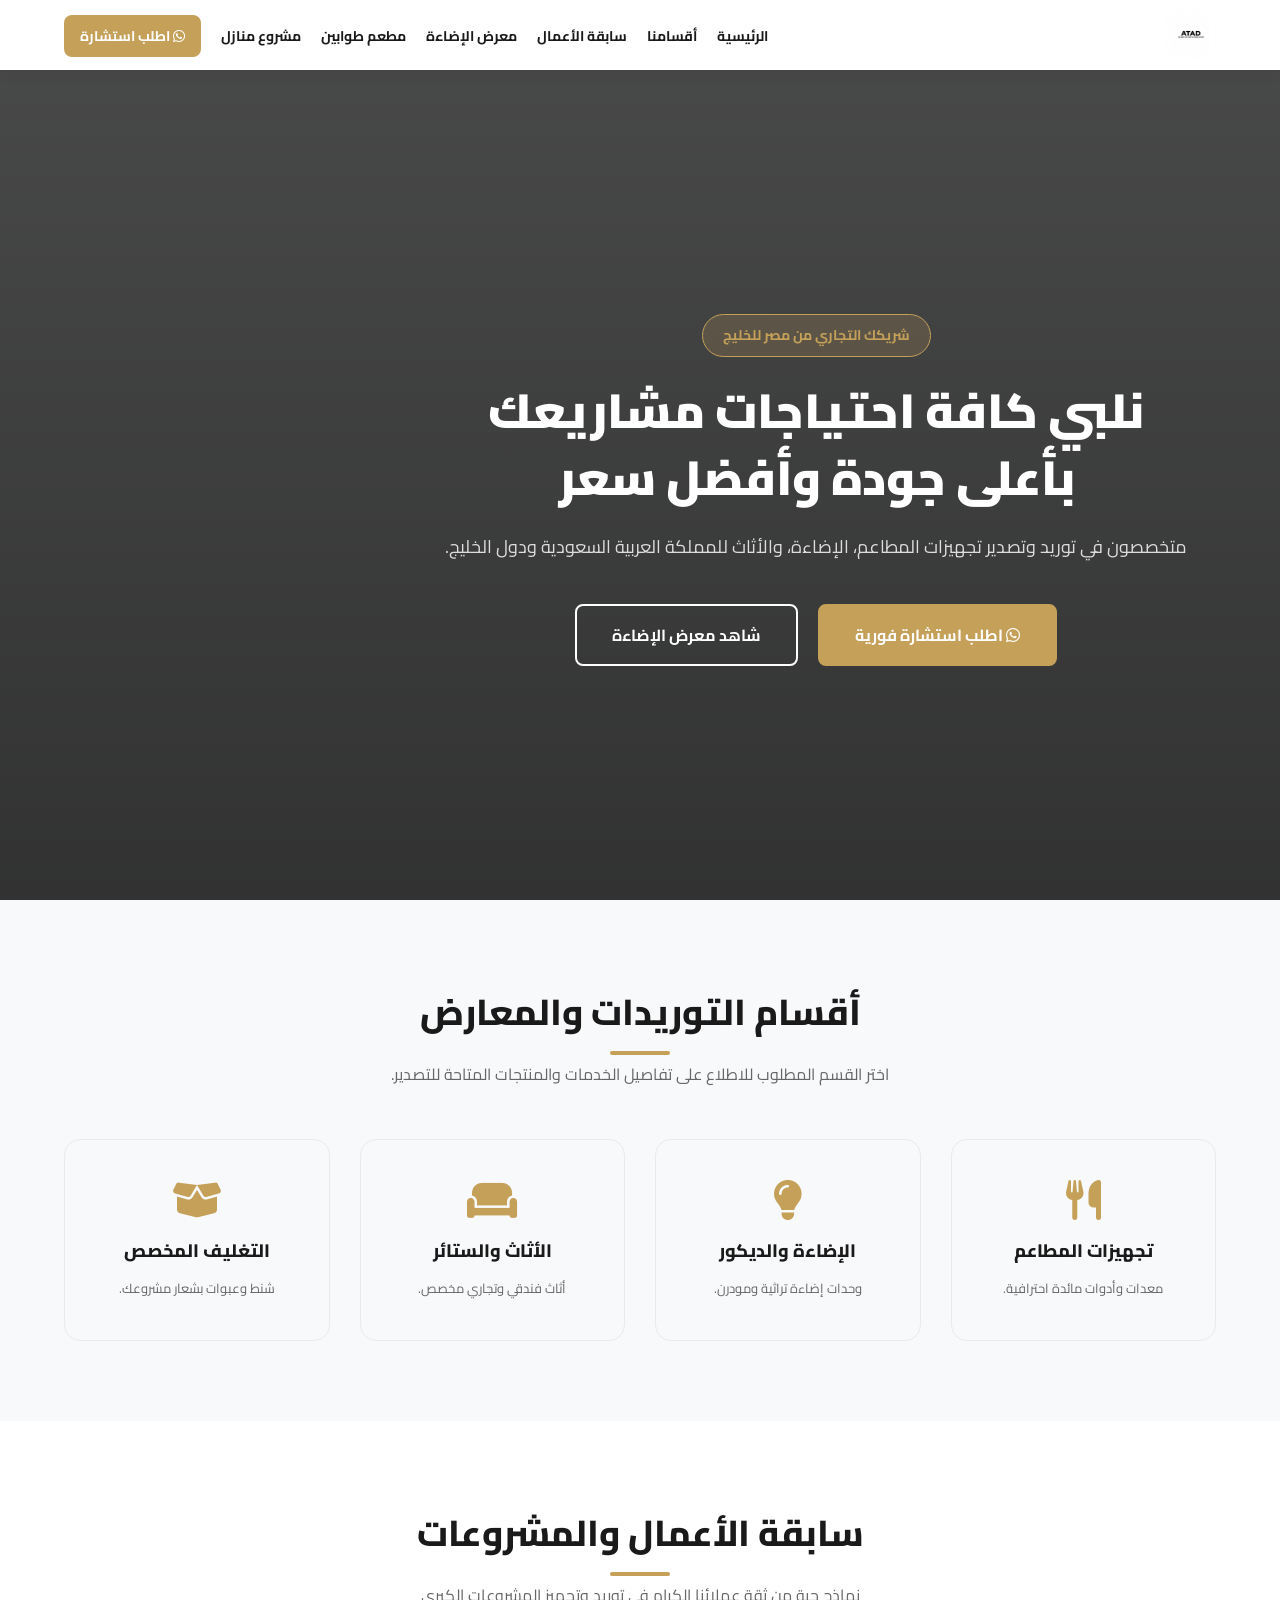
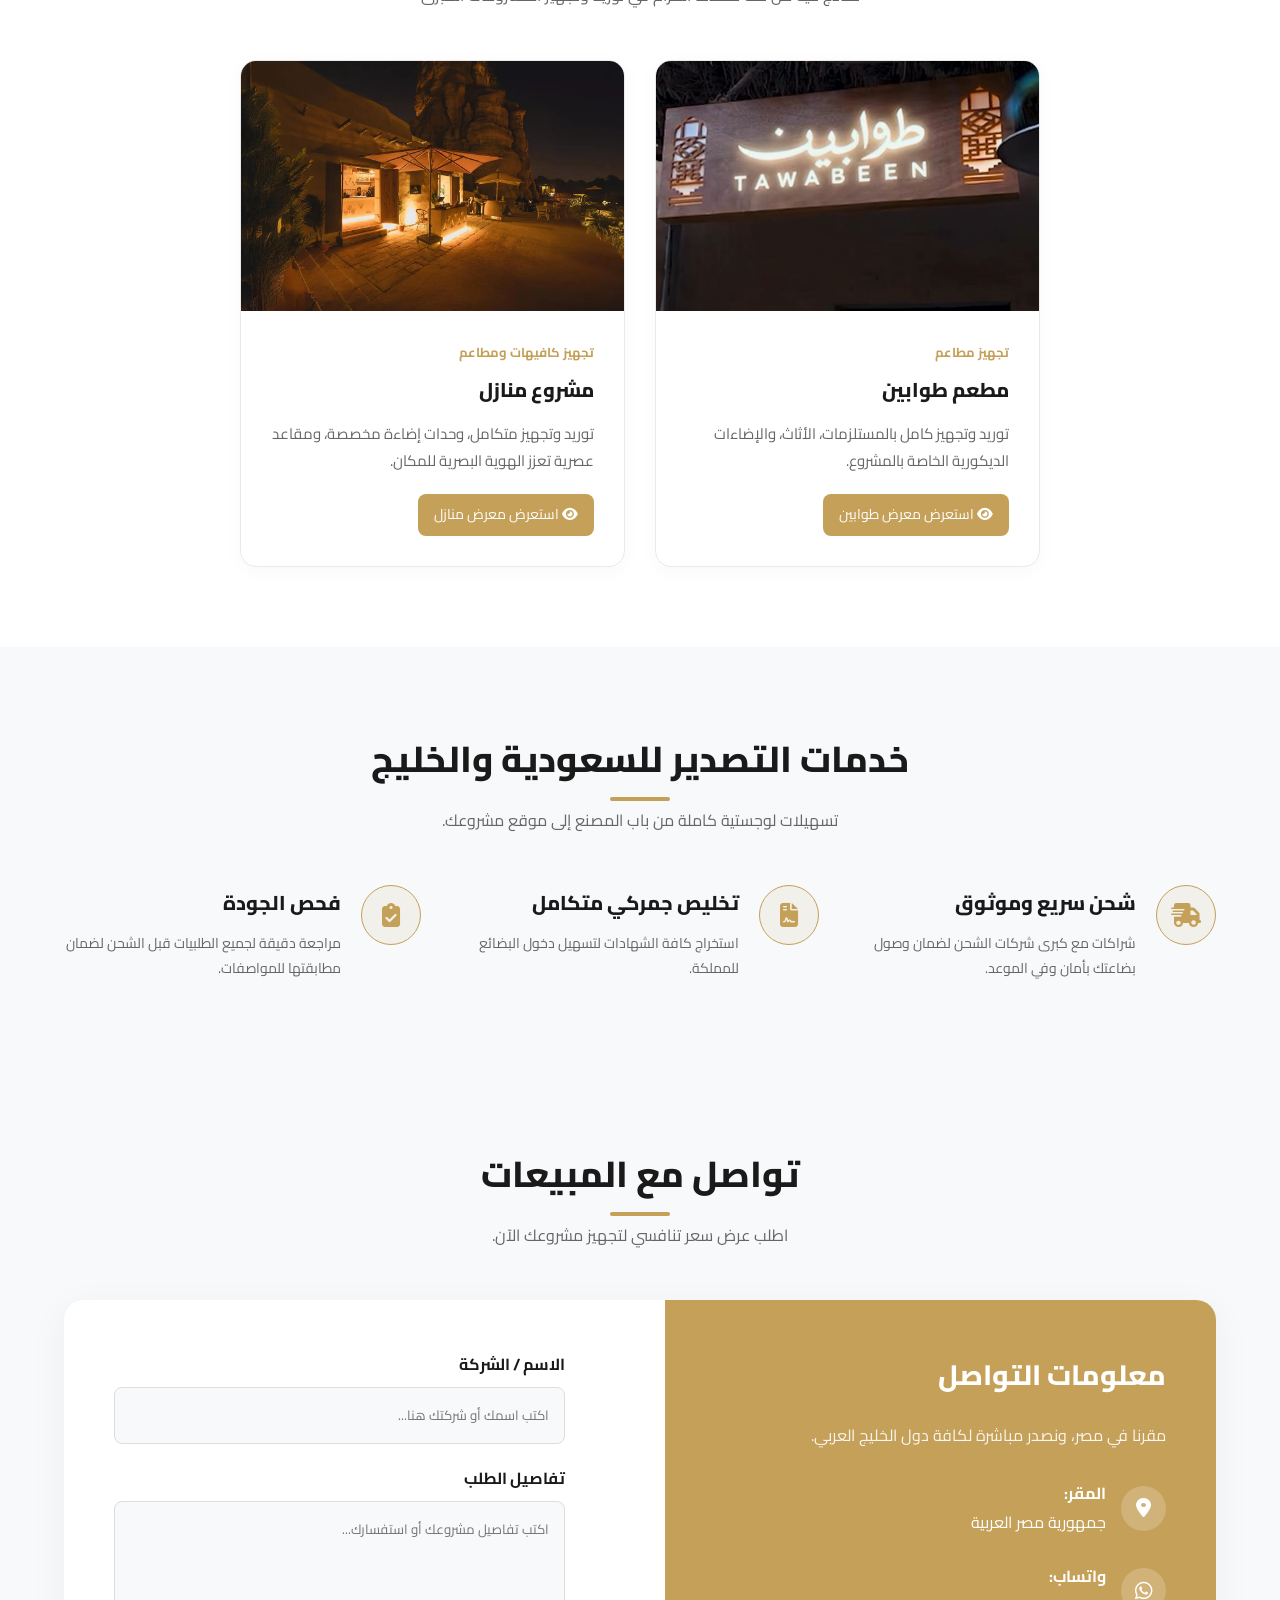
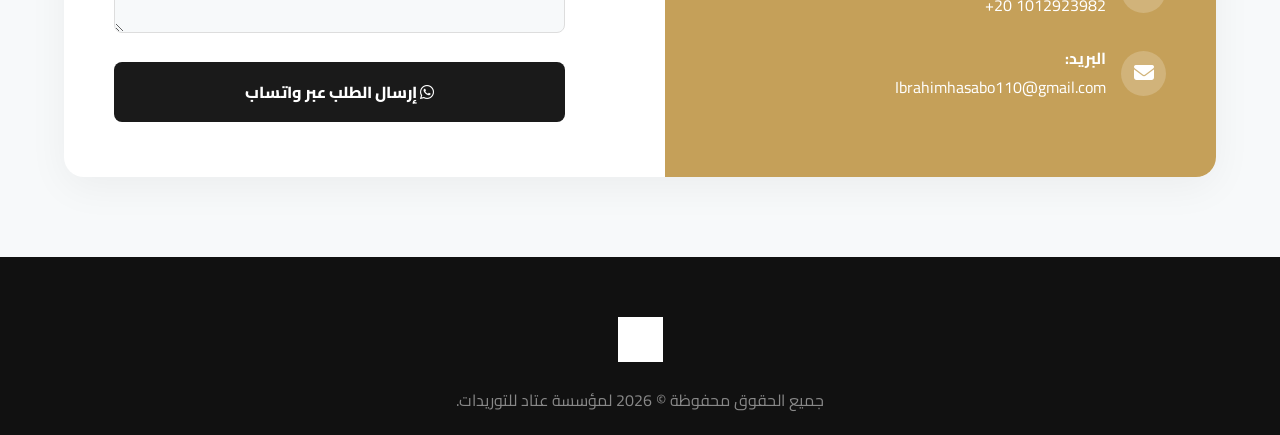
==== index.html @ cd6a816b "Update print statement from 'Hello' to 'Goodbye'" ====
<!DOCTYPE html>
<html lang="ar" dir="rtl">
<head>
    <meta charset="UTF-8">
    <meta name="viewport" content="width=device-width, initial-scale=1.0">
    <title>عتاد للتوريدات - شريكك الموثوق للتوريدات التجارية</title>
    <link href="https://fonts.googleapis.com/css2?family=Cairo:wght@400;500;600;700;800;900&display=swap" rel="stylesheet">
    <link rel="stylesheet" href="https://cdnjs.cloudflare.com/ajax/libs/font-awesome/6.4.0/css/all.min.css">
    
    <style>
        :root {
            --primary-color: #c5a059;
            --primary-dark: #a88746;
            --secondary-color: #1a1a1a;
            --dark-gray: #333333;
            --light-gray: #f7f9fa;
            --border-color: #eaeaea;
            --white: #ffffff;
            --transition: all 0.3s ease-in-out;
        }

        * { box-sizing: border-box; margin: 0; padding: 0; font-family: 'Cairo', sans-serif; scroll-behavior: smooth; }
        body { background-color: var(--light-gray); color: var(--dark-gray); line-height: 1.8; overflow-x: hidden; }
        .container { width: 90%; max-width: 1200px; margin: 0 auto; }
        .section-padding { padding: 80px 0; }

        .section-title { text-align: center; margin-bottom: 50px; }
        .section-title h2 { font-size: 36px; font-weight: 800; color: var(--secondary-color); position: relative; display: inline-block; margin-bottom: 15px; }
        .section-title h2::after { content: ''; position: absolute; bottom: -10px; left: 50%; transform: translateX(-50%); width: 60px; height: 4px; background-color: var(--primary-color); border-radius: 2px; }
        .section-title p { color: #666; font-size: 16px; max-width: 600px; margin: 0 auto; }

        header { background: var(--white); padding: 10px 0; position: fixed; width: 100%; top: 0; z-index: 9999; box-shadow: 0 4px 15px rgba(0,0,0,0.05); transition: var(--transition); }
        header .container { display: flex; justify-content: space-between; align-items: center; }
        
        .logo-img { height: 50px; width: auto; display: block; transition: var(--transition); }
        .logo-img:hover { opacity: 0.9; transform: scale(1.02); }

        nav ul { list-style: none; display: flex; gap: 20px; align-items: center; flex-wrap: wrap; }
        nav ul li a { text-decoration: none; color: var(--secondary-color); font-weight: 700; font-size: 14px; transition: var(--transition); }
        nav ul li a:hover { color: var(--primary-color); }
        .nav-btn { background: var(--primary-color); color: var(--white) !important; padding: 8px 16px; border-radius: 8px; }
        .nav-btn:hover { background: var(--primary-dark); transform: translateY(-2px); }

        .hero { height: 100vh; min-height: 600px; background: linear-gradient(rgba(0,0,0,0.7), rgba(0,0,0,0.8)), url('https://images.unsplash.com/photo-1497366216548-37526070297c?q=80') center/cover no-repeat; display: flex; align-items: center; justify-content: center; text-align: center; color: var(--white); padding-top: 80px; }
        .hero-content { max-width: 800px; padding: 0 15px; }
        .hero-badge { background: rgba(197, 160, 89, 0.2); border: 1px solid var(--primary-color); color: var(--primary-color); padding: 8px 20px; border-radius: 30px; font-size: 14px; font-weight: 700; display: inline-block; margin-bottom: 20px; }
        .hero h1 { font-size: 48px; font-weight: 900; margin-bottom: 20px; line-height: 1.4; }
        .hero p { font-size: 18px; color: #ddd; margin-bottom: 40px; }
        .hero-btns { display: flex; gap: 20px; justify-content: center; flex-wrap: wrap; }
        .btn-primary, .btn-outline { padding: 15px 35px; border-radius: 8px; font-weight: 700; font-size: 16px; text-decoration: none; transition: var(--transition); display: inline-block; text-align: center; }
        .btn-primary { background: var(--primary-color); color: var(--white); border: 2px solid var(--primary-color); }
        .btn-primary:hover { background: transparent; color: var(--primary-color); }
        .btn-outline { background: transparent; color: var(--white); border: 2px solid var(--white); }
        .btn-outline:hover { background: var(--white); color: var(--secondary-color); }

        .services-grid { display: grid; grid-template-columns: repeat(auto-fit, minmax(240px, 1fr)); gap: 30px; }
        .service-card { background: var(--light-gray); padding: 40px 25px; border-radius: 16px; text-align: center; transition: var(--transition); border: 1px solid var(--border-color); position: relative; overflow: hidden; z-index: 1; text-decoration: none; display: block; }
        .service-card::before { content: ''; position: absolute; top: 0; left: 0; width: 100%; height: 0; background: var(--secondary-color); transition: var(--transition); z-index: -1; }
        .service-card:hover::before { height: 100%; }
        .service-card:hover { transform: translateY(-10px); }
        .service-card:hover h3, .service-card:hover p { color: var(--white); }
        .service-card i { font-size: 40px; color: var(--primary-color); margin-bottom: 15px; }
        .service-card h3 { font-size: 18px; font-weight: 800; margin-bottom: 10px; color: var(--secondary-color); }
        .service-card p { font-size: 13px; color: #666; }

        .portfolio-section { background: var(--white); }
        .portfolio-grid { display: grid; grid-template-columns: repeat(auto-fit, minmax(300px, 1fr)); gap: 30px; max-width: 800px; margin: 0 auto; }
        .portfolio-card { background: var(--white); border-radius: 16px; overflow: hidden; border: 1px solid var(--border-color); box-shadow: 0 4px 20px rgba(0,0,0,0.03); }
        .portfolio-img { height: 250px; width: 100%; position: relative; background: #eee; }
        .portfolio-img img { width: 100%; height: 100%; object-fit: cover; }
        .portfolio-body { padding: 30px; }
        .portfolio-tag { color: var(--primary-color); font-size: 13px; font-weight: 700; display: block; margin-bottom: 8px; }
        .portfolio-body h3 { font-size: 20px; font-weight: 800; color: var(--secondary-color); margin-bottom: 12px; }
        .portfolio-body p { color: #666; font-size: 15px; margin-bottom: 20px; }

        .export-features { display: grid; grid-template-columns: repeat(auto-fit, minmax(280px, 1fr)); gap: 40px; }
        .feature-box { display: flex; gap: 20px; align-items: flex-start; }
        .feature-icon { width: 60px; height: 60px; background: rgba(197, 160, 89, 0.1); border: 1px solid var(--primary-color); border-radius: 50%; display: flex; align-items: center; justify-content: center; font-size: 24px; color: var(--primary-color); flex-shrink: 0; }
        .feature-text h3 { font-size: 20px; margin-bottom: 10px; color: var(--secondary-color); font-weight: 800; }
        .feature-text p { color: #666; font-size: 14px; }

        .contact-wrapper { display: grid; grid-template-columns: 1fr 1fr; gap: 50px; background: var(--white); border-radius: 20px; overflow: hidden; box-shadow: 0 10px 40px rgba(0,0,0,0.05); }
        .contact-info { background: var(--primary-color); color: var(--white); padding: 50px; }
        .contact-info h3 { font-size: 28px; margin-bottom: 20px; font-weight: 800; }
        .info-item { display: flex; align-items: center; gap: 15px; margin-bottom: 25px; font-size: 16px; word-break: break-word; }
        .info-item i { font-size: 20px; background: rgba(255,255,255,0.2); width: 45px; height: 45px; display: flex; align-items: center; justify-content: center; border-radius: 50%; flex-shrink: 0; }
        .contact-form { padding: 50px; }
        .input-group { margin-bottom: 20px; }
        .input-group label { display: block; margin-bottom: 8px; font-weight: 700; color: var(--secondary-color); }
        .input-group input, .input-group textarea { width: 100%; padding: 15px; border: 1px solid #ddd; border-radius: 8px; background: var(--light-gray); font-family: 'Cairo', sans-serif; }
        .submit-btn { background: var(--secondary-color); color: var(--white); border: none; width: 100%; padding: 15px; border-radius: 8px; font-size: 16px; font-weight: 800; cursor: pointer; transition: var(--transition); }
        .submit-btn:hover { background: var(--primary-color); }

        footer { background: #111; color: #888; padding: 60px 0 20px; text-align: center; }
        .footer-logo-img { height: 45px; width: auto; margin-bottom: 15px; filter: brightness(0) invert(1); display: inline-block; }

        /* Media Queries للتجاوب التام مع كل الشاشات (موبايل، تابلت، آيباد، لابتوب) */
        @media (max-width: 992px) {
            .contact-wrapper { grid-template-columns: 1fr; }
            .hero h1 { font-size: 38px; }
        }

        @media (max-width: 768px) {
            header .container { flex-direction: column; gap: 10px; padding: 10px 0; }
            nav ul { justify-content: center; gap: 12px; }
            nav ul li a { font-size: 13px; }
            .hero { height: auto; padding: 140px 0 80px; }
            .hero h1 { font-size: 30px; }
            .hero p { font-size: 16px; }
            .section-padding { padding: 50px 0; }
            .section-title h2 { font-size: 28px; }
            .contact-info, .contact-form { padding: 30px 20px; }
        }
    </style>
</head>
<body>

    <header>
        <div class="container">
            <a href="index.html">
                <img src="logo.png" alt="ATAD Logo" class="logo-img">
            </a>
            <nav>
                <ul>
                    <li><a href="index.html#home">الرئيسية</a></li>
                    <li><a href="index.html#services">أقسامنا</a></li>
                    <li><a href="index.html#portfolio">سابقة الأعمال</a></li>
                    <li><a href="lighting.html">معرض الإضاءة</a></li>
                    <li><a href="tawabin.html">مطعم طوابين</a></li>
                    <li><a href="manazil.html">مشروع منازل</a></li>
                    <li><a href="https://wa.me/201012345678" target="_blank" class="nav-btn"><i class="fa-brands fa-whatsapp"></i> اطلب استشارة</a></li>
                </ul>
            </nav>
        </div>
    </header>

    <section id="home" class="hero">
        <div class="container">
            <div class="hero-content">
                <span class="hero-badge">شريكك التجاري من مصر للخليج</span>
                <h1>نلبي كافة احتياجات مشاريعك بأعلى جودة وأفضل سعر</h1>
                <p>متخصصون في توريد وتصدير تجهيزات المطاعم، الإضاءة، والأثاث للمملكة العربية السعودية ودول الخليج.</p>
                <div class="hero-btns">
                    <a href="https://wa.me/201012345678" target="_blank" class="btn-primary"><i class="fa-brands fa-whatsapp"></i> اطلب استشارة فورية</a>
                    <a href="lighting.html" class="btn-outline">شاهد معرض الإضاءة</a>
                </div>
            </div>
        </div>
    </section>

    <!-- الأقسام الأساسية -->
    <section id="services" class="section-padding">
        <div class="container">
            <div class="section-title">
                <h2>أقسام التوريدات والمعارض</h2>
                <p>اختر القسم المطلوب للاطلاع على تفاصيل الخدمات والمنتجات المتاحة للتصدير.</p>
            </div>
            <div class="services-grid">
                <a href="restaurants.html" class="service-card">
                    <i class="fa-solid fa-utensils"></i>
                    <h3>تجهيزات المطاعم</h3>
                    <p>معدات وأدوات مائدة احترافية.</p>
                </a>
                <a href="lighting.html" class="service-card">
                    <i class="fa-solid fa-lightbulb"></i>
                    <h3>الإضاءة والديكور</h3>
                    <p>وحدات إضاءة تراثية ومودرن.</p>
                </a>
                <a href="furniture.html" class="service-card">
                    <i class="fa-solid fa-couch"></i>
                    <h3>الأثاث والستائر</h3>
                    <p>أثاث فندقي وتجاري مخصص.</p>
                </a>
                <a href="wrapping.html" class="service-card">
                    <i class="fa-solid fa-box-open"></i>
                    <h3>التغليف المخصص</h3>
                    <p>شنط وعبوات بشعار مشروعك.</p>
                </a>
            </div>
        </div>
    </section>

    <!-- سابقة الأعمال -->
    <section id="portfolio" class="portfolio-section section-padding">
        <div class="container">
            <div class="section-title">
                <h2>سابقة الأعمال والمشروعات</h2>
                <p>نماذج حية من ثقة عملائنا الكرام في توريد وتجهيز المشروعات الكبرى</p>
            </div>
            <div class="portfolio-grid">
                <!-- مطعم طوابين -->
                <div class="portfolio-card">
                    <div class="portfolio-img">
                        <img src="tawabin/cover.jpeg" alt="مطعم طوابين" onerror="this.src='https://images.unsplash.com/photo-1555396273-367ea4eb4db5?w=500&q=80'">
                    </div>
                    <div class="portfolio-body">
                        <span class="portfolio-tag">تجهيز مطاعم</span>
                        <h3>مطعم طوابين</h3>
                        <p>توريد وتجهيز كامل بالمستلزمات، الأثاث، والإضاءات الديكورية الخاصة بالمشروع.</p>
                        <a href="tawabin.html" class="nav-btn" style="display:inline-block; text-decoration:none; font-size:14px;"><i class="fa-solid fa-eye"></i> استعرض معرض طوابين</a>
                    </div>
                </div>

                <!-- مشروع منازل -->
                <div class="portfolio-card">
                    <div class="portfolio-img">
                        <img src="manazil/cover.jpg" alt="مشروع منازل" onerror="this.src='https://images.unsplash.com/photo-1501339847302-ac426a4a7cbb?w=500&q=80'">
                    </div>
                    <div class="portfolio-body">
                        <span class="portfolio-tag">تجهيز كافيهات ومطاعم</span>
                        <h3>مشروع منازل</h3>
                        <p>توريد وتجهيز متكامل، وحدات إضاءة مخصصة، ومقاعد عصرية تعزز الهوية البصرية للمكان.</p>
                        <a href="manazil.html" class="nav-btn" style="display:inline-block; text-decoration:none; font-size:14px;"><i class="fa-solid fa-eye"></i> استعرض معرض منازل</a>
                    </div>
                </div>
            </div>
        </div>
    </section>

    <section id="export" class="section-padding">
        <div class="container">
            <div class="section-title">
                <h2>خدمات التصدير للسعودية والخليج</h2>
                <p>تسهيلات لوجستية كاملة من باب المصنع إلى موقع مشروعك.</p>
            </div>
            <div class="export-features">
                <div class="feature-box">
                    <div class="feature-icon"><i class="fa-solid fa-truck-fast"></i></div>
                    <div class="feature-text">
                        <h3>شحن سريع وموثوق</h3>
                        <p>شراكات مع كبرى شركات الشحن لضمان وصول بضاعتك بأمان وفي الموعد.</p>
                    </div>
                </div>
                <div class="feature-box">
                    <div class="feature-icon"><i class="fa-solid fa-file-contract"></i></div>
                    <div class="feature-text">
                        <h3>تخليص جمركي متكامل</h3>
                        <p>استخراج كافة الشهادات لتسهيل دخول البضائع للمملكة.</p>
                    </div>
                </div>
                <div class="feature-box">
                    <div class="feature-icon"><i class="fa-solid fa-clipboard-check"></i></div>
                    <div class="feature-text">
                        <h3>فحص الجودة</h3>
                        <p>مراجعة دقيقة لجميع الطلبيات قبل الشحن لضمان مطابقتها للمواصفات.</p>
                    </div>
                </div>
            </div>
        </div>
    </section>

    <section id="contact" class="section-padding" style="background: var(--light-gray);">
        <div class="container">
            <div class="section-title">
                <h2>تواصل مع المبيعات</h2>
                <p>اطلب عرض سعر تنافسي لتجهيز مشروعك الآن.</p>
            </div>
            <div class="contact-wrapper">
                <div class="contact-info">
                    <h3>معلومات التواصل</h3>
                    <p style="margin-bottom: 30px; opacity: 0.9;">مقرنا في مصر، ونصدر مباشرة لكافة دول الخليج العربي.</p>
                    <div class="info-item"><i class="fa-solid fa-location-dot"></i><div><strong>المقر:</strong><br>جمهورية مصر العربية</div></div>
                    <div class="info-item"><i class="fa-brands fa-whatsapp"></i><div><strong>واتساب:</strong><br><span dir="ltr">+20 1012923982</span></div></div>
                    <div class="info-item"><i class="fa-solid fa-envelope"></i><div><strong>البريد:</strong><br>Ibrahimhasabo110@gmail.com</div></div>
                </div>
                <div class="contact-form">
                    <form action="https://wa.me/+201012923982" method="get" target="_blank">
                        <div class="input-group"><label>الاسم / الشركة</label><input type="text" name="text" placeholder="اكتب اسمك أو شركتك هنا..." required></div>
                        <div class="input-group"><label>تفاصيل الطلب</label><textarea rows="4" name="text" placeholder="اكتب تفاصيل مشروعك أو استفسارك..." required></textarea></div>
                        <button type="submit" class="submit-btn"><i class="fa-brands fa-whatsapp"></i> إرسال الطلب عبر واتساب</button>
                    </form>
                </div>
            </div>
        </div>
    </section>

    <footer>
        <div class="container">
            <a href="index.html">
                <img src="logo.png" alt="ATAD Logo" class="footer-logo-img">
            </a>
            <p>جميع الحقوق محفوظة © 2026 لمؤسسة عتاد للتوريدات.</p>
        </div>
    </footer>

    <script>
        window.addEventListener('scroll', function() {
            var header = document.querySelector('header');
            if (window.scrollY > 50) {
                header.style.padding = '8px 0';
                header.style.boxShadow = '0 4px 20px rgba(0,0,0,0.1)';
            } else {
                header.style.padding = '10px 0';
                header.style.boxShadow = '0 4px 15px rgba(0,0,0,0.05)';
            }
        });
    </script>
</body>
</html>
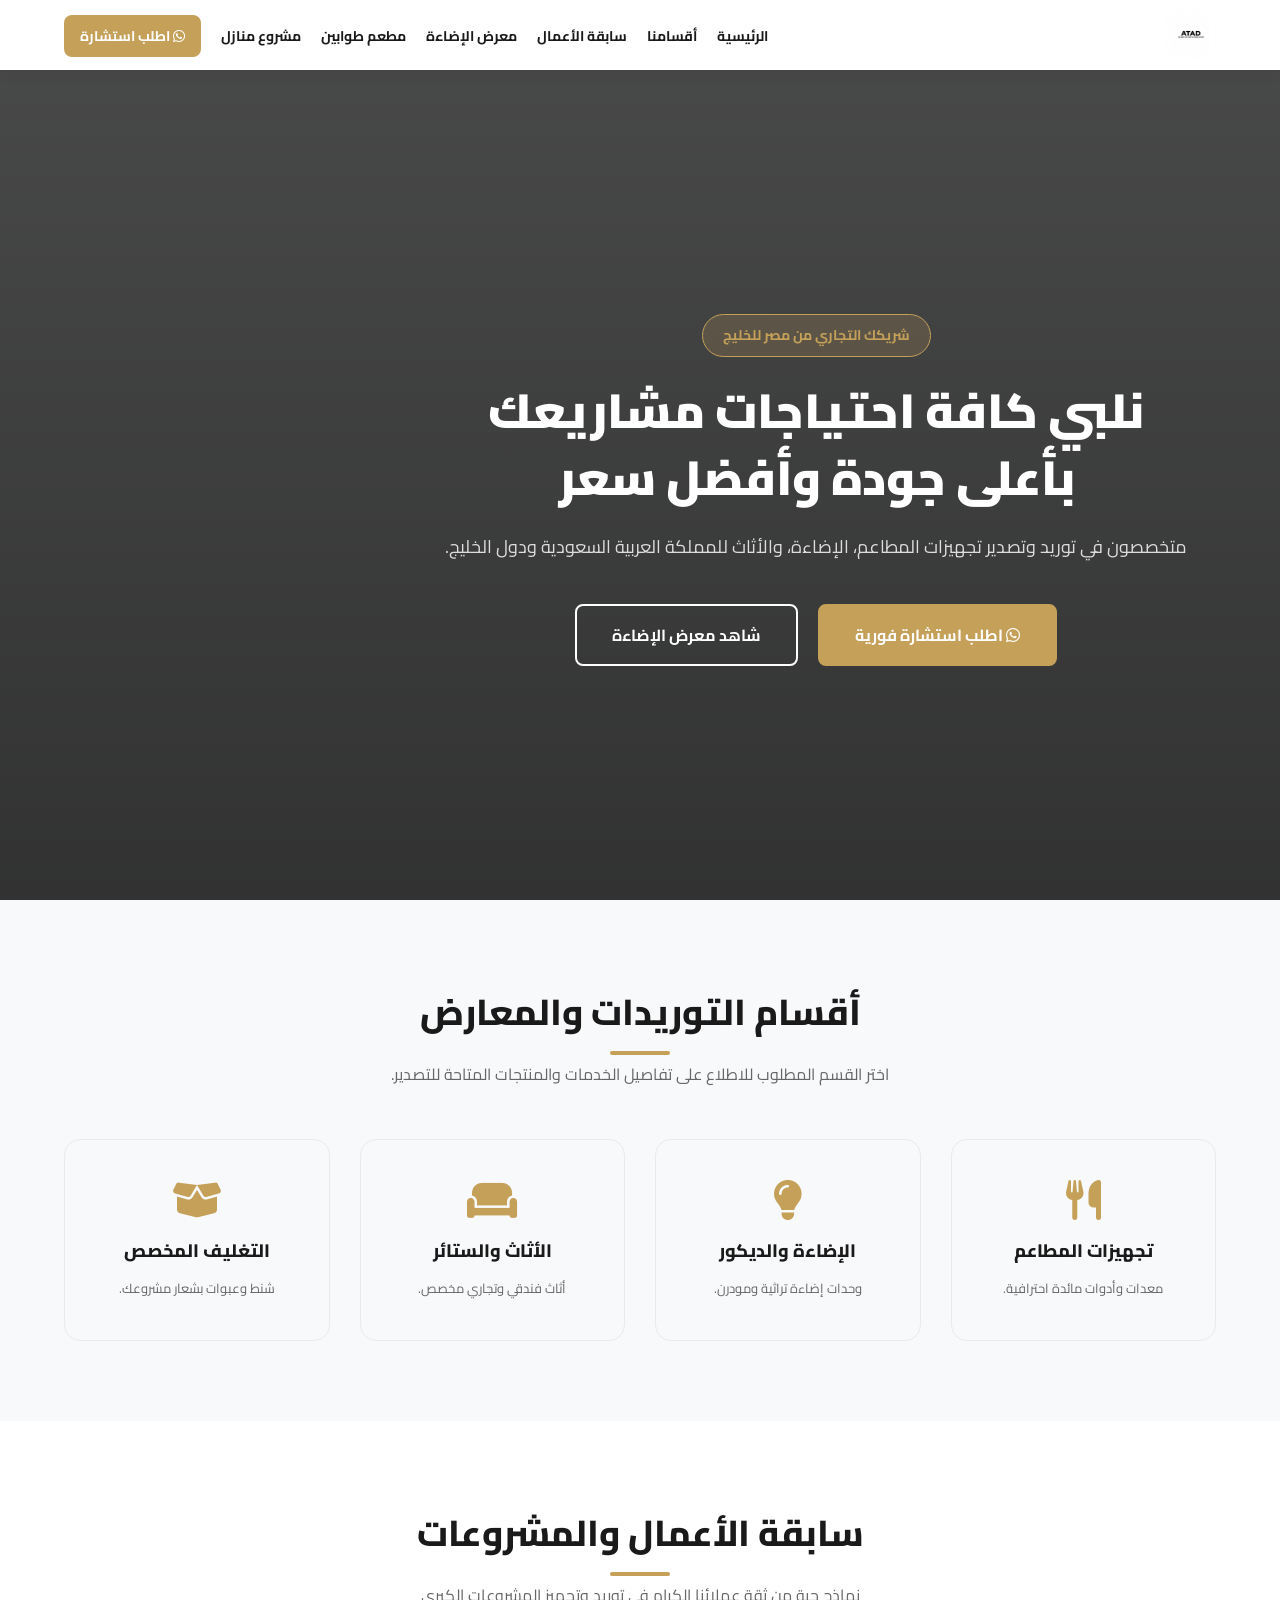
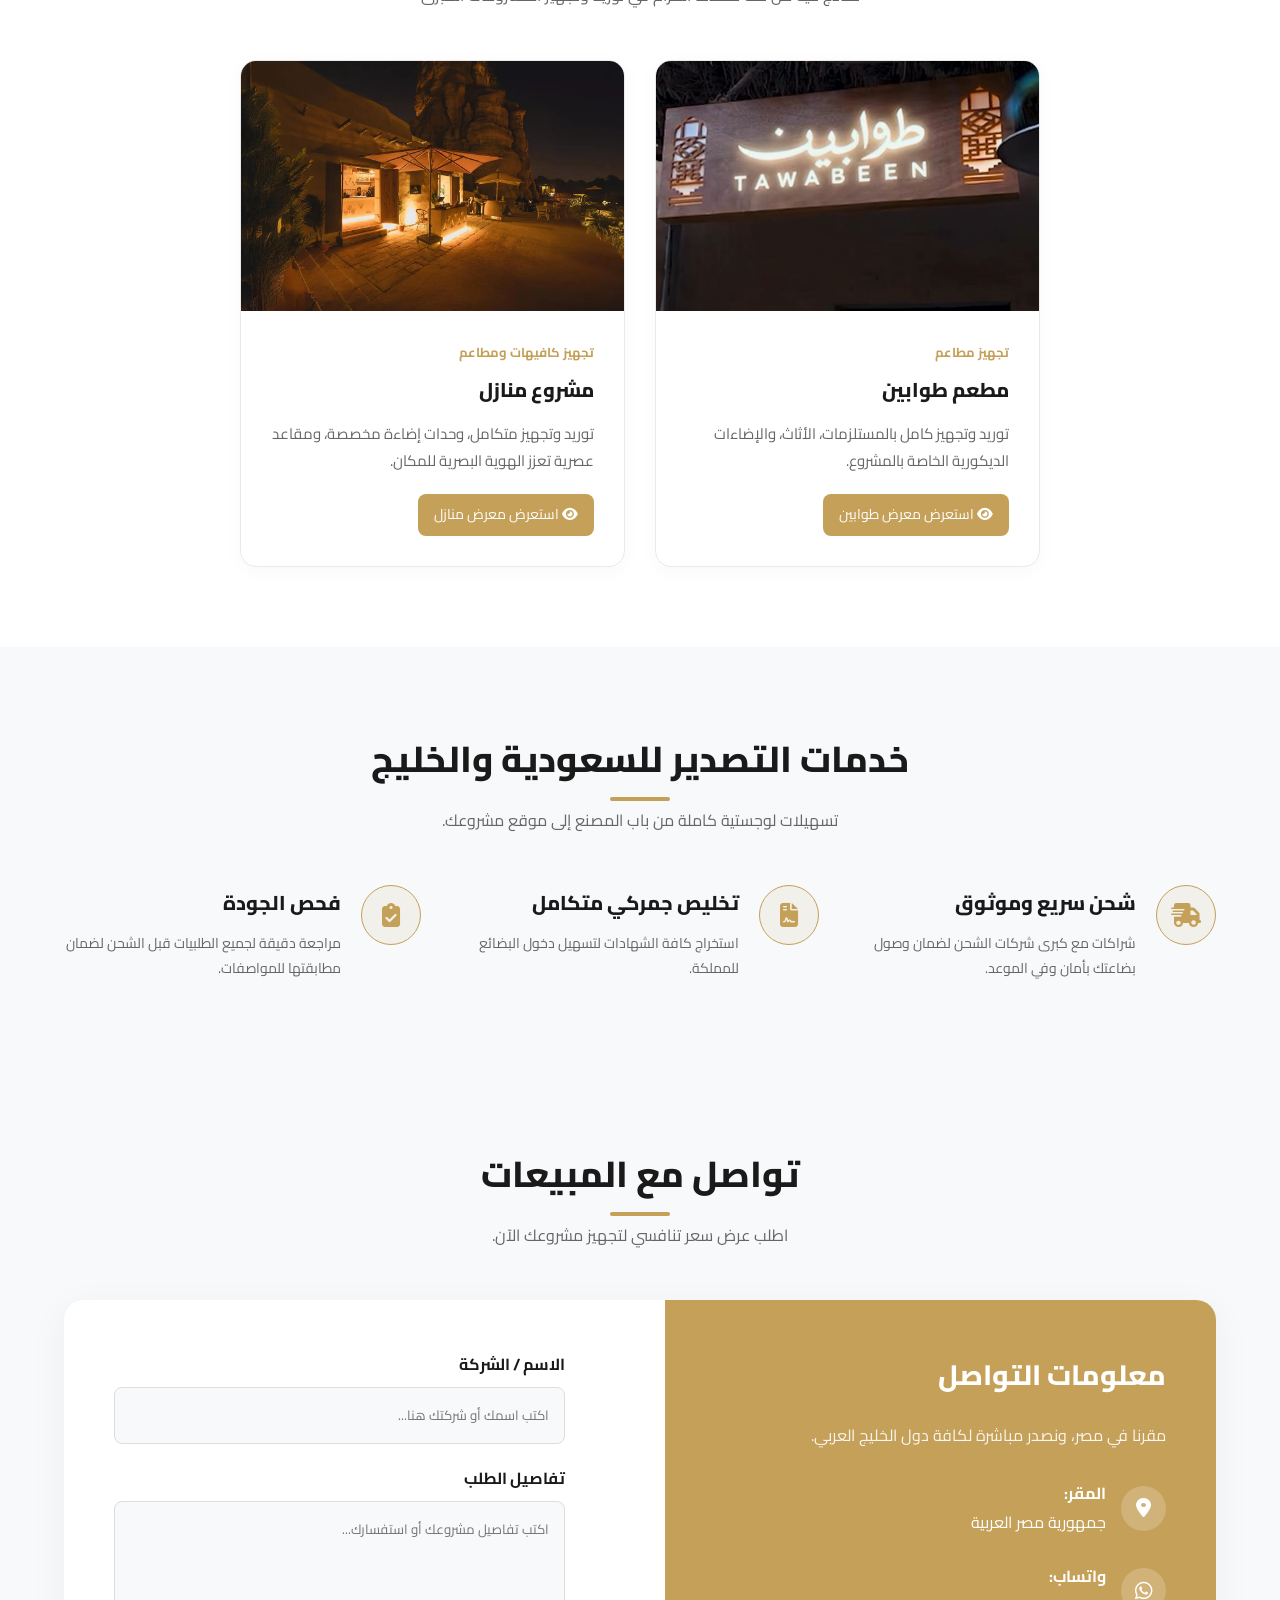
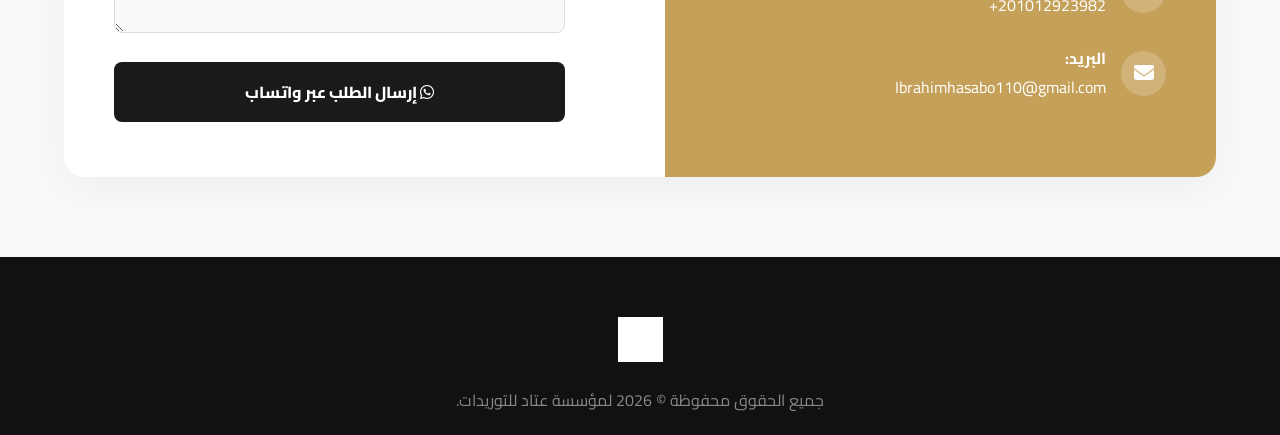
==== commit 94957e0c: "Update fmt.Println message from 'Hello' to 'Goodbye'" ====
--- a/index.html
+++ b/index.html
@@ -1,6 +1,7 @@
 <!DOCTYPE html>
 <html lang="ar" dir="rtl">
 <head>
+    <link rel="icon" type="image/png" href="images/logo1.png">
     <meta charset="UTF-8">
     <meta name="viewport" content="width=device-width, initial-scale=1.0">
     <title>عتاد للتوريدات - شريكك الموثوق للتوريدات التجارية</title>
@@ -260,7 +261,7 @@
                     <h3>معلومات التواصل</h3>
                     <p style="margin-bottom: 30px; opacity: 0.9;">مقرنا في مصر، ونصدر مباشرة لكافة دول الخليج العربي.</p>
                     <div class="info-item"><i class="fa-solid fa-location-dot"></i><div><strong>المقر:</strong><br>جمهورية مصر العربية</div></div>
-                    <div class="info-item"><i class="fa-brands fa-whatsapp"></i><div><strong>واتساب:</strong><br><span dir="ltr">+20 1012923982</span></div></div>
+                    <div class="info-item"><i class="fa-brands fa-whatsapp"></i><div><strong>واتساب:</strong><br><span dir="ltr">+201012923982</span></div></div>
                     <div class="info-item"><i class="fa-solid fa-envelope"></i><div><strong>البريد:</strong><br>Ibrahimhasabo110@gmail.com</div></div>
                 </div>
                 <div class="contact-form">
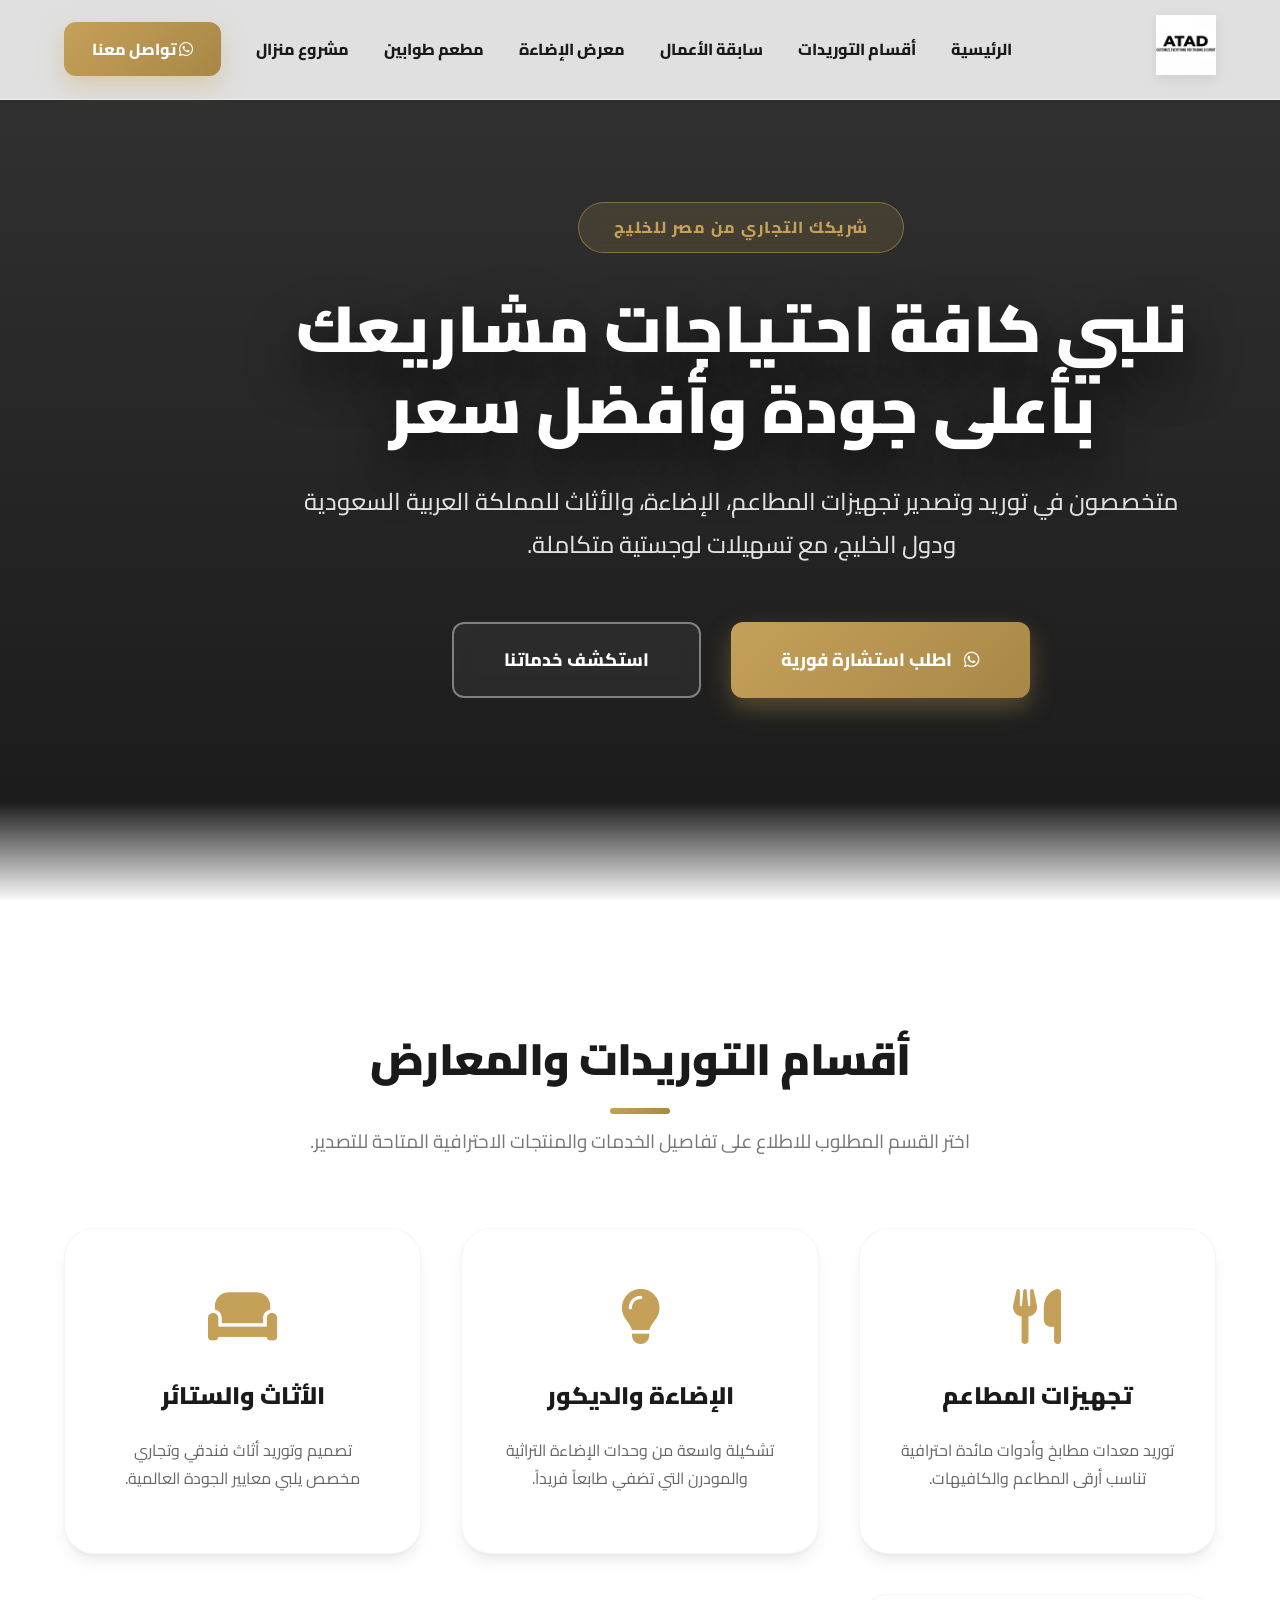
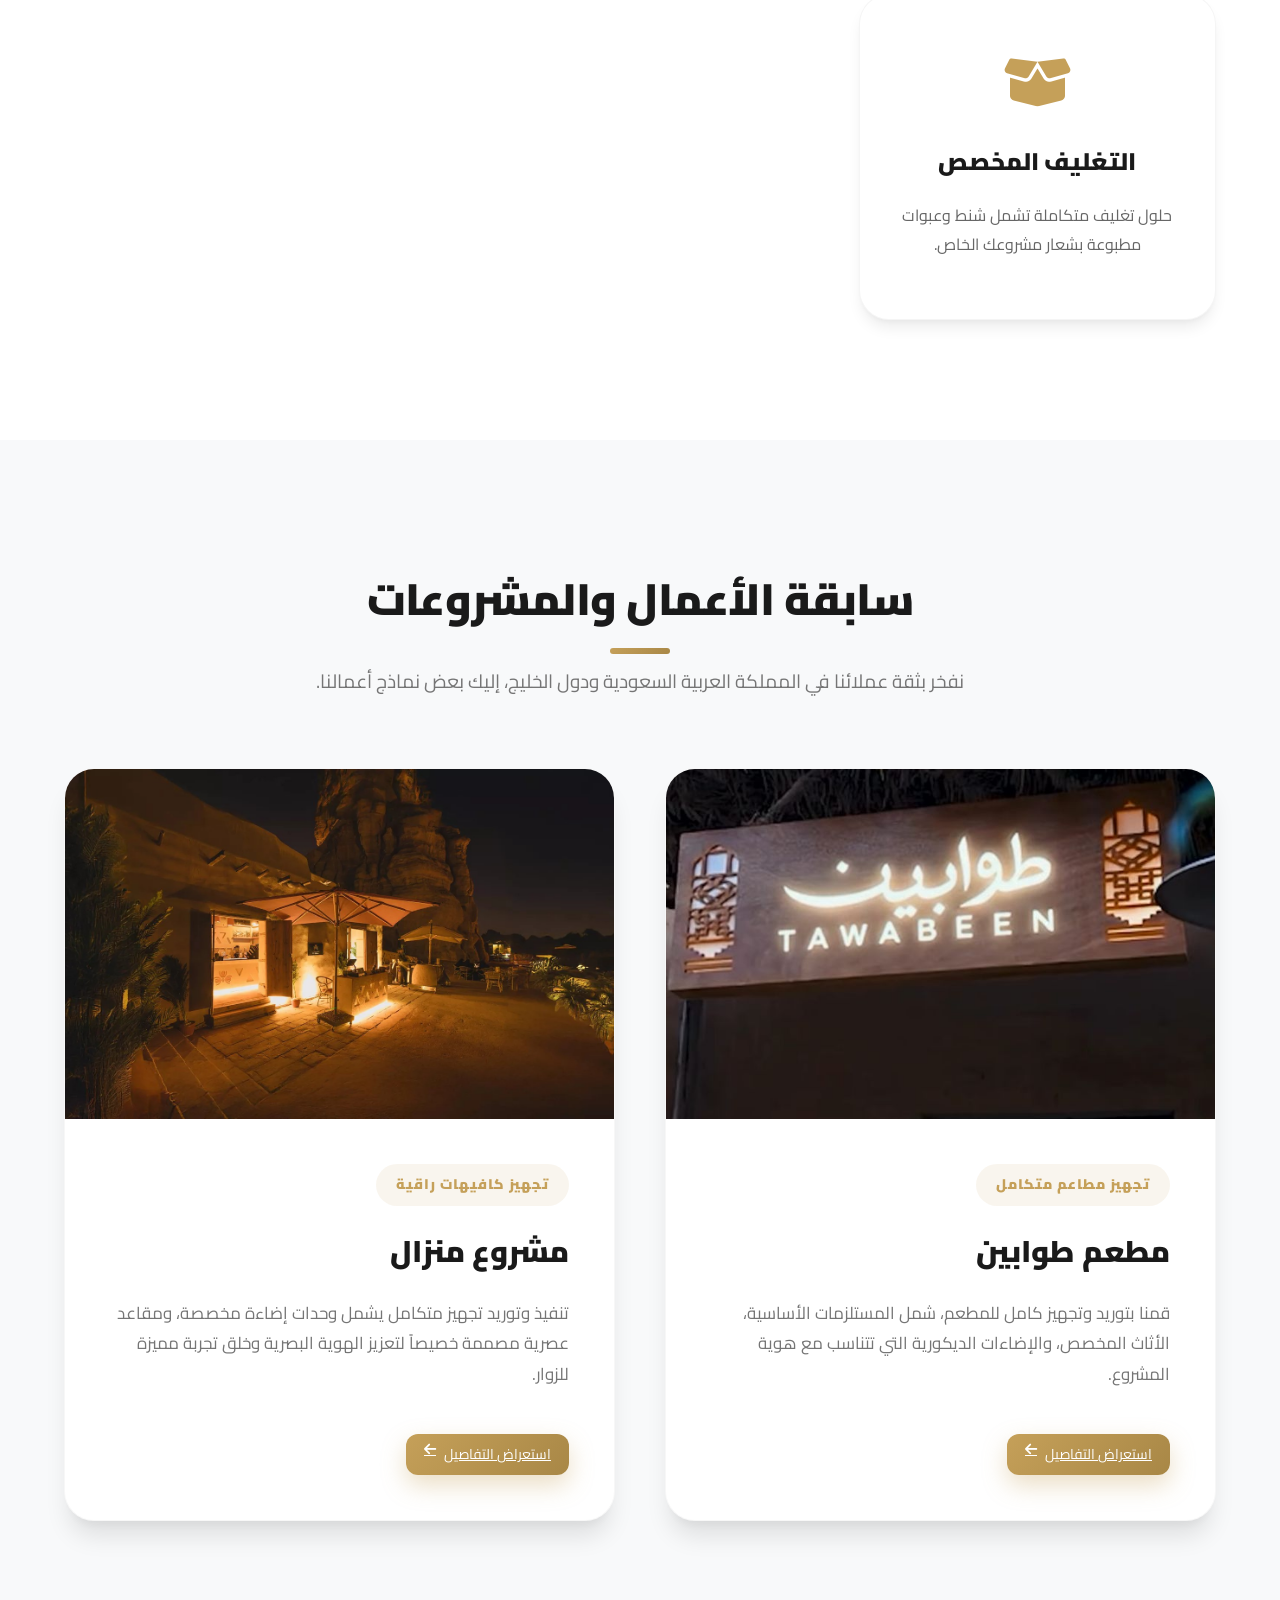
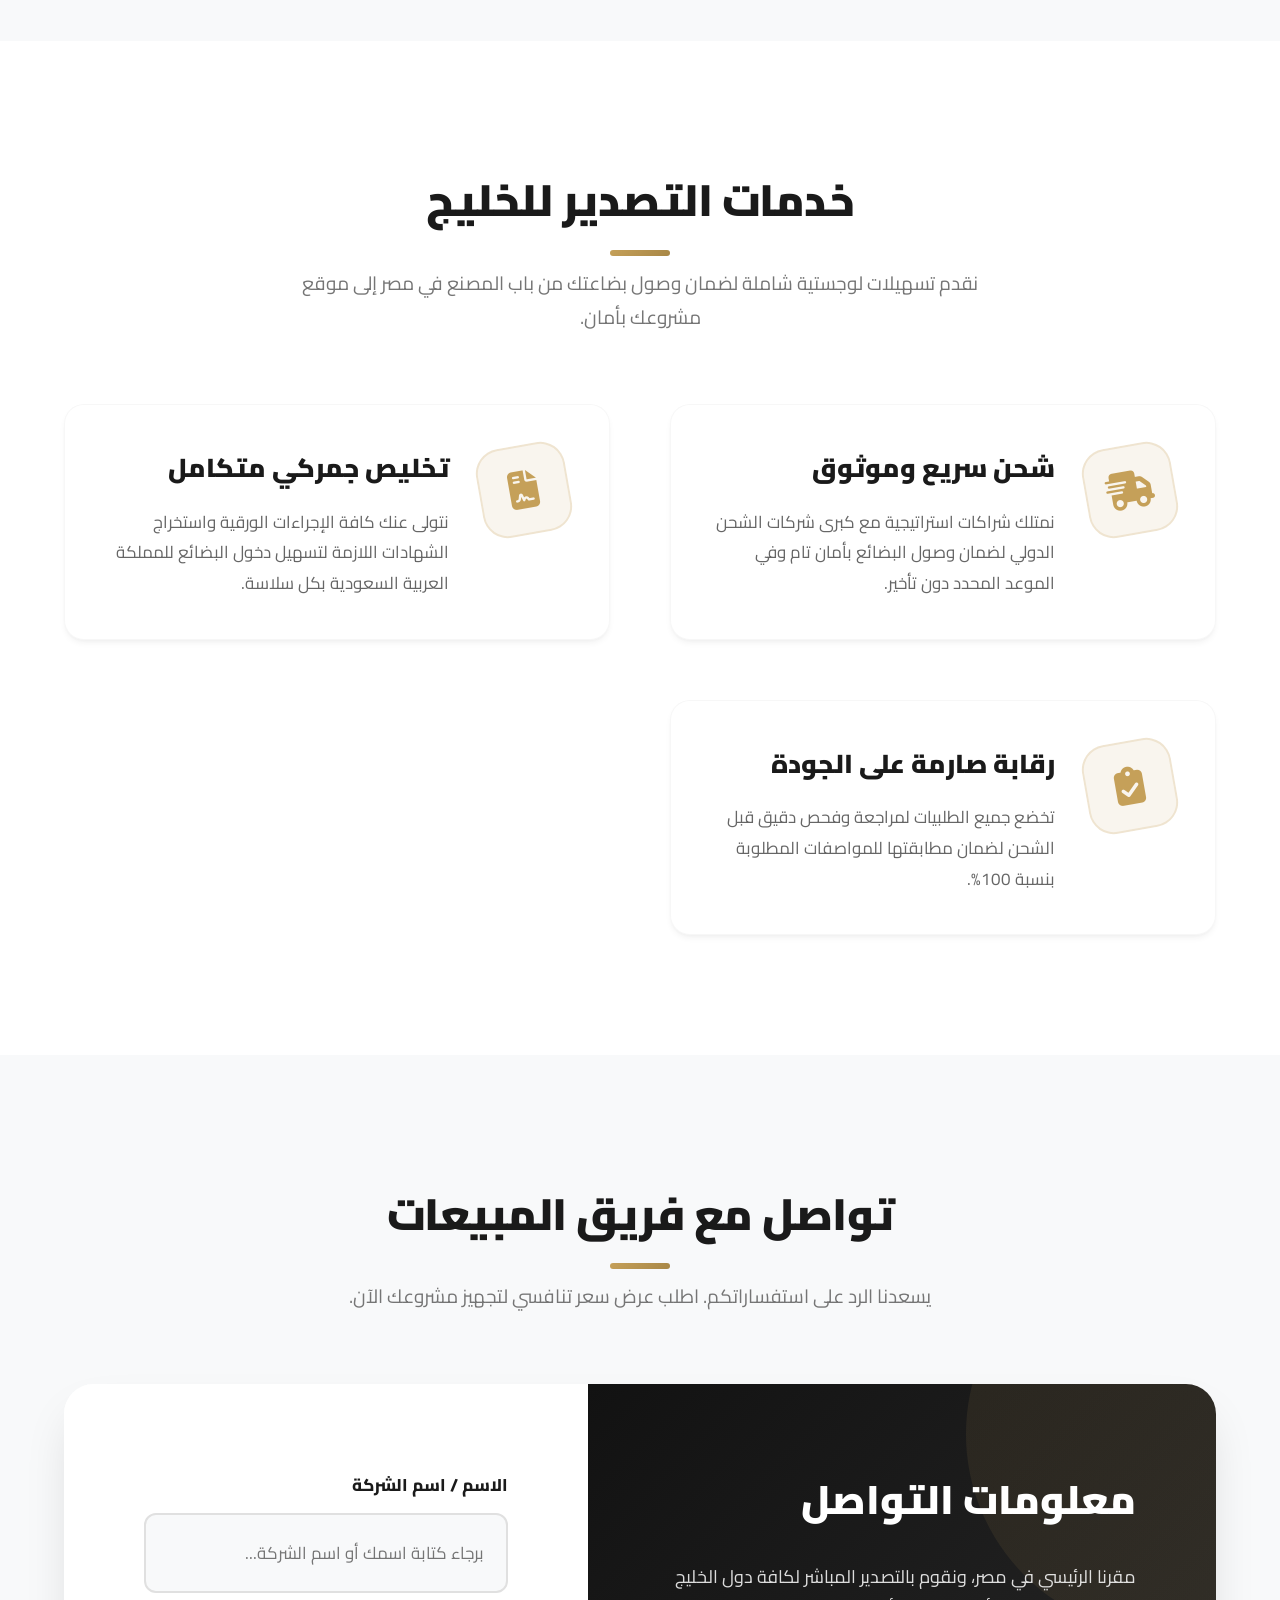
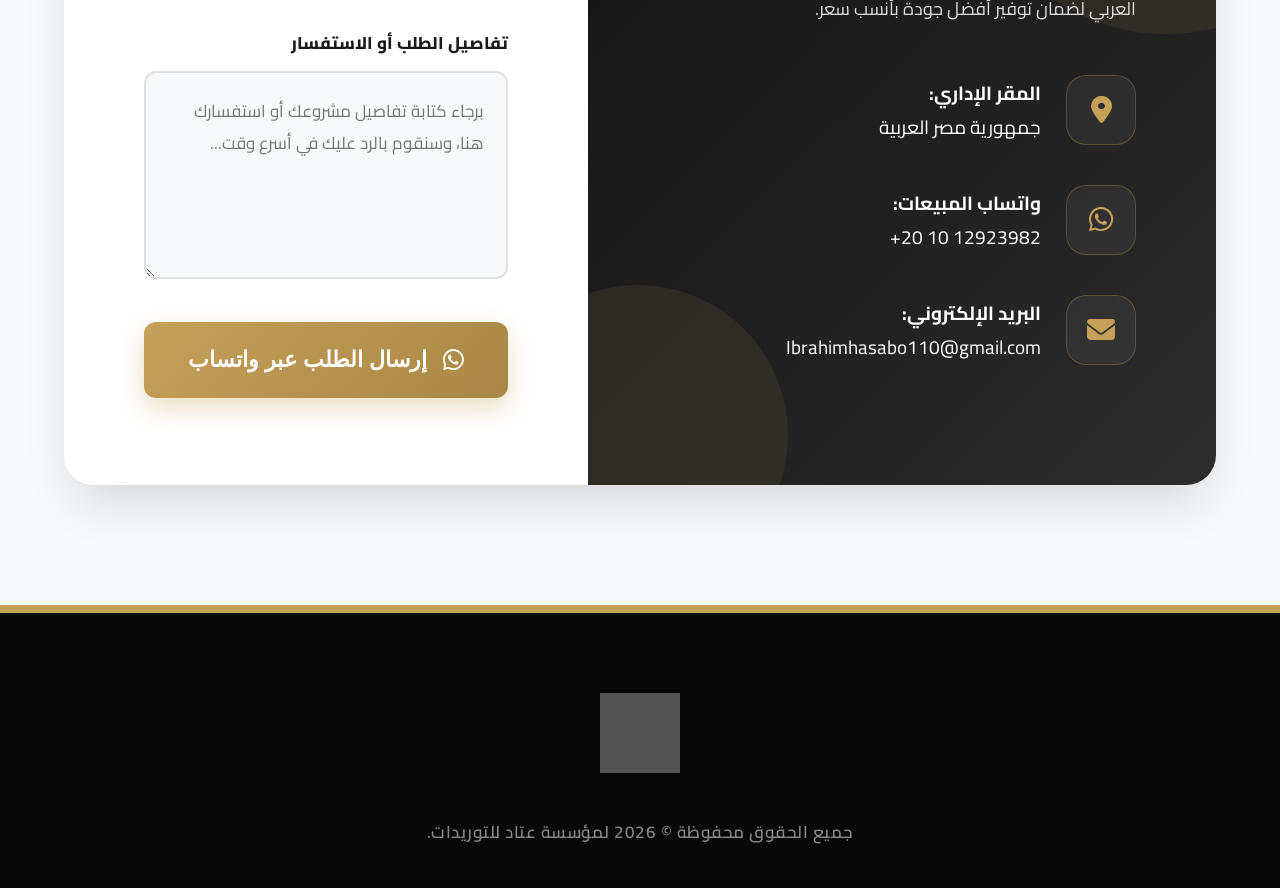
==== commit 44a046ad: "Add files via upload" ====
--- a/index.html
+++ b/index.html
@@ -1,300 +1,284 @@
 <!DOCTYPE html>
 <html lang="ar" dir="rtl">
 <head>
+    <meta charset="UTF-8">
+    <!-- إعدادات الموبايل والتجاوب -->
+    <meta name="viewport" content="width=device-width, initial-scale=1.0, maximum-scale=5.0">
+    <meta name="theme-color" content="#c5a059"> <!-- لون شريط المتصفح في الموبايل -->
+    
+    <!-- تحسين محركات البحث (SEO) الاحترافي -->
+    <title>عتاد للتوريدات | شريكك الموثوق لتجهيزات المطاعم والمشاريع التجارية</title>
+    <meta name="description" content="شركة عتاد للتوريدات - نلبي كافة احتياجات مشاريعك بأعلى جودة. متخصصون في توريد وتصدير تجهيزات المطاعم، الإضاءة، والأثاث من مصر للمملكة العربية السعودية ودول الخليج.">
+    <meta name="keywords" content="عتاد للتوريدات, تجهيزات مطاعم, أثاث فندقي, وحدات إضاءة, تصدير السعودية, توريدات تجارية, مطعم طوابين, مشروع منزال">
+    <meta name="author" content="عتاد للتوريدات">
+    <meta name="robots" content="index, follow">
+    
+    <!-- أيقونة الموقع (Favicon) -->
     <link rel="icon" type="image/png" href="images/logo1.png">
-    <meta charset="UTF-8">
-    <meta name="viewport" content="width=device-width, initial-scale=1.0">
-    <title>عتاد للتوريدات - شريكك الموثوق للتوريدات التجارية</title>
-    <link href="https://fonts.googleapis.com/css2?family=Cairo:wght@400;500;600;700;800;900&display=swap" rel="stylesheet">
-    <link rel="stylesheet" href="https://cdnjs.cloudflare.com/ajax/libs/font-awesome/6.4.0/css/all.min.css">
-    
-    <style>
-        :root {
-            --primary-color: #c5a059;
-            --primary-dark: #a88746;
-            --secondary-color: #1a1a1a;
-            --dark-gray: #333333;
-            --light-gray: #f7f9fa;
-            --border-color: #eaeaea;
-            --white: #ffffff;
-            --transition: all 0.3s ease-in-out;
-        }
-
-        * { box-sizing: border-box; margin: 0; padding: 0; font-family: 'Cairo', sans-serif; scroll-behavior: smooth; }
-        body { background-color: var(--light-gray); color: var(--dark-gray); line-height: 1.8; overflow-x: hidden; }
-        .container { width: 90%; max-width: 1200px; margin: 0 auto; }
-        .section-padding { padding: 80px 0; }
-
-        .section-title { text-align: center; margin-bottom: 50px; }
-        .section-title h2 { font-size: 36px; font-weight: 800; color: var(--secondary-color); position: relative; display: inline-block; margin-bottom: 15px; }
-        .section-title h2::after { content: ''; position: absolute; bottom: -10px; left: 50%; transform: translateX(-50%); width: 60px; height: 4px; background-color: var(--primary-color); border-radius: 2px; }
-        .section-title p { color: #666; font-size: 16px; max-width: 600px; margin: 0 auto; }
-
-        header { background: var(--white); padding: 10px 0; position: fixed; width: 100%; top: 0; z-index: 9999; box-shadow: 0 4px 15px rgba(0,0,0,0.05); transition: var(--transition); }
-        header .container { display: flex; justify-content: space-between; align-items: center; }
-        
-        .logo-img { height: 50px; width: auto; display: block; transition: var(--transition); }
-        .logo-img:hover { opacity: 0.9; transform: scale(1.02); }
-
-        nav ul { list-style: none; display: flex; gap: 20px; align-items: center; flex-wrap: wrap; }
-        nav ul li a { text-decoration: none; color: var(--secondary-color); font-weight: 700; font-size: 14px; transition: var(--transition); }
-        nav ul li a:hover { color: var(--primary-color); }
-        .nav-btn { background: var(--primary-color); color: var(--white) !important; padding: 8px 16px; border-radius: 8px; }
-        .nav-btn:hover { background: var(--primary-dark); transform: translateY(-2px); }
-
-        .hero { height: 100vh; min-height: 600px; background: linear-gradient(rgba(0,0,0,0.7), rgba(0,0,0,0.8)), url('https://images.unsplash.com/photo-1497366216548-37526070297c?q=80') center/cover no-repeat; display: flex; align-items: center; justify-content: center; text-align: center; color: var(--white); padding-top: 80px; }
-        .hero-content { max-width: 800px; padding: 0 15px; }
-        .hero-badge { background: rgba(197, 160, 89, 0.2); border: 1px solid var(--primary-color); color: var(--primary-color); padding: 8px 20px; border-radius: 30px; font-size: 14px; font-weight: 700; display: inline-block; margin-bottom: 20px; }
-        .hero h1 { font-size: 48px; font-weight: 900; margin-bottom: 20px; line-height: 1.4; }
-        .hero p { font-size: 18px; color: #ddd; margin-bottom: 40px; }
-        .hero-btns { display: flex; gap: 20px; justify-content: center; flex-wrap: wrap; }
-        .btn-primary, .btn-outline { padding: 15px 35px; border-radius: 8px; font-weight: 700; font-size: 16px; text-decoration: none; transition: var(--transition); display: inline-block; text-align: center; }
-        .btn-primary { background: var(--primary-color); color: var(--white); border: 2px solid var(--primary-color); }
-        .btn-primary:hover { background: transparent; color: var(--primary-color); }
-        .btn-outline { background: transparent; color: var(--white); border: 2px solid var(--white); }
-        .btn-outline:hover { background: var(--white); color: var(--secondary-color); }
-
-        .services-grid { display: grid; grid-template-columns: repeat(auto-fit, minmax(240px, 1fr)); gap: 30px; }
-        .service-card { background: var(--light-gray); padding: 40px 25px; border-radius: 16px; text-align: center; transition: var(--transition); border: 1px solid var(--border-color); position: relative; overflow: hidden; z-index: 1; text-decoration: none; display: block; }
-        .service-card::before { content: ''; position: absolute; top: 0; left: 0; width: 100%; height: 0; background: var(--secondary-color); transition: var(--transition); z-index: -1; }
-        .service-card:hover::before { height: 100%; }
-        .service-card:hover { transform: translateY(-10px); }
-        .service-card:hover h3, .service-card:hover p { color: var(--white); }
-        .service-card i { font-size: 40px; color: var(--primary-color); margin-bottom: 15px; }
-        .service-card h3 { font-size: 18px; font-weight: 800; margin-bottom: 10px; color: var(--secondary-color); }
-        .service-card p { font-size: 13px; color: #666; }
-
-        .portfolio-section { background: var(--white); }
-        .portfolio-grid { display: grid; grid-template-columns: repeat(auto-fit, minmax(300px, 1fr)); gap: 30px; max-width: 800px; margin: 0 auto; }
-        .portfolio-card { background: var(--white); border-radius: 16px; overflow: hidden; border: 1px solid var(--border-color); box-shadow: 0 4px 20px rgba(0,0,0,0.03); }
-        .portfolio-img { height: 250px; width: 100%; position: relative; background: #eee; }
-        .portfolio-img img { width: 100%; height: 100%; object-fit: cover; }
-        .portfolio-body { padding: 30px; }
-        .portfolio-tag { color: var(--primary-color); font-size: 13px; font-weight: 700; display: block; margin-bottom: 8px; }
-        .portfolio-body h3 { font-size: 20px; font-weight: 800; color: var(--secondary-color); margin-bottom: 12px; }
-        .portfolio-body p { color: #666; font-size: 15px; margin-bottom: 20px; }
-
-        .export-features { display: grid; grid-template-columns: repeat(auto-fit, minmax(280px, 1fr)); gap: 40px; }
-        .feature-box { display: flex; gap: 20px; align-items: flex-start; }
-        .feature-icon { width: 60px; height: 60px; background: rgba(197, 160, 89, 0.1); border: 1px solid var(--primary-color); border-radius: 50%; display: flex; align-items: center; justify-content: center; font-size: 24px; color: var(--primary-color); flex-shrink: 0; }
-        .feature-text h3 { font-size: 20px; margin-bottom: 10px; color: var(--secondary-color); font-weight: 800; }
-        .feature-text p { color: #666; font-size: 14px; }
-
-        .contact-wrapper { display: grid; grid-template-columns: 1fr 1fr; gap: 50px; background: var(--white); border-radius: 20px; overflow: hidden; box-shadow: 0 10px 40px rgba(0,0,0,0.05); }
-        .contact-info { background: var(--primary-color); color: var(--white); padding: 50px; }
-        .contact-info h3 { font-size: 28px; margin-bottom: 20px; font-weight: 800; }
-        .info-item { display: flex; align-items: center; gap: 15px; margin-bottom: 25px; font-size: 16px; word-break: break-word; }
-        .info-item i { font-size: 20px; background: rgba(255,255,255,0.2); width: 45px; height: 45px; display: flex; align-items: center; justify-content: center; border-radius: 50%; flex-shrink: 0; }
-        .contact-form { padding: 50px; }
-        .input-group { margin-bottom: 20px; }
-        .input-group label { display: block; margin-bottom: 8px; font-weight: 700; color: var(--secondary-color); }
-        .input-group input, .input-group textarea { width: 100%; padding: 15px; border: 1px solid #ddd; border-radius: 8px; background: var(--light-gray); font-family: 'Cairo', sans-serif; }
-        .submit-btn { background: var(--secondary-color); color: var(--white); border: none; width: 100%; padding: 15px; border-radius: 8px; font-size: 16px; font-weight: 800; cursor: pointer; transition: var(--transition); }
-        .submit-btn:hover { background: var(--primary-color); }
-
-        footer { background: #111; color: #888; padding: 60px 0 20px; text-align: center; }
-        .footer-logo-img { height: 45px; width: auto; margin-bottom: 15px; filter: brightness(0) invert(1); display: inline-block; }
-
-        /* Media Queries للتجاوب التام مع كل الشاشات (موبايل، تابلت، آيباد، لابتوب) */
-        @media (max-width: 992px) {
-            .contact-wrapper { grid-template-columns: 1fr; }
-            .hero h1 { font-size: 38px; }
-        }
-
-        @media (max-width: 768px) {
-            header .container { flex-direction: column; gap: 10px; padding: 10px 0; }
-            nav ul { justify-content: center; gap: 12px; }
-            nav ul li a { font-size: 13px; }
-            .hero { height: auto; padding: 140px 0 80px; }
-            .hero h1 { font-size: 30px; }
-            .hero p { font-size: 16px; }
-            .section-padding { padding: 50px 0; }
-            .section-title h2 { font-size: 28px; }
-            .contact-info, .contact-form { padding: 30px 20px; }
-        }
-    </style>
+    <link rel="apple-touch-icon" href="images/logo1.png"> <!-- لأجهزة أبل -->
+    
+    <!-- تحميل الخطوط والأيقونات بشكل أسرع -->
+    <link rel="preconnect" href="https://fonts.googleapis.com">
+    <link rel="preconnect" href="https://fonts.gstatic.com" crossorigin>
+    <link href="https://fonts.googleapis.com/css2?family=Cairo:wght@400;500;600;700;800;900&display=swap" rel="stylesheet" media="print" onload="this.media='all'">
+    <noscript><link rel="stylesheet" href="https://fonts.googleapis.com/css2?family=Cairo:wght@400;500;600;700;800;900&display=swap"></noscript>
+    
+    <link rel="stylesheet" href="https://cdnjs.cloudflare.com/ajax/libs/font-awesome/6.4.0/css/all.min.css" media="print" onload="this.media='all'">
+    <noscript><link rel="stylesheet" href="https://cdnjs.cloudflare.com/ajax/libs/font-awesome/6.4.0/css/all.min.css"></noscript>
+    
+    <!-- ربط ملف التنسيقات المتطور -->
+    <link rel="stylesheet" href="style.css">
 </head>
 <body>
 
-    <header>
-        <div class="container">
-            <a href="index.html">
-                <img src="logo.png" alt="ATAD Logo" class="logo-img">
+    <!-- ================= القائمة العلوية ================= -->
+    <header id="main-header">
+        <div class="container">
+            <a href="index.html" aria-label="الرئيسية - عتاد للتوريدات">
+                <img src="images/logo1.png" alt="شعار شركة عتاد للتوريدات" class="logo-img" loading="lazy" onerror="this.src='logo.png'">
             </a>
-            <nav>
+            <nav aria-label="القائمة الرئيسية">
                 <ul>
-                    <li><a href="index.html#home">الرئيسية</a></li>
-                    <li><a href="index.html#services">أقسامنا</a></li>
-                    <li><a href="index.html#portfolio">سابقة الأعمال</a></li>
+                    <li><a href="#home">الرئيسية</a></li>
+                    <li><a href="#services">أقسام التوريدات</a></li>
+                    <li><a href="#portfolio">سابقة الأعمال</a></li>
                     <li><a href="lighting.html">معرض الإضاءة</a></li>
                     <li><a href="tawabin.html">مطعم طوابين</a></li>
-                    <li><a href="manazil.html">مشروع منازل</a></li>
-                    <li><a href="https://wa.me/201012345678" target="_blank" class="nav-btn"><i class="fa-brands fa-whatsapp"></i> اطلب استشارة</a></li>
+                    <li><a href="manazil.html">مشروع منزال</a></li>
+                    <li><a href="https://wa.me/201012923982" target="_blank" rel="noopener noreferrer" class="nav-btn"><i class="fa-brands fa-whatsapp"></i> تواصل معنا</a></li>
                 </ul>
             </nav>
         </div>
     </header>
 
+    <!-- ================= القسم الرئيسي (Hero) ================= -->
     <section id="home" class="hero">
         <div class="container">
             <div class="hero-content">
                 <span class="hero-badge">شريكك التجاري من مصر للخليج</span>
                 <h1>نلبي كافة احتياجات مشاريعك بأعلى جودة وأفضل سعر</h1>
-                <p>متخصصون في توريد وتصدير تجهيزات المطاعم، الإضاءة، والأثاث للمملكة العربية السعودية ودول الخليج.</p>
+                <p>متخصصون في توريد وتصدير تجهيزات المطاعم، الإضاءة، والأثاث للمملكة العربية السعودية ودول الخليج، مع تسهيلات لوجستية متكاملة.</p>
                 <div class="hero-btns">
-                    <a href="https://wa.me/201012345678" target="_blank" class="btn-primary"><i class="fa-brands fa-whatsapp"></i> اطلب استشارة فورية</a>
-                    <a href="lighting.html" class="btn-outline">شاهد معرض الإضاءة</a>
-                </div>
-            </div>
-        </div>
-    </section>
-
-    <!-- الأقسام الأساسية -->
+                    <a href="https://wa.me/201012923982" target="_blank" rel="noopener noreferrer" class="btn-primary"><i class="fa-brands fa-whatsapp"></i> اطلب استشارة فورية</a>
+                    <a href="#services" class="btn-outline">استكشف خدماتنا</a>
+                </div>
+            </div>
+        </div>
+    </section>
+
+    <!-- ================= أقسام الخدمات والتوريدات ================= -->
     <section id="services" class="section-padding">
         <div class="container">
             <div class="section-title">
                 <h2>أقسام التوريدات والمعارض</h2>
-                <p>اختر القسم المطلوب للاطلاع على تفاصيل الخدمات والمنتجات المتاحة للتصدير.</p>
+                <p>اختر القسم المطلوب للاطلاع على تفاصيل الخدمات والمنتجات الاحترافية المتاحة للتصدير.</p>
             </div>
             <div class="services-grid">
-                <a href="restaurants.html" class="service-card">
+                <a href="restaurants.html" class="service-card" aria-label="قسم تجهيزات المطاعم">
                     <i class="fa-solid fa-utensils"></i>
                     <h3>تجهيزات المطاعم</h3>
-                    <p>معدات وأدوات مائدة احترافية.</p>
-                </a>
-                <a href="lighting.html" class="service-card">
+                    <p>توريد معدات مطابخ وأدوات مائدة احترافية تناسب أرقى المطاعم والكافيهات.</p>
+                </a>
+                <a href="lighting.html" class="service-card" aria-label="قسم الإضاءة والديكور">
                     <i class="fa-solid fa-lightbulb"></i>
                     <h3>الإضاءة والديكور</h3>
-                    <p>وحدات إضاءة تراثية ومودرن.</p>
-                </a>
-                <a href="furniture.html" class="service-card">
+                    <p>تشكيلة واسعة من وحدات الإضاءة التراثية والمودرن التي تضفي طابعاً فريداً.</p>
+                </a>
+                <a href="furniture.html" class="service-card" aria-label="قسم الأثاث والستائر">
                     <i class="fa-solid fa-couch"></i>
                     <h3>الأثاث والستائر</h3>
-                    <p>أثاث فندقي وتجاري مخصص.</p>
-                </a>
-                <a href="wrapping.html" class="service-card">
+                    <p>تصميم وتوريد أثاث فندقي وتجاري مخصص يلبي معايير الجودة العالمية.</p>
+                </a>
+                <a href="wrapping.html" class="service-card" aria-label="قسم التغليف المخصص">
                     <i class="fa-solid fa-box-open"></i>
                     <h3>التغليف المخصص</h3>
-                    <p>شنط وعبوات بشعار مشروعك.</p>
-                </a>
-            </div>
-        </div>
-    </section>
-
-    <!-- سابقة الأعمال -->
+                    <p>حلول تغليف متكاملة تشمل شنط وعبوات مطبوعة بشعار مشروعك الخاص.</p>
+                </a>
+            </div>
+        </div>
+    </section>
+
+    <!-- ================= سابقة الأعمال والمشاريع ================= -->
     <section id="portfolio" class="portfolio-section section-padding">
         <div class="container">
             <div class="section-title">
                 <h2>سابقة الأعمال والمشروعات</h2>
-                <p>نماذج حية من ثقة عملائنا الكرام في توريد وتجهيز المشروعات الكبرى</p>
+                <p>نفخر بثقة عملائنا في المملكة العربية السعودية ودول الخليج، إليك بعض نماذج أعمالنا.</p>
             </div>
             <div class="portfolio-grid">
-                <!-- مطعم طوابين -->
-                <div class="portfolio-card">
+                
+                <!-- مشروع مطعم طوابين -->
+                <article class="portfolio-card">
                     <div class="portfolio-img">
-                        <img src="tawabin/cover.jpeg" alt="مطعم طوابين" onerror="this.src='https://images.unsplash.com/photo-1555396273-367ea4eb4db5?w=500&q=80'">
+                        <!-- مسار الصورة القديم الصحيح -->
+                        <img src="tawabin/cover.jpeg" alt="تجهيزات مطعم طوابين" loading="lazy" onerror="this.src='https://images.unsplash.com/photo-1555396273-367ea4eb4db5?w=500&q=80'">
+                        <div class="portfolio-overlay">
+                            <i class="fa-solid fa-link"></i>
+                        </div>
                     </div>
                     <div class="portfolio-body">
-                        <span class="portfolio-tag">تجهيز مطاعم</span>
+                        <span class="portfolio-tag">تجهيز مطاعم متكامل</span>
                         <h3>مطعم طوابين</h3>
-                        <p>توريد وتجهيز كامل بالمستلزمات، الأثاث، والإضاءات الديكورية الخاصة بالمشروع.</p>
-                        <a href="tawabin.html" class="nav-btn" style="display:inline-block; text-decoration:none; font-size:14px;"><i class="fa-solid fa-eye"></i> استعرض معرض طوابين</a>
-                    </div>
-                </div>
-
-                <!-- مشروع منازل -->
-                <div class="portfolio-card">
+                        <p>قمنا بتوريد وتجهيز كامل للمطعم، شمل المستلزمات الأساسية، الأثاث المخصص، والإضاءات الديكورية التي تتناسب مع هوية المشروع.</p>
+                        <a href="tawabin.html" class="nav-btn" style="display:inline-flex; font-size:14px; padding: 8px 18px; margin-top: 10px;">استعراض التفاصيل <i class="fa-solid fa-arrow-left" style="margin-right: 8px;"></i></a>
+                    </div>
+                </article>
+
+                <!-- مشروع منزال -->
+                <article class="portfolio-card">
                     <div class="portfolio-img">
-                        <img src="manazil/cover.jpg" alt="مشروع منازل" onerror="this.src='https://images.unsplash.com/photo-1501339847302-ac426a4a7cbb?w=500&q=80'">
+                        <!-- مسار الصورة القديم الصحيح -->
+                        <img src="manazil/cover.jpg" alt="تجهيزات مشروع منزال" loading="lazy" onerror="this.src='https://images.unsplash.com/photo-1501339847302-ac426a4a7cbb?w=500&q=80'">
+                        <div class="portfolio-overlay">
+                            <i class="fa-solid fa-link"></i>
+                        </div>
                     </div>
                     <div class="portfolio-body">
-                        <span class="portfolio-tag">تجهيز كافيهات ومطاعم</span>
-                        <h3>مشروع منازل</h3>
-                        <p>توريد وتجهيز متكامل، وحدات إضاءة مخصصة، ومقاعد عصرية تعزز الهوية البصرية للمكان.</p>
-                        <a href="manazil.html" class="nav-btn" style="display:inline-block; text-decoration:none; font-size:14px;"><i class="fa-solid fa-eye"></i> استعرض معرض منازل</a>
-                    </div>
-                </div>
-            </div>
-        </div>
-    </section>
-
+                        <span class="portfolio-tag">تجهيز كافيهات راقية</span>
+                        <h3>مشروع منزال</h3>
+                        <p>تنفيذ وتوريد تجهيز متكامل يشمل وحدات إضاءة مخصصة، ومقاعد عصرية مصممة خصيصاً لتعزيز الهوية البصرية وخلق تجربة مميزة للزوار.</p>
+                        <a href="manazil.html" class="nav-btn" style="display:inline-flex; font-size:14px; padding: 8px 18px; margin-top: 10px;">استعراض التفاصيل <i class="fa-solid fa-arrow-left" style="margin-right: 8px;"></i></a>
+                    </div>
+                </article>
+
+            </div>
+        </div>
+    </section>
+
+    <!-- ================= مميزات التصدير والخدمات اللوجستية ================= -->
     <section id="export" class="section-padding">
         <div class="container">
             <div class="section-title">
-                <h2>خدمات التصدير للسعودية والخليج</h2>
-                <p>تسهيلات لوجستية كاملة من باب المصنع إلى موقع مشروعك.</p>
+                <h2>خدمات التصدير للخليج</h2>
+                <p>نقدم تسهيلات لوجستية شاملة لضمان وصول بضاعتك من باب المصنع في مصر إلى موقع مشروعك بأمان.</p>
             </div>
             <div class="export-features">
                 <div class="feature-box">
                     <div class="feature-icon"><i class="fa-solid fa-truck-fast"></i></div>
                     <div class="feature-text">
                         <h3>شحن سريع وموثوق</h3>
-                        <p>شراكات مع كبرى شركات الشحن لضمان وصول بضاعتك بأمان وفي الموعد.</p>
+                        <p>نمتلك شراكات استراتيجية مع كبرى شركات الشحن الدولي لضمان وصول البضائع بأمان تام وفي الموعد المحدد دون تأخير.</p>
                     </div>
                 </div>
                 <div class="feature-box">
                     <div class="feature-icon"><i class="fa-solid fa-file-contract"></i></div>
                     <div class="feature-text">
                         <h3>تخليص جمركي متكامل</h3>
-                        <p>استخراج كافة الشهادات لتسهيل دخول البضائع للمملكة.</p>
+                        <p>نتولى عنك كافة الإجراءات الورقية واستخراج الشهادات اللازمة لتسهيل دخول البضائع للمملكة العربية السعودية بكل سلاسة.</p>
                     </div>
                 </div>
                 <div class="feature-box">
                     <div class="feature-icon"><i class="fa-solid fa-clipboard-check"></i></div>
                     <div class="feature-text">
-                        <h3>فحص الجودة</h3>
-                        <p>مراجعة دقيقة لجميع الطلبيات قبل الشحن لضمان مطابقتها للمواصفات.</p>
-                    </div>
-                </div>
-            </div>
-        </div>
-    </section>
-
-    <section id="contact" class="section-padding" style="background: var(--light-gray);">
-        <div class="container">
-            <div class="section-title">
-                <h2>تواصل مع المبيعات</h2>
-                <p>اطلب عرض سعر تنافسي لتجهيز مشروعك الآن.</p>
+                        <h3>رقابة صارمة على الجودة</h3>
+                        <p>تخضع جميع الطلبيات لمراجعة وفحص دقيق قبل الشحن لضمان مطابقتها للمواصفات المطلوبة بنسبة 100%.</p>
+                    </div>
+                </div>
+            </div>
+        </div>
+    </section>
+
+    <!-- ================= قسم التواصل والمبيعات ================= -->
+    <section id="contact" class="section-padding" style="background-color: var(--light-gray);">
+        <div class="container">
+            <div class="section-title">
+                <h2>تواصل مع فريق المبيعات</h2>
+                <p>يسعدنا الرد على استفساراتكم. اطلب عرض سعر تنافسي لتجهيز مشروعك الآن.</p>
             </div>
             <div class="contact-wrapper">
+                
+                <!-- معلومات التواصل -->
                 <div class="contact-info">
                     <h3>معلومات التواصل</h3>
-                    <p style="margin-bottom: 30px; opacity: 0.9;">مقرنا في مصر، ونصدر مباشرة لكافة دول الخليج العربي.</p>
-                    <div class="info-item"><i class="fa-solid fa-location-dot"></i><div><strong>المقر:</strong><br>جمهورية مصر العربية</div></div>
-                    <div class="info-item"><i class="fa-brands fa-whatsapp"></i><div><strong>واتساب:</strong><br><span dir="ltr">+201012923982</span></div></div>
-                    <div class="info-item"><i class="fa-solid fa-envelope"></i><div><strong>البريد:</strong><br>Ibrahimhasabo110@gmail.com</div></div>
-                </div>
+                    <p>مقرنا الرئيسي في مصر، ونقوم بالتصدير المباشر لكافة دول الخليج العربي لضمان توفير أفضل جودة بأنسب سعر.</p>
+                    
+                    <div class="info-item">
+                        <i class="fa-solid fa-location-dot"></i>
+                        <div>
+                            <strong>المقر الإداري:</strong><br>
+                            جمهورية مصر العربية
+                        </div>
+                    </div>
+                    <div class="info-item">
+                        <i class="fa-brands fa-whatsapp"></i>
+                        <div>
+                            <strong>واتساب المبيعات:</strong><br>
+                            <span dir="ltr">+20 10 12923982</span>
+                        </div>
+                    </div>
+                    <div class="info-item">
+                        <i class="fa-solid fa-envelope"></i>
+                        <div>
+                            <strong>البريد الإلكتروني:</strong><br>
+                            <a href="mailto:Ibrahimhasabo110@gmail.com" style="color: white; text-decoration: none;">Ibrahimhasabo110@gmail.com</a>
+                        </div>
+                    </div>
+                </div>
+                
+                <!-- نموذج التواصل عبر الواتساب -->
                 <div class="contact-form">
-                    <form action="https://wa.me/+201012923982" method="get" target="_blank">
-                        <div class="input-group"><label>الاسم / الشركة</label><input type="text" name="text" placeholder="اكتب اسمك أو شركتك هنا..." required></div>
-                        <div class="input-group"><label>تفاصيل الطلب</label><textarea rows="4" name="text" placeholder="اكتب تفاصيل مشروعك أو استفسارك..." required></textarea></div>
-                        <button type="submit" class="submit-btn"><i class="fa-brands fa-whatsapp"></i> إرسال الطلب عبر واتساب</button>
+                    <form id="whatsappForm" onsubmit="sendWhatsApp(event)">
+                        <div class="input-group">
+                            <label for="clientName">الاسم / اسم الشركة</label>
+                            <input type="text" id="clientName" placeholder="برجاء كتابة اسمك أو اسم الشركة..." required>
+                        </div>
+                        <div class="input-group">
+                            <label for="clientMessage">تفاصيل الطلب أو الاستفسار</label>
+                            <textarea id="clientMessage" rows="5" placeholder="برجاء كتابة تفاصيل مشروعك أو استفسارك هنا، وسنقوم بالرد عليك في أسرع وقت..." required></textarea>
+                        </div>
+                        <button type="submit" class="submit-btn">
+                            <i class="fa-brands fa-whatsapp" style="font-size: 24px;"></i> 
+                            إرسال الطلب عبر واتساب
+                        </button>
                     </form>
                 </div>
-            </div>
-        </div>
-    </section>
-
+                
+            </div>
+        </div>
+    </section>
+
+    <!-- ================= تذييل الصفحة (Footer) ================= -->
     <footer>
         <div class="container">
-            <a href="index.html">
-                <img src="logo.png" alt="ATAD Logo" class="footer-logo-img">
+            <a href="index.html" aria-label="الرئيسية">
+                <img src="images/logo1.png" alt="ATAD Logo" class="footer-logo-img" loading="lazy" onerror="this.src='logo.png'">
             </a>
-            <p>جميع الحقوق محفوظة © 2026 لمؤسسة عتاد للتوريدات.</p>
+            <p>جميع الحقوق محفوظة &copy; 2026 لمؤسسة عتاد للتوريدات.</p>
         </div>
     </footer>
 
+    <!-- ================= سكربتات الموقع ================= -->
     <script>
+        // تأثير الشفافية للهيدر عند التمرير لأسفل
         window.addEventListener('scroll', function() {
-            var header = document.querySelector('header');
+            var header = document.getElementById('main-header');
             if (window.scrollY > 50) {
-                header.style.padding = '8px 0';
-                header.style.boxShadow = '0 4px 20px rgba(0,0,0,0.1)';
+                header.style.padding = '10px 0';
+                header.style.boxShadow = '0 10px 30px rgba(0,0,0,0.1)';
             } else {
-                header.style.padding = '10px 0';
-                header.style.boxShadow = '0 4px 15px rgba(0,0,0,0.05)';
+                header.style.padding = '15px 0';
+                header.style.boxShadow = 'var(--shadow-sm)';
             }
         });
+
+        // وظيفة إرسال نموذج التواصل إلى واتساب
+        function sendWhatsApp(event) {
+            event.preventDefault(); // منع إعادة تحميل الصفحة
+            
+            // تم تحديث الرقم بناءً على طلبك
+            const phoneNumber = "201012923982"; 
+            
+            // جلب البيانات من النموذج
+            const name = document.getElementById('clientName').value;
+            const message = document.getElementById('clientMessage').value;
+            
+            // تجهيز الرسالة
+            const text = `مرحباً عتاد للتوريدات،%0A%0A*الاسم / الشركة:* ${name}%0A*الاستفسار:* ${message}`;
+            
+            // إنشاء الرابط وفتحه في نافذة جديدة
+            const whatsappUrl = `https://wa.me/${phoneNumber}?text=${text}`;
+            window.open(whatsappUrl, '_blank');
+        }
     </script>
 </body>
-</html>
+</html>
--- a/style.css
+++ b/style.css
@@ -0,0 +1,1007 @@
+/* ==========================================================================
+   عتاد للتوريدات - ملف التنسيقات الشامل والاحترافي (Master Stylesheet)
+   الإصدار: 3.0 (نسخة متقدمة للشركات B2B)
+========================================================================== */
+
+/* =========================================
+   1. المتغيرات العامة (CSS Custom Properties)
+========================================= */
+:root {
+    /* الألوان الأساسية والهوية */
+    --primary-color: #c5a059;
+    --primary-dark: #a88746;
+    --primary-light: #d4b57a;
+    --primary-gradient: linear-gradient(135deg, #c5a059, #a88746);
+    --primary-shimmer: linear-gradient(90deg, transparent, rgba(255,255,255,0.4), transparent);
+    
+    /* الألوان الداكنة والخلفيات */
+    --dark-gradient: linear-gradient(135deg, #121212, #2c2c2c);
+    --overlay-gradient: linear-gradient(to top, rgba(0,0,0,0.9) 0%, rgba(0,0,0,0) 100%);
+    --secondary-color: #1a1a1a;
+    --dark-gray: #333333;
+    --medium-gray: #666666;
+    --light-gray: #f8f9fa;
+    --bg-color: #ffffff;
+    
+    /* ألوان التنبيهات والنماذج */
+    --success-color: #2e7d32;
+    --error-color: #d32f2f;
+    --border-color: #e0e0e0;
+    --border-hover: #bdbdbd;
+    --white: #ffffff;
+    --text-main: #212121;
+    --text-muted: #757575;
+
+    /* إعدادات الحركة والسرعة */
+    --transition-fast: all 0.2s ease-in-out;
+    --transition: all 0.4s cubic-bezier(0.25, 0.8, 0.25, 1);
+    --transition-slow: all 0.6s cubic-bezier(0.25, 0.8, 0.25, 1);
+    --transition-bounce: all 0.5s cubic-bezier(0.68, -0.55, 0.265, 1.55);
+    
+    /* الظلال المتقدمة (Box Shadows) */
+    --shadow-sm: 0 4px 6px -1px rgba(0,0,0,0.05), 0 2px 4px -1px rgba(0,0,0,0.03);
+    --shadow-md: 0 10px 15px -3px rgba(0,0,0,0.08), 0 4px 6px -2px rgba(0,0,0,0.04);
+    --shadow-lg: 0 20px 25px -5px rgba(0,0,0,0.1), 0 10px 10px -5px rgba(0,0,0,0.04);
+    --shadow-xl: 0 25px 50px -12px rgba(0,0,0,0.15);
+    --shadow-gold: 0 10px 25px rgba(197, 160, 89, 0.35);
+    --shadow-gold-hover: 0 15px 35px rgba(197, 160, 89, 0.5);
+    
+    /* انحناء الحواف (Border Radius) */
+    --radius-sm: 6px;
+    --radius-md: 12px;
+    --radius-lg: 20px;
+    --radius-xl: 30px;
+    --radius-full: 9999px;
+    
+    /* أبعاد المسافات */
+    --section-spacing: 120px;
+}
+
+/* =========================================
+   2. إعادة الضبط وتخصيص المتصفح (Reset)
+========================================= */
+*, *::before, *::after { 
+    box-sizing: border-box; 
+    margin: 0; 
+    padding: 0; 
+}
+
+html {
+    scroll-behavior: smooth;
+    font-size: 16px;
+    -webkit-text-size-adjust: 100%;
+}
+
+body { 
+    background-color: var(--bg-color); 
+    color: var(--text-main); 
+    font-family: 'Cairo', sans-serif; 
+    line-height: 1.8; 
+    overflow-x: hidden; 
+    -webkit-font-smoothing: antialiased;
+    -moz-osx-font-smoothing: grayscale;
+    text-rendering: optimizeLegibility;
+}
+
+/* تخصيص لون تحديد النص */
+::selection {
+    background-color: var(--primary-color);
+    color: var(--white);
+    text-shadow: none;
+}
+::-moz-selection {
+    background-color: var(--primary-color);
+    color: var(--white);
+    text-shadow: none;
+}
+
+/* تخصيص شريط التمرير الجانبي (Scrollbar) */
+::-webkit-scrollbar {
+    width: 12px;
+}
+::-webkit-scrollbar-track {
+    background: #f1f1f1;
+    border-left: 1px solid var(--border-color);
+}
+::-webkit-scrollbar-thumb {
+    background: var(--primary-color);
+    border-radius: 6px;
+    border: 3px solid #f1f1f1;
+}
+::-webkit-scrollbar-thumb:hover {
+    background: var(--primary-dark);
+}
+
+/* =========================================
+   3. تأثيرات حركية متقدمة (Keyframes)
+========================================= */
+@keyframes fadeInUp {
+    0% { opacity: 0; transform: translateY(40px); }
+    100% { opacity: 1; transform: translateY(0); }
+}
+
+@keyframes slideInDown {
+    0% { opacity: 0; transform: translateY(-50px); }
+    100% { opacity: 1; transform: translateY(0); }
+}
+
+@keyframes pulseGold {
+    0% { box-shadow: 0 0 0 0 rgba(197, 160, 89, 0.7); }
+    70% { box-shadow: 0 0 0 25px rgba(197, 160, 89, 0); }
+    100% { box-shadow: 0 0 0 0 rgba(197, 160, 89, 0); }
+}
+
+@keyframes float {
+    0% { transform: translateY(0px); }
+    50% { transform: translateY(-12px); }
+    100% { transform: translateY(0px); }
+}
+
+@keyframes floatRotate {
+    0% { transform: translateY(0px) rotate(0deg); }
+    50% { transform: translateY(-10px) rotate(3deg); }
+    100% { transform: translateY(0px) rotate(0deg); }
+}
+
+@keyframes shimmer {
+    0% { transform: translateX(-100%) skewX(-15deg); }
+    100% { transform: translateX(200%) skewX(-15deg); }
+}
+
+@keyframes scaleIn {
+    0% { opacity: 0; transform: scale(0.85); }
+    100% { opacity: 1; transform: scale(1); }
+}
+
+@keyframes revealOverlay {
+    0% { height: 100%; top: 0; }
+    100% { height: 0; top: 100%; }
+}
+
+/* =========================================
+   4. الفئات المساعدة (Utility Classes)
+========================================= */
+.text-gradient {
+    background: var(--primary-gradient);
+    -webkit-background-clip: text;
+    -webkit-text-fill-color: transparent;
+    background-clip: text;
+}
+
+.bg-light { background-color: var(--light-gray); }
+.bg-dark { background-color: var(--secondary-color); color: var(--white); }
+
+.badge-ribbon {
+    position: absolute;
+    top: 20px;
+    right: -35px;
+    background: var(--primary-gradient);
+    color: var(--white);
+    padding: 5px 40px;
+    font-size: 13px;
+    font-weight: 800;
+    transform: rotate(45deg);
+    box-shadow: var(--shadow-md);
+    z-index: 10;
+    letter-spacing: 1px;
+}
+
+/* =========================================
+   5. العناصر الهيكلية الأساسية (Layout)
+========================================= */
+.container { 
+    width: 90%; 
+    max-width: 1250px; 
+    margin: 0 auto; 
+    position: relative;
+    z-index: 2;
+}
+
+.section-padding { 
+    padding: var(--section-spacing) 0; 
+    position: relative;
+    overflow: hidden;
+}
+
+/* عناوين الأقسام */
+.section-title { 
+    text-align: center; 
+    margin-bottom: 70px; 
+    animation: fadeInUp 1s ease both; 
+}
+
+.section-title h2 { 
+    font-size: 44px; 
+    font-weight: 900; 
+    color: var(--secondary-color); 
+    position: relative; 
+    display: inline-block; 
+    margin-bottom: 25px; 
+    letter-spacing: -0.5px; 
+}
+
+.section-title h2::after { 
+    content: ''; 
+    position: absolute; 
+    bottom: -15px; 
+    left: 50%; 
+    transform: translateX(-50%); 
+    width: 60px; 
+    height: 6px; 
+    background: var(--primary-gradient); 
+    border-radius: var(--radius-full); 
+    transition: var(--transition-bounce); 
+}
+
+.section-title:hover h2::after { 
+    width: 150px; 
+}
+
+.section-title p { 
+    color: var(--text-muted); 
+    font-size: 19px; 
+    max-width: 700px; 
+    margin: 0 auto; 
+    line-height: 1.8; 
+}
+
+/* =========================================
+   6. الهيدر والقائمة العلوية (Navbar)
+========================================= */
+header { 
+    background: rgba(255, 255, 255, 0.85); 
+    backdrop-filter: blur(20px); 
+    -webkit-backdrop-filter: blur(20px);
+    padding: 15px 0; 
+    position: fixed; 
+    width: 100%; 
+    top: 0; 
+    z-index: 9999; 
+    border-bottom: 1px solid rgba(255,255,255,0.5);
+    box-shadow: var(--shadow-sm); 
+    transition: var(--transition); 
+    animation: slideInDown 0.8s ease;
+}
+
+header .container { 
+    display: flex; 
+    justify-content: space-between; 
+    align-items: center; 
+}
+
+.logo-img { 
+    height: 60px; 
+    width: auto; 
+    transition: var(--transition-bounce); 
+    filter: drop-shadow(0 4px 6px rgba(0,0,0,0.08));
+}
+
+.logo-img:hover { 
+    transform: scale(1.08) rotate(-3deg); 
+}
+
+nav ul { 
+    list-style: none; 
+    display: flex; 
+    gap: 35px; 
+    align-items: center; 
+    flex-wrap: wrap; 
+}
+
+nav ul li a { 
+    text-decoration: none; 
+    color: var(--secondary-color); 
+    font-weight: 800; 
+    font-size: 16px; 
+    transition: var(--transition); 
+    position: relative; 
+    padding: 8px 0;
+}
+
+nav ul li a::after { 
+    content: ''; 
+    position: absolute; 
+    bottom: 0; 
+    left: 50%; 
+    transform: translateX(-50%);
+    width: 0; 
+    height: 3px; 
+    background: var(--primary-gradient); 
+    transition: var(--transition-bounce); 
+    border-radius: var(--radius-full);
+}
+
+nav ul li a:hover::after { 
+    width: 100%; 
+}
+
+nav ul li a:hover { 
+    color: var(--primary-color); 
+}
+
+/* زر القائمة (دعوة للإجراء) */
+.nav-btn { 
+    background: var(--primary-gradient); 
+    color: var(--white) !important; 
+    padding: 12px 28px; 
+    border-radius: var(--radius-md); 
+    box-shadow: var(--shadow-gold); 
+    border: none; 
+    position: relative;
+    overflow: hidden;
+}
+
+.nav-btn::after { display: none; }
+
+.nav-btn:hover { 
+    transform: translateY(-4px); 
+    box-shadow: var(--shadow-gold-hover); 
+}
+
+/* لمعة الزرار */
+.nav-btn::before {
+    content: '';
+    position: absolute;
+    top: 0; left: -100%;
+    width: 50%; height: 100%;
+    background: var(--primary-shimmer);
+    animation: shimmer 3s infinite;
+}
+
+/* =========================================
+   7. القسم الرئيسي (Hero Section)
+========================================= */
+.hero { 
+    height: 100vh; 
+    min-height: 800px; 
+    background: linear-gradient(rgba(0,0,0,0.8), rgba(0,0,0,0.9)), url('https://images.unsplash.com/photo-1497366216548-37526070297c?q=80') center/cover no-repeat; 
+    background-attachment: fixed; 
+    display: flex; 
+    align-items: center; 
+    justify-content: center; 
+    text-align: center; 
+    color: var(--white); 
+    position: relative;
+}
+
+.hero::after {
+    content: '';
+    position: absolute;
+    bottom: -2px; left: 0; width: 100%; height: 100px;
+    background: linear-gradient(to top, var(--bg-color), transparent);
+    z-index: 1;
+}
+
+.hero-content { 
+    max-width: 950px; 
+    padding: 0 20px; 
+    animation: scaleIn 1.5s cubic-bezier(0.2, 0.8, 0.2, 1); 
+    position: relative;
+    z-index: 2;
+}
+
+.hero-badge { 
+    background: rgba(197, 160, 89, 0.15); 
+    border: 1px solid rgba(197, 160, 89, 0.5); 
+    color: var(--primary-color); 
+    padding: 10px 35px; 
+    border-radius: var(--radius-full); 
+    font-size: 16px; 
+    font-weight: 800; 
+    display: inline-block; 
+    margin-bottom: 35px; 
+    letter-spacing: 1.5px; 
+    backdrop-filter: blur(8px); 
+}
+
+.hero h1 { 
+    font-size: 65px; 
+    font-weight: 900; 
+    margin-bottom: 30px; 
+    line-height: 1.25; 
+    text-shadow: 0 20px 50px rgba(0,0,0,0.8); 
+}
+
+.hero p { 
+    font-size: 24px; 
+    color: #e0e0e0; 
+    margin-bottom: 55px; 
+    font-weight: 500; 
+    line-height: 1.8;
+}
+
+.hero-btns { 
+    display: flex; 
+    gap: 30px; 
+    justify-content: center; 
+    flex-wrap: wrap; 
+}
+
+.btn-primary, .btn-outline { 
+    padding: 20px 50px; 
+    border-radius: var(--radius-md); 
+    font-weight: 800; 
+    font-size: 18px; 
+    text-decoration: none; 
+    transition: var(--transition-bounce); 
+    display: inline-flex; 
+    align-items: center;
+    justify-content: center;
+    gap: 12px;
+    position: relative;
+    overflow: hidden;
+}
+
+.btn-primary { 
+    background: var(--primary-gradient); 
+    color: var(--white); 
+    border: none; 
+    box-shadow: var(--shadow-gold); 
+    animation: pulseGold 3s infinite; 
+}
+
+.btn-primary:hover { 
+    transform: translateY(-8px) scale(1.02); 
+    box-shadow: var(--shadow-gold-hover); 
+    animation: none; 
+}
+
+.btn-outline { 
+    background: rgba(255,255,255,0.05); 
+    color: var(--white); 
+    border: 2px solid rgba(255,255,255,0.4); 
+    backdrop-filter: blur(10px); 
+}
+
+.btn-outline:hover { 
+    background: var(--white); 
+    color: var(--secondary-color); 
+    border-color: var(--white); 
+    transform: translateY(-8px); 
+    box-shadow: var(--shadow-lg);
+}
+
+/* =========================================
+   8. الأقسام (الخدمات والتوريدات)
+========================================= */
+.services-grid { 
+    display: grid; 
+    grid-template-columns: repeat(auto-fit, minmax(280px, 1fr)); 
+    gap: 40px; 
+}
+
+.service-card { 
+    background: var(--white); 
+    padding: 60px 40px; 
+    border-radius: var(--radius-xl); 
+    text-align: center; 
+    transition: var(--transition); 
+    border: 1px solid rgba(0,0,0,0.04); 
+    box-shadow: var(--shadow-md); 
+    position: relative; 
+    overflow: hidden; 
+    z-index: 1; 
+    text-decoration: none; 
+    display: block; 
+    animation: fadeInUp 1s ease both; 
+}
+
+.service-card::before { 
+    content: ''; 
+    position: absolute; 
+    top: 0; left: 0; width: 100%; height: 0; 
+    background: var(--dark-gradient); 
+    transition: var(--transition-slow); 
+    z-index: -1; 
+}
+
+.service-card:hover::before { 
+    height: 100%; 
+}
+
+.service-card:hover { 
+    transform: translateY(-20px); 
+    box-shadow: var(--shadow-xl); 
+    border-color: transparent; 
+}
+
+.service-card i { 
+    font-size: 55px; 
+    color: var(--primary-color); 
+    margin-bottom: 30px; 
+    transition: var(--transition); 
+    animation: floatRotate 5s ease-in-out infinite; 
+    display: inline-block;
+}
+
+.service-card:hover h3, .service-card:hover p, .service-card:hover i { 
+    color: var(--white); 
+}
+
+.service-card:hover i { 
+    transform: scale(1.3) translateY(-10px); 
+    animation: none; 
+}
+
+.service-card h3 { 
+    font-size: 24px; 
+    font-weight: 900; 
+    margin-bottom: 18px; 
+    color: var(--secondary-color); 
+    transition: var(--transition); 
+}
+
+.service-card p { 
+    font-size: 16px; 
+    color: var(--medium-gray); 
+    transition: var(--transition); 
+    line-height: 1.8;
+}
+
+/* =========================================
+   9. سابقة الأعمال والمشروعات (Portfolio)
+========================================= */
+.portfolio-section {
+    background-color: var(--light-gray);
+}
+
+.portfolio-grid { 
+    display: grid; 
+    grid-template-columns: repeat(auto-fit, minmax(400px, 1fr)); 
+    gap: 50px; 
+    max-width: 1200px; 
+    margin: 0 auto; 
+}
+
+.portfolio-card { 
+    background: var(--white); 
+    border-radius: var(--radius-xl); 
+    overflow: hidden; 
+    box-shadow: var(--shadow-lg); 
+    transition: var(--transition); 
+    animation: fadeInUp 1s ease both; 
+    border: 1px solid rgba(0,0,0,0.03); 
+    position: relative;
+}
+
+.portfolio-card:hover { 
+    transform: translateY(-15px); 
+    box-shadow: var(--shadow-xl); 
+}
+
+/* تأثير التغطية للصور (Image Hover Overlay) */
+.portfolio-img { 
+    height: 350px; 
+    width: 100%; 
+    position: relative; 
+    overflow: hidden; 
+}
+
+.portfolio-img img { 
+    width: 100%; 
+    height: 100%; 
+    object-fit: cover; 
+    transition: var(--transition-slow); 
+}
+
+.portfolio-overlay {
+    position: absolute;
+    top: 0; left: 0; width: 100%; height: 100%;
+    background: var(--overlay-gradient);
+    display: flex;
+    align-items: center;
+    justify-content: center;
+    opacity: 0;
+    transition: var(--transition);
+}
+
+.portfolio-overlay i {
+    font-size: 40px;
+    color: var(--white);
+    transform: translateY(30px);
+    transition: var(--transition-bounce);
+}
+
+.portfolio-card:hover .portfolio-img img { 
+    transform: scale(1.1) rotate(2deg); 
+}
+
+.portfolio-card:hover .portfolio-overlay {
+    opacity: 1;
+}
+
+.portfolio-card:hover .portfolio-overlay i {
+    transform: translateY(0);
+}
+
+.portfolio-body { 
+    padding: 45px; 
+}
+
+.portfolio-tag { 
+    color: var(--primary-color); 
+    font-size: 14px; 
+    font-weight: 900; 
+    display: inline-block; 
+    margin-bottom: 18px; 
+    background: rgba(197,160,89,0.1); 
+    padding: 8px 20px; 
+    border-radius: var(--radius-full); 
+    text-transform: uppercase;
+    letter-spacing: 1px;
+}
+
+.portfolio-body h3 { 
+    font-size: 30px; 
+    font-weight: 900; 
+    color: var(--secondary-color); 
+    margin-bottom: 20px; 
+}
+
+.portfolio-body p { 
+    color: var(--text-muted); 
+    font-size: 17px; 
+    margin-bottom: 35px; 
+    line-height: 1.8; 
+}
+
+/* =========================================
+   10. مميزات التصدير (Export Features)
+========================================= */
+.export-features { 
+    display: grid; 
+    grid-template-columns: repeat(auto-fit, minmax(350px, 1fr)); 
+    gap: 60px; 
+}
+
+.feature-box { 
+    display: flex; 
+    gap: 30px; 
+    align-items: flex-start; 
+    padding: 40px; 
+    border-radius: var(--radius-lg); 
+    background: var(--white);
+    box-shadow: var(--shadow-sm);
+    transition: var(--transition); 
+    border: 1px solid rgba(0,0,0,0.03);
+    position: relative;
+}
+
+.feature-box:hover { 
+    box-shadow: var(--shadow-lg); 
+    transform: translateX(-15px) translateY(-5px); 
+    border-color: rgba(197,160,89,0.3);
+}
+
+.feature-icon { 
+    width: 90px; 
+    height: 90px; 
+    background: rgba(197, 160, 89, 0.1); 
+    border: 2px solid rgba(197, 160, 89, 0.2); 
+    border-radius: 25px; 
+    display: flex; 
+    align-items: center; 
+    justify-content: center; 
+    font-size: 38px; 
+    color: var(--primary-color); 
+    flex-shrink: 0; 
+    transition: var(--transition-bounce); 
+    transform: rotate(-10deg); 
+}
+
+.feature-box:hover .feature-icon { 
+    background: var(--primary-gradient); 
+    color: var(--white); 
+    transform: rotate(15deg) scale(1.15); 
+    border-color: transparent; 
+    box-shadow: var(--shadow-gold);
+}
+
+.feature-text h3 { 
+    font-size: 26px; 
+    margin-bottom: 15px; 
+    color: var(--secondary-color); 
+    font-weight: 900; 
+}
+
+.feature-text p { 
+    color: var(--medium-gray); 
+    font-size: 17px; 
+    line-height: 1.8; 
+}
+
+/* =========================================
+   11. قسم التواصل والنماذج (Contact & Forms)
+========================================= */
+.contact-wrapper { 
+    display: grid; 
+    grid-template-columns: 1.2fr 1fr; 
+    background: var(--white); 
+    border-radius: var(--radius-xl); 
+    overflow: hidden; 
+    box-shadow: var(--shadow-xl); 
+}
+
+.contact-info { 
+    background: var(--dark-gradient); 
+    color: var(--white); 
+    padding: 80px; 
+    position: relative; 
+    overflow: hidden; 
+}
+
+/* دوائر الديكور في الخلفية */
+.contact-info::before, .contact-info::after { 
+    content: ''; 
+    position: absolute; 
+    border-radius: 50%; 
+    background: var(--primary-gradient); 
+    opacity: 0.1; 
+    transition: var(--transition-slow);
+}
+.contact-info::before { top: -150px; right: -150px; width: 400px; height: 400px; }
+.contact-info::after { bottom: -100px; left: -100px; width: 300px; height: 300px; }
+.contact-info:hover::before { transform: scale(1.1); opacity: 0.15; }
+.contact-info:hover::after { transform: scale(1.2); opacity: 0.15; }
+
+.contact-info h3 { 
+    font-size: 40px; 
+    margin-bottom: 25px; 
+    font-weight: 900; 
+    position: relative; z-index: 2; 
+}
+
+.contact-info p { 
+    opacity: 0.85; 
+    margin-bottom: 50px; 
+    font-size: 18px; 
+    position: relative; z-index: 2; 
+    line-height: 1.8;
+}
+
+.info-item { 
+    display: flex; 
+    align-items: center; 
+    gap: 25px; 
+    margin-bottom: 40px; 
+    font-size: 19px; 
+    position: relative; z-index: 2; 
+    transition: var(--transition); 
+}
+
+.info-item:hover { 
+    transform: translateX(-15px); 
+    color: var(--primary-light);
+}
+
+.info-item i { 
+    font-size: 28px; 
+    color: var(--primary-color); 
+    background: rgba(255,255,255,0.05); 
+    width: 70px; 
+    height: 70px; 
+    display: flex; 
+    align-items: center; 
+    justify-content: center; 
+    border-radius: 20px; 
+    flex-shrink: 0; 
+    border: 1px solid rgba(197, 160, 89, 0.3); 
+    backdrop-filter: blur(8px); 
+    transition: var(--transition-bounce);
+}
+.info-item:hover i {
+    background: var(--primary-gradient);
+    color: var(--white);
+    transform: scale(1.1) rotate(5deg);
+}
+
+/* تنسيق حقول الإدخال الاحترافية */
+.contact-form { 
+    padding: 80px; 
+    background: var(--white); 
+    display: flex;
+    flex-direction: column;
+    justify-content: center;
+}
+
+.input-group { 
+    margin-bottom: 35px; 
+    position: relative;
+}
+
+.input-group label { 
+    display: block; 
+    margin-bottom: 12px; 
+    font-weight: 800; 
+    color: var(--secondary-color); 
+    font-size: 17px; 
+}
+
+.input-group input, .input-group textarea { 
+    width: 100%; 
+    padding: 22px; 
+    border: 2px solid var(--border-color); 
+    border-radius: var(--radius-md); 
+    background: var(--light-gray); 
+    font-family: 'Cairo', sans-serif; 
+    font-size: 17px; 
+    color: var(--text-main);
+    transition: var(--transition); 
+}
+
+/* تأثير الفوكس وصحة البيانات */
+.input-group input:focus, .input-group textarea:focus { 
+    outline: none; 
+    border-color: var(--primary-color); 
+    background: var(--white); 
+    box-shadow: 0 10px 25px rgba(197, 160, 89, 0.15); 
+    transform: translateY(-4px); 
+}
+
+.input-group input:not(:placeholder-shown):valid, 
+.input-group textarea:not(:placeholder-shown):valid {
+    border-color: var(--success-color);
+}
+
+.submit-btn { 
+    background: var(--primary-gradient); 
+    color: var(--white); 
+    border: none; 
+    width: 100%; 
+    padding: 25px; 
+    border-radius: var(--radius-md); 
+    font-size: 22px; 
+    font-weight: 900; 
+    cursor: pointer; 
+    transition: var(--transition-bounce); 
+    display: flex; 
+    align-items: center; 
+    justify-content: center; 
+    gap: 15px; 
+    box-shadow: var(--shadow-gold); 
+    margin-top: 20px;
+}
+
+.submit-btn:hover { 
+    transform: translateY(-6px); 
+    box-shadow: var(--shadow-gold-hover); 
+    letter-spacing: 1.5px; 
+}
+
+/* =========================================
+   12. الفوتر (Footer)
+========================================= */
+footer { 
+    background: #080808; 
+    color: #888888; 
+    padding: 80px 0 40px; 
+    text-align: center; 
+    border-top: 8px solid var(--primary-color); 
+    position: relative;
+}
+
+.footer-logo-img { 
+    height: 80px; 
+    width: auto; 
+    margin-bottom: 35px; 
+    filter: brightness(0) invert(1); 
+    display: inline-block; 
+    opacity: 0.3; 
+    transition: var(--transition); 
+}
+
+.footer-logo-img:hover { 
+    opacity: 1; 
+    transform: scale(1.1) translateY(-5px); 
+}
+
+footer p { 
+    font-size: 17px; 
+    font-weight: 600; 
+    letter-spacing: 0.5px; 
+}
+
+/* =========================================
+   13. إعدادات الطباعة للشركات (Print Styles)
+========================================= */
+@media print {
+    header, .hero, .submit-btn, footer {
+        display: none !important;
+    }
+    body {
+        background: #fff !important;
+        color: #000 !important;
+    }
+    .container {
+        width: 100% !important;
+        max-width: none !important;
+    }
+    .service-card, .portfolio-card, .contact-info {
+        border: 1px solid #000;
+        box-shadow: none !important;
+        break-inside: avoid;
+    }
+    .section-title h2 {
+        color: #000 !important;
+    }
+}
+
+/* =========================================
+   14. دعم وصول ذوي الاحتياجات (Accessibility)
+========================================= */
+@media (prefers-reduced-motion: reduce) {
+    *, ::before, ::after {
+        animation-duration: 0.01ms !important;
+        animation-iteration-count: 1 !important;
+        transition-duration: 0.01ms !important;
+        scroll-behavior: auto !important;
+    }
+}
+
+/* =========================================
+   15. التجاوب مع الشاشات (Media Queries)
+========================================= */
+
+/* شاشات اللابتوب المتوسطة */
+@media (max-width: 1199px) {
+    .hero h1 { font-size: 56px; }
+    .contact-wrapper { grid-template-columns: 1fr; max-width: 900px; margin: 0 auto; }
+}
+
+/* التابلت والأجهزة اللوحية */
+@media (max-width: 992px) {
+    .section-padding { padding: 90px 0; }
+    .hero h1 { font-size: 48px; }
+    .contact-info, .contact-form { padding: 60px 40px; }
+    .feature-box { flex-direction: column; text-align: center; align-items: center; }
+    .feature-box:hover { transform: translateY(-10px); }
+    .portfolio-grid { grid-template-columns: repeat(auto-fit, minmax(300px, 1fr)); }
+}
+
+/* الموبايلات العريضة (Landscape) */
+@media (max-width: 768px) {
+    header { padding: 12px 0; background: rgba(255, 255, 255, 0.98); }
+    header .container { flex-direction: column; gap: 15px; }
+    nav ul { justify-content: center; gap: 15px; }
+    nav ul li a { font-size: 15px; }
+    
+    .hero { height: auto; padding: 200px 0 120px; background-attachment: scroll; }
+    .hero h1 { font-size: 40px; }
+    .hero p { font-size: 19px; margin-bottom: 40px; }
+    
+    .section-title h2 { font-size: 36px; }
+    
+    .services-grid, .portfolio-grid, .export-features { grid-template-columns: 1fr; }
+    
+    .hero-btns { flex-direction: column; width: 100%; max-width: 380px; margin: 0 auto; }
+    .btn-primary, .btn-outline { width: 100%; text-align: center; }
+    
+    .info-item:hover { transform: none; }
+}
+
+/* الموبايلات العادية */
+@media (max-width: 576px) {
+    .hero h1 { font-size: 34px; line-height: 1.3; }
+    .hero p { font-size: 17px; }
+    .section-title h2 { font-size: 30px; }
+    
+    .contact-info, .contact-form { padding: 40px 20px; }
+    .contact-info h3 { font-size: 32px; }
+    .info-item { font-size: 16px; }
+    
+    nav ul { gap: 12px; }
+    nav ul li a { font-size: 14px; }
+    .logo-img { height: 50px; }
+    
+    .feature-icon { width: 70px; height: 70px; font-size: 30px; }
+    .service-card i { font-size: 45px; }
+}
+
+/* الشاشات الصغيرة جداً */
+@media (max-width: 400px) {
+    .hero h1 { font-size: 28px; }
+    .hero-badge { font-size: 13px; padding: 8px 20px; }
+    .btn-primary, .btn-outline { padding: 18px 25px; font-size: 16px; }
+    .contact-info h3 { font-size: 26px; }
+    .info-item i { width: 50px; height: 50px; font-size: 20px; }
+}
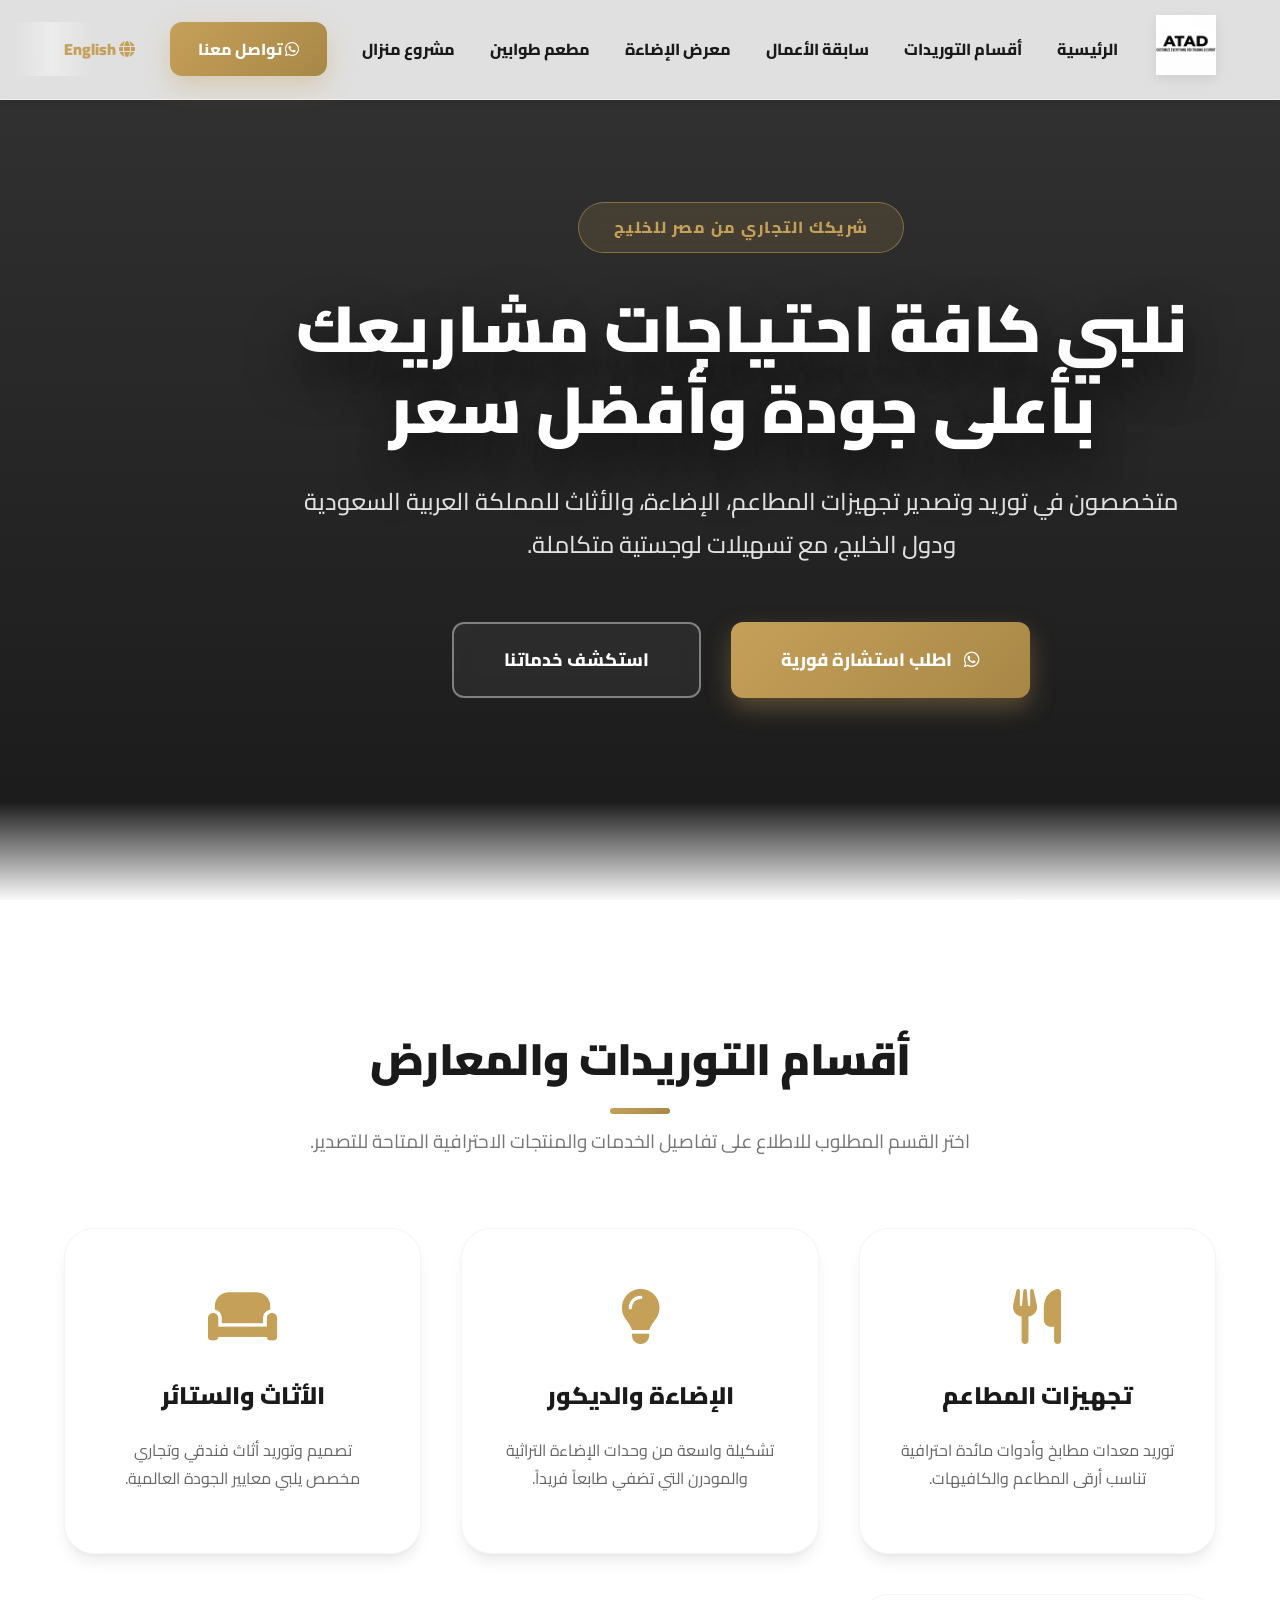
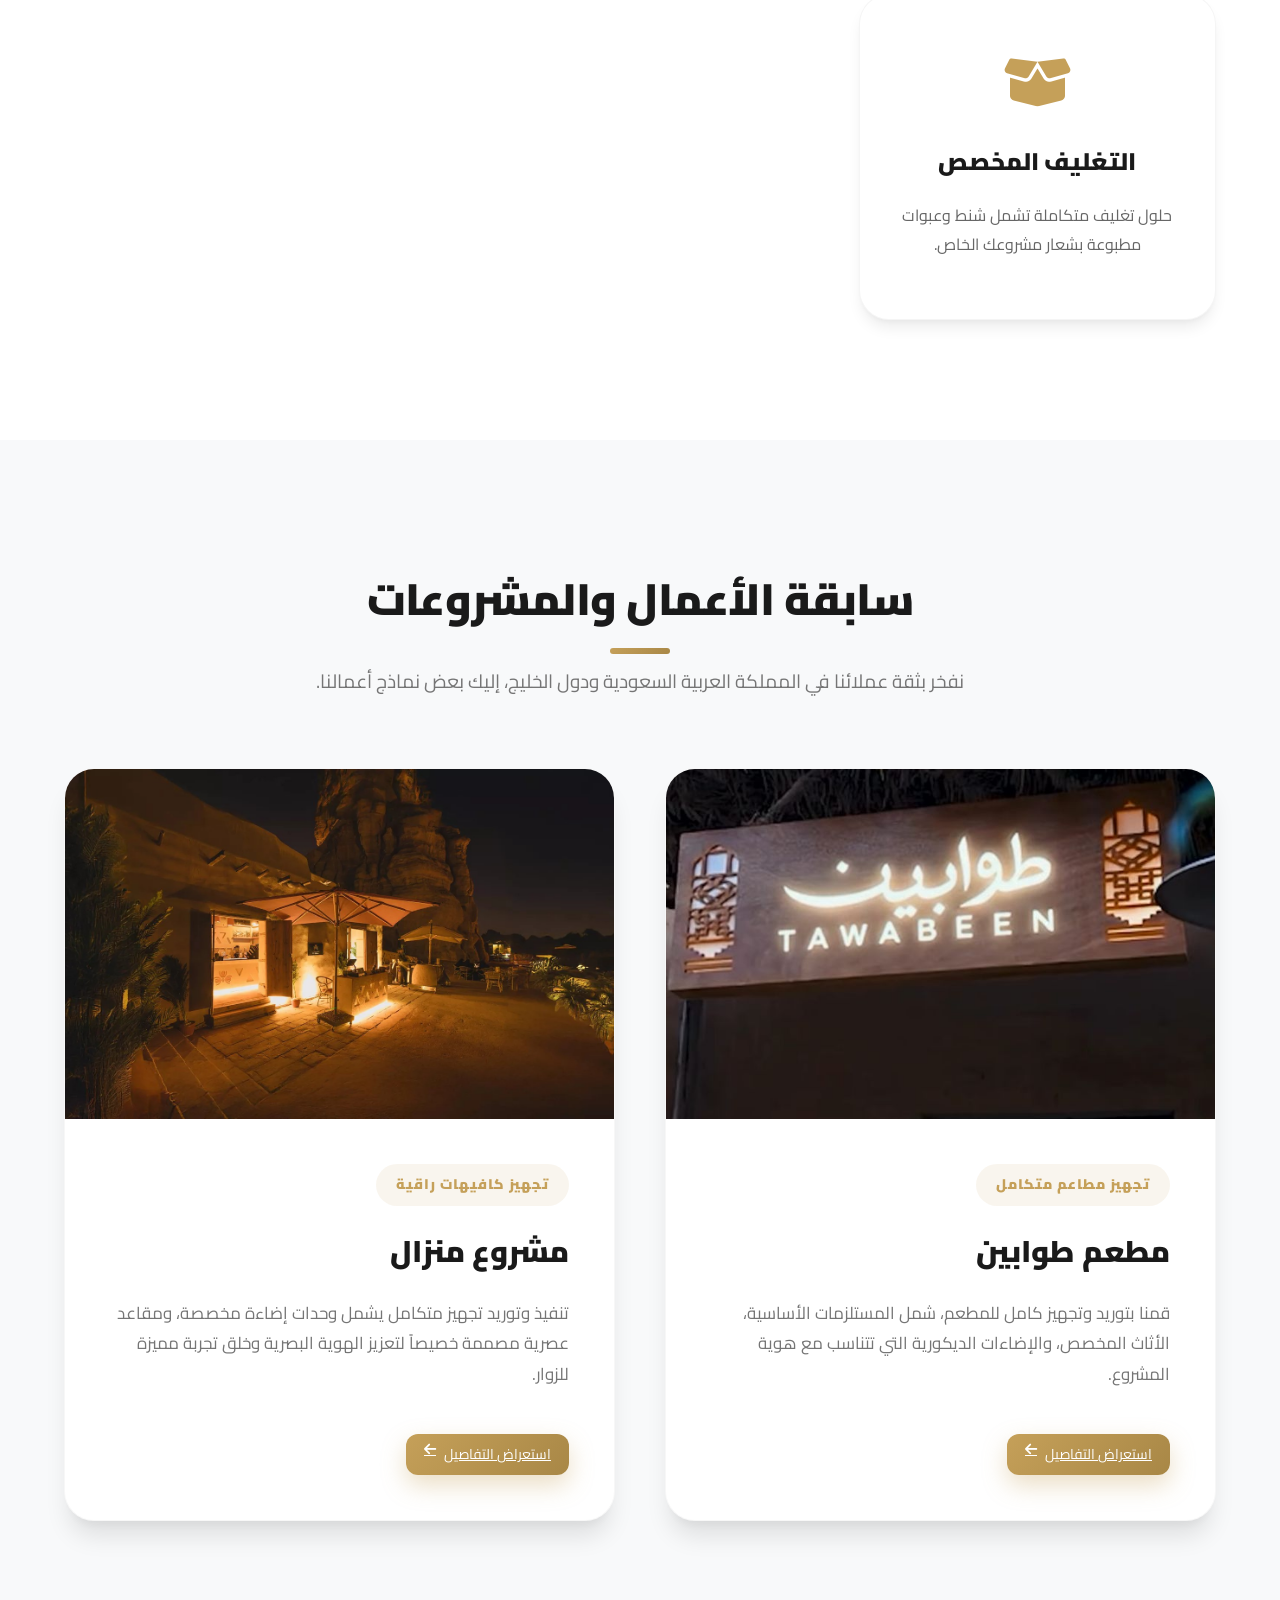
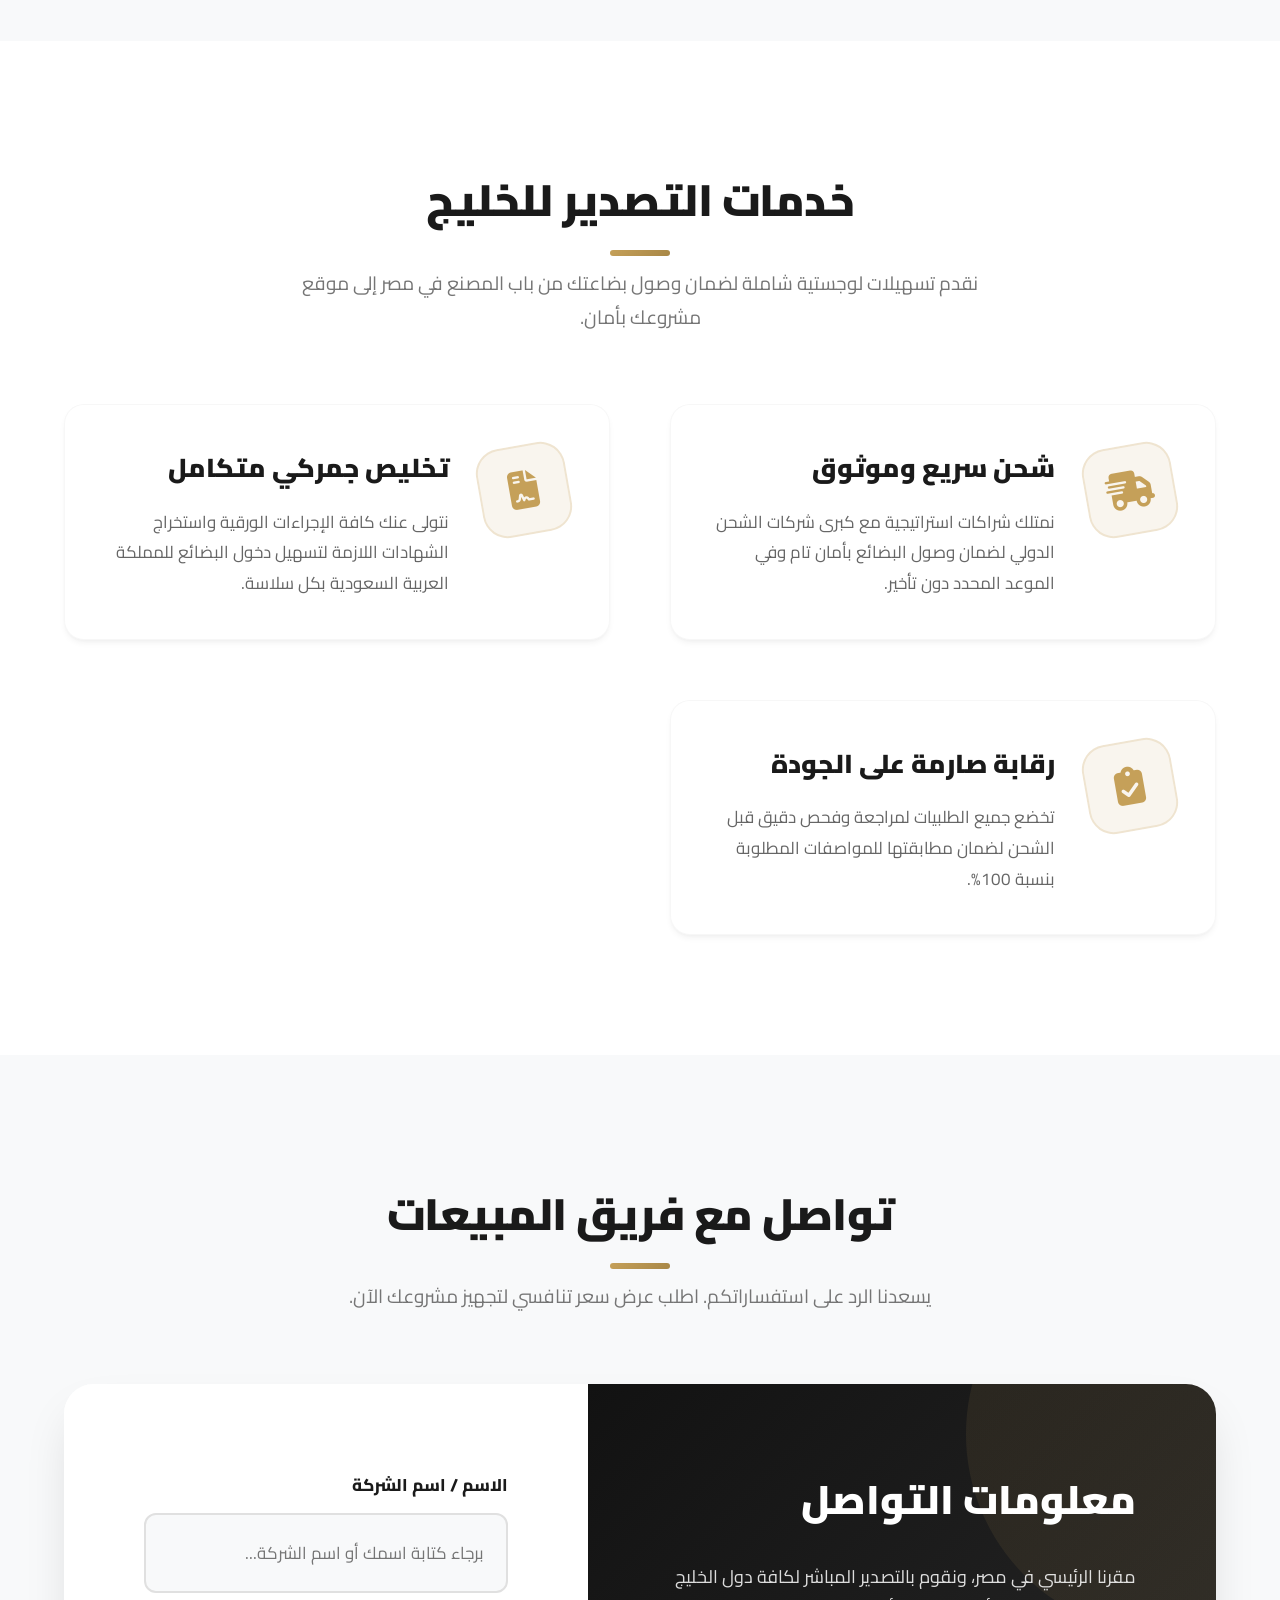
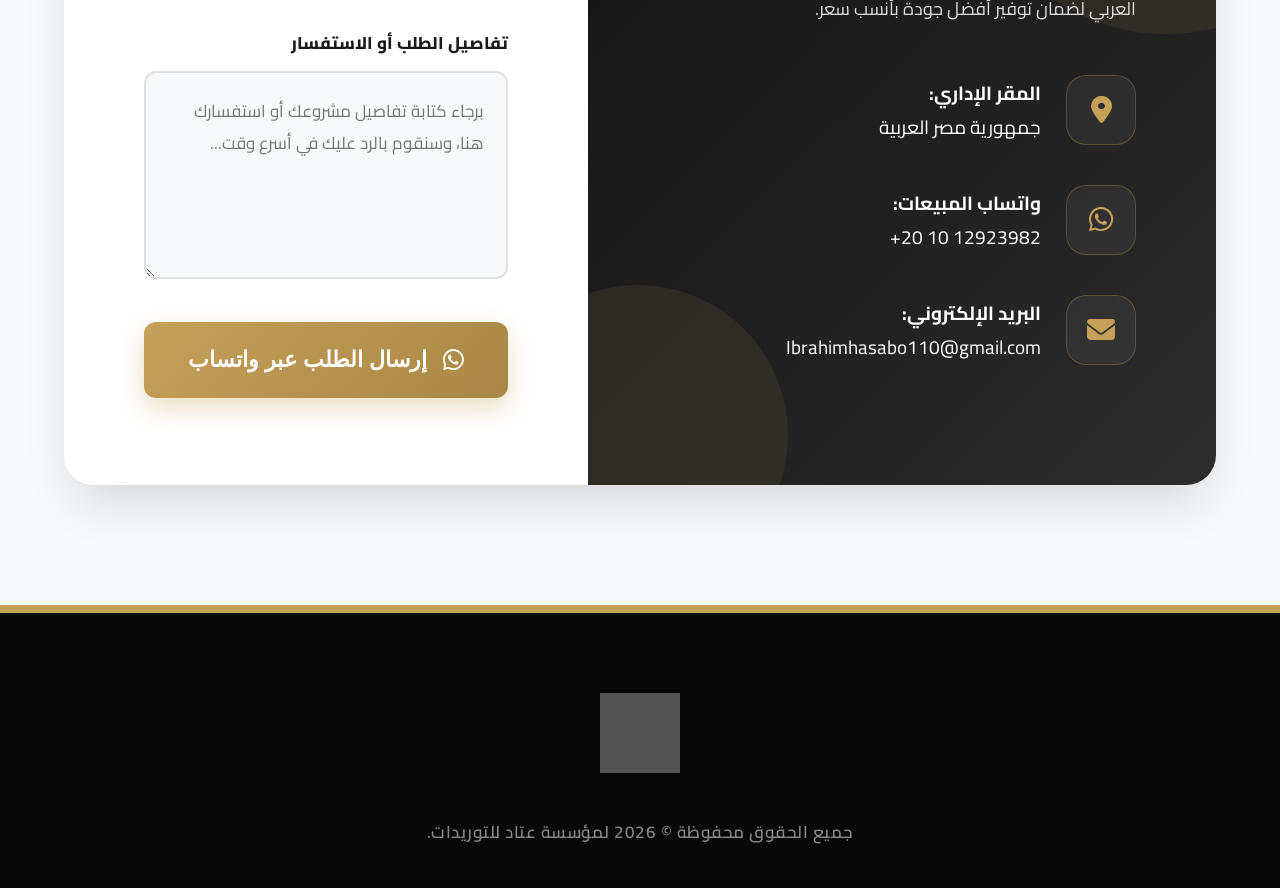
==== commit c046f85c: "Add files via upload" ====
--- a/index.html
+++ b/index.html
@@ -46,6 +46,8 @@
                     <li><a href="tawabin.html">مطعم طوابين</a></li>
                     <li><a href="manazil.html">مشروع منزال</a></li>
                     <li><a href="https://wa.me/201012923982" target="_blank" rel="noopener noreferrer" class="nav-btn"><i class="fa-brands fa-whatsapp"></i> تواصل معنا</a></li>
+                    <!-- زرار تحويل اللغة للإنجليزية -->
+                    <li><a href="en.html" style="color: var(--primary-color); font-weight: 900; font-size: 16px;"><i class="fa-solid fa-globe"></i> English</a></li>
                 </ul>
             </nav>
         </div>
@@ -265,7 +267,6 @@
         function sendWhatsApp(event) {
             event.preventDefault(); // منع إعادة تحميل الصفحة
             
-            // تم تحديث الرقم بناءً على طلبك
             const phoneNumber = "201012923982"; 
             
             // جلب البيانات من النموذج
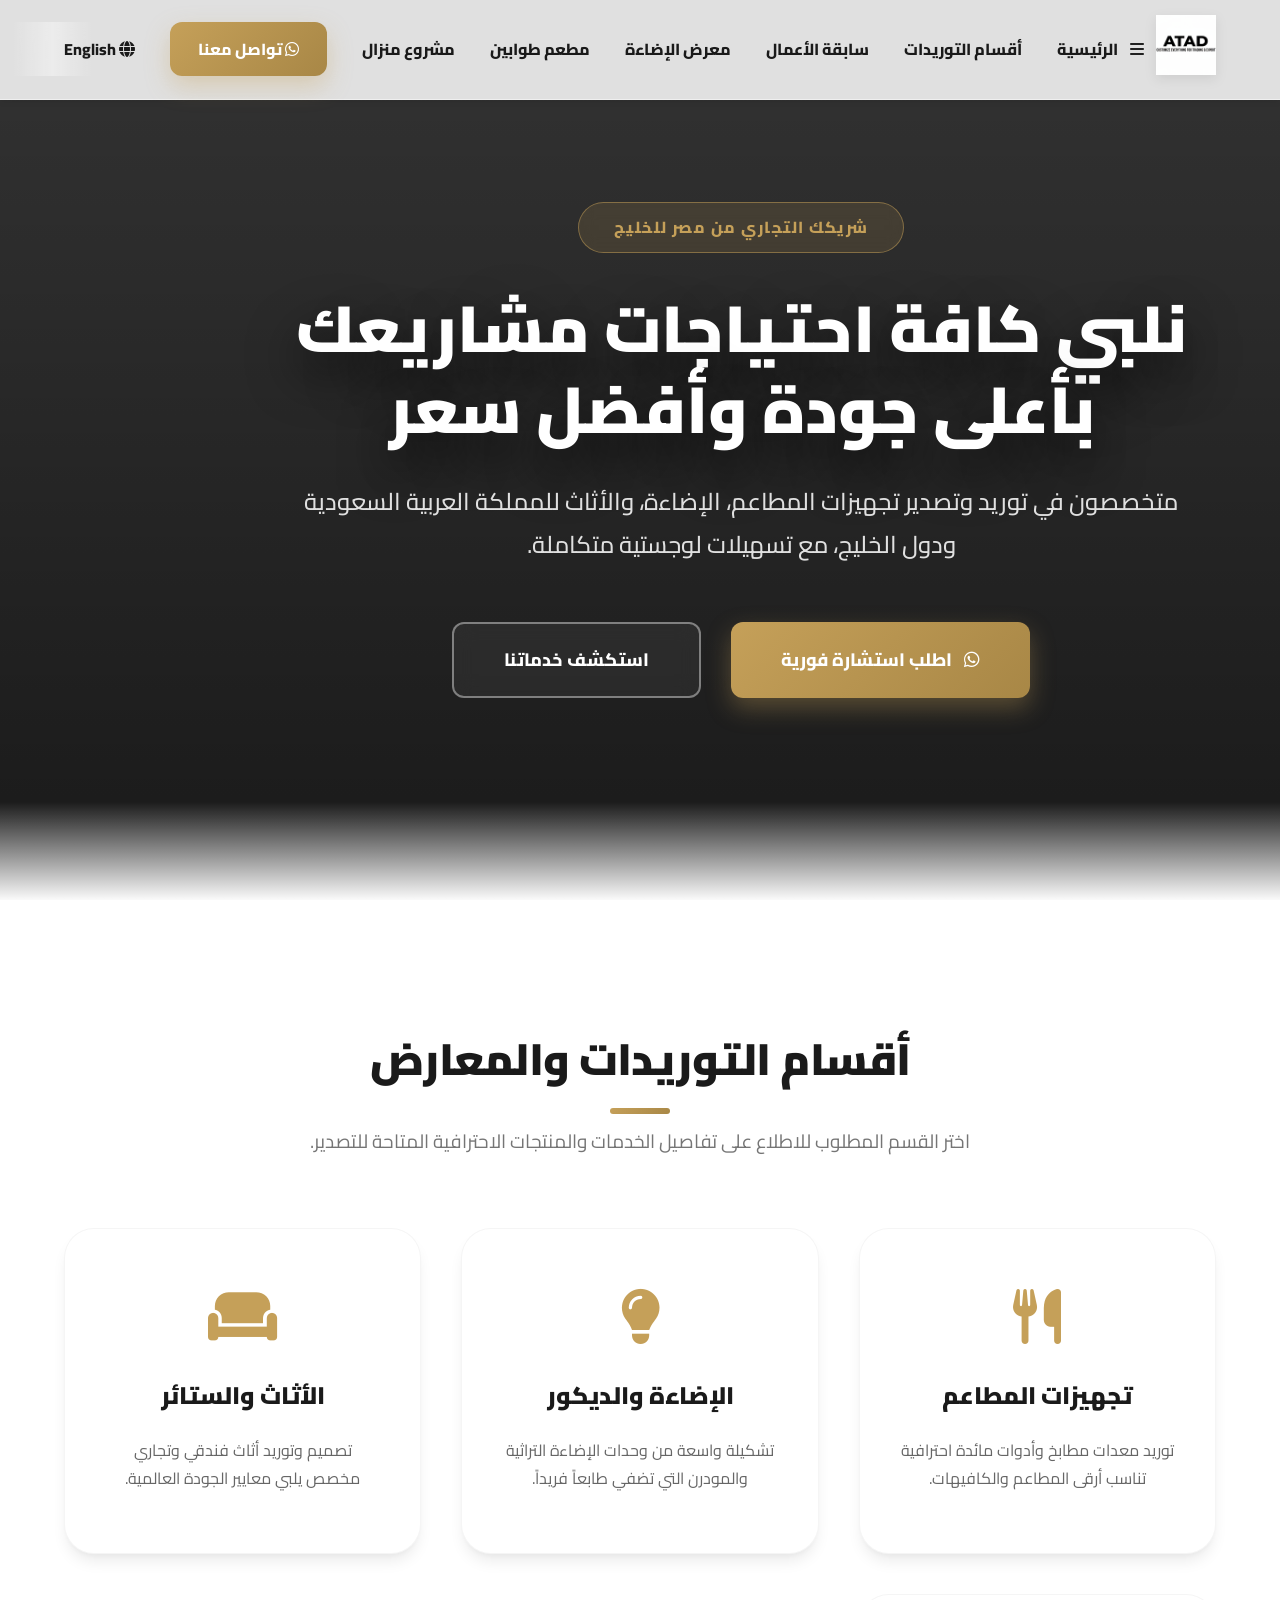
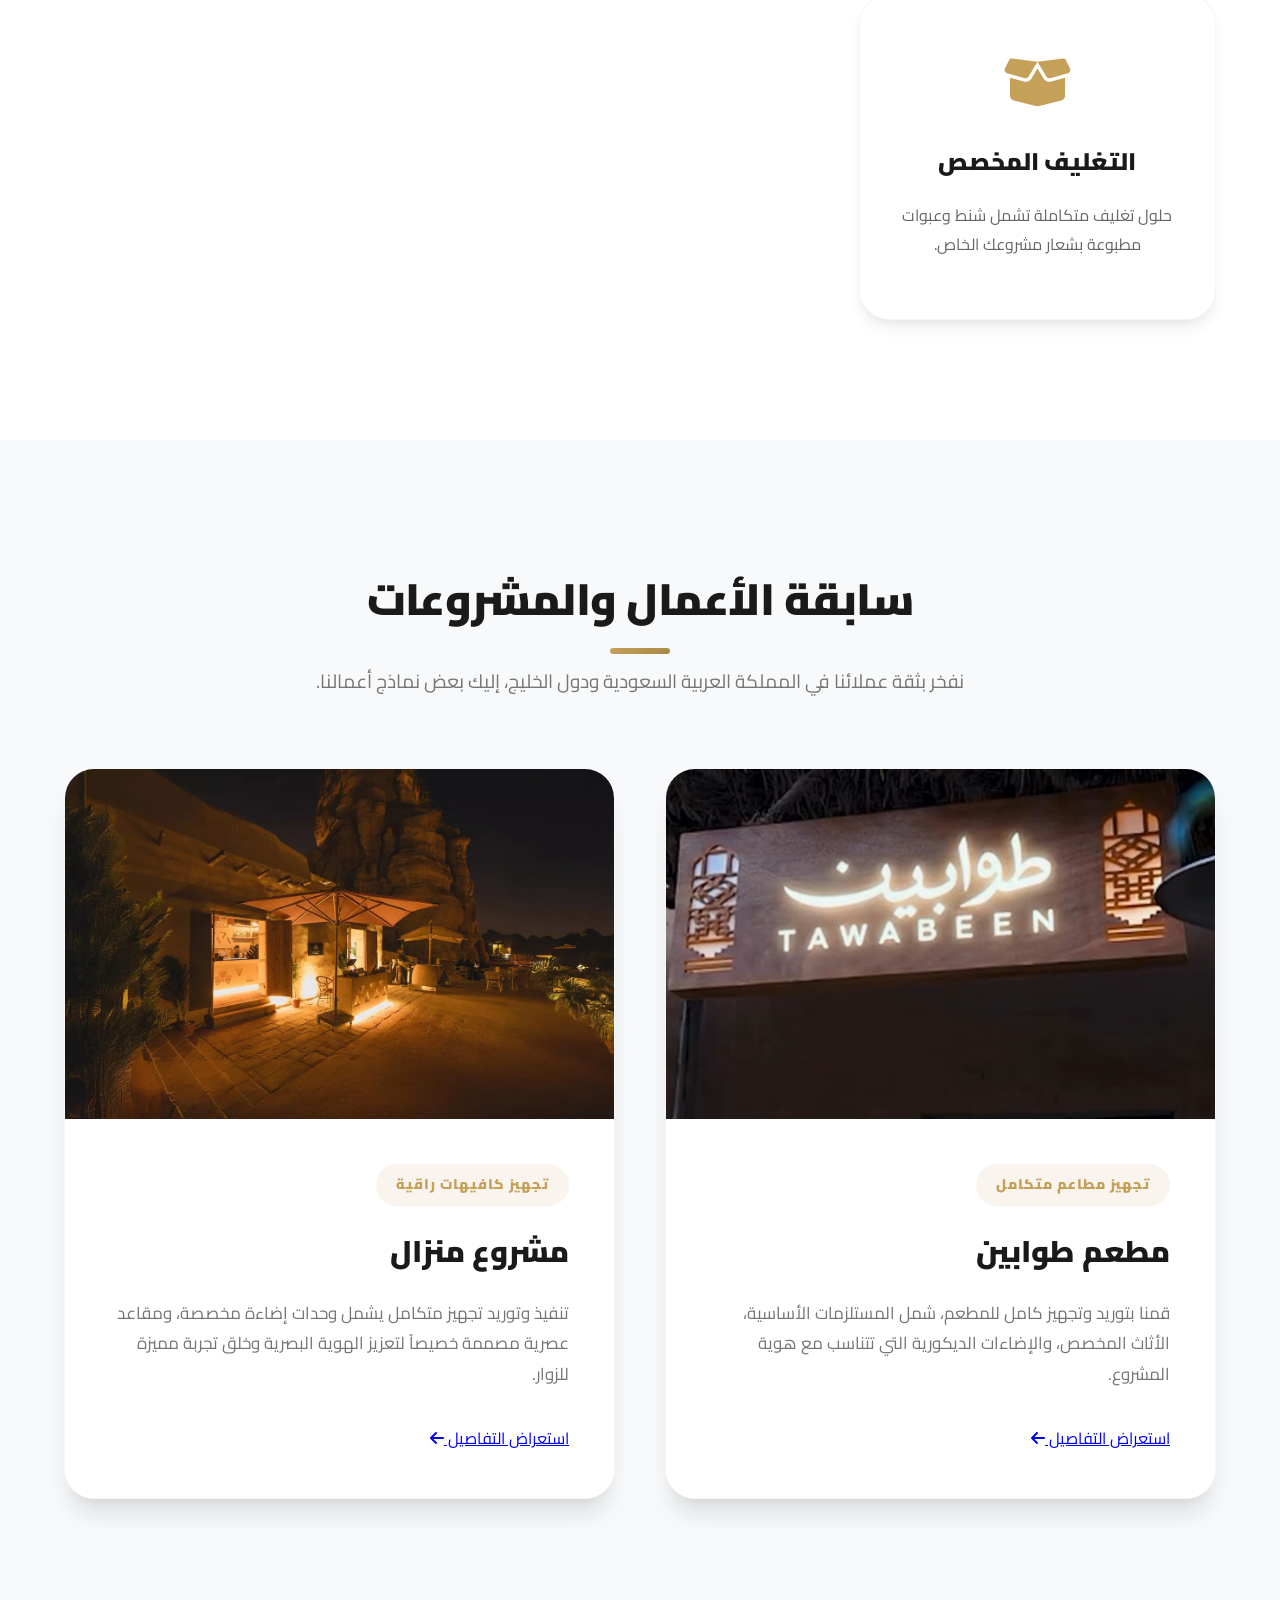
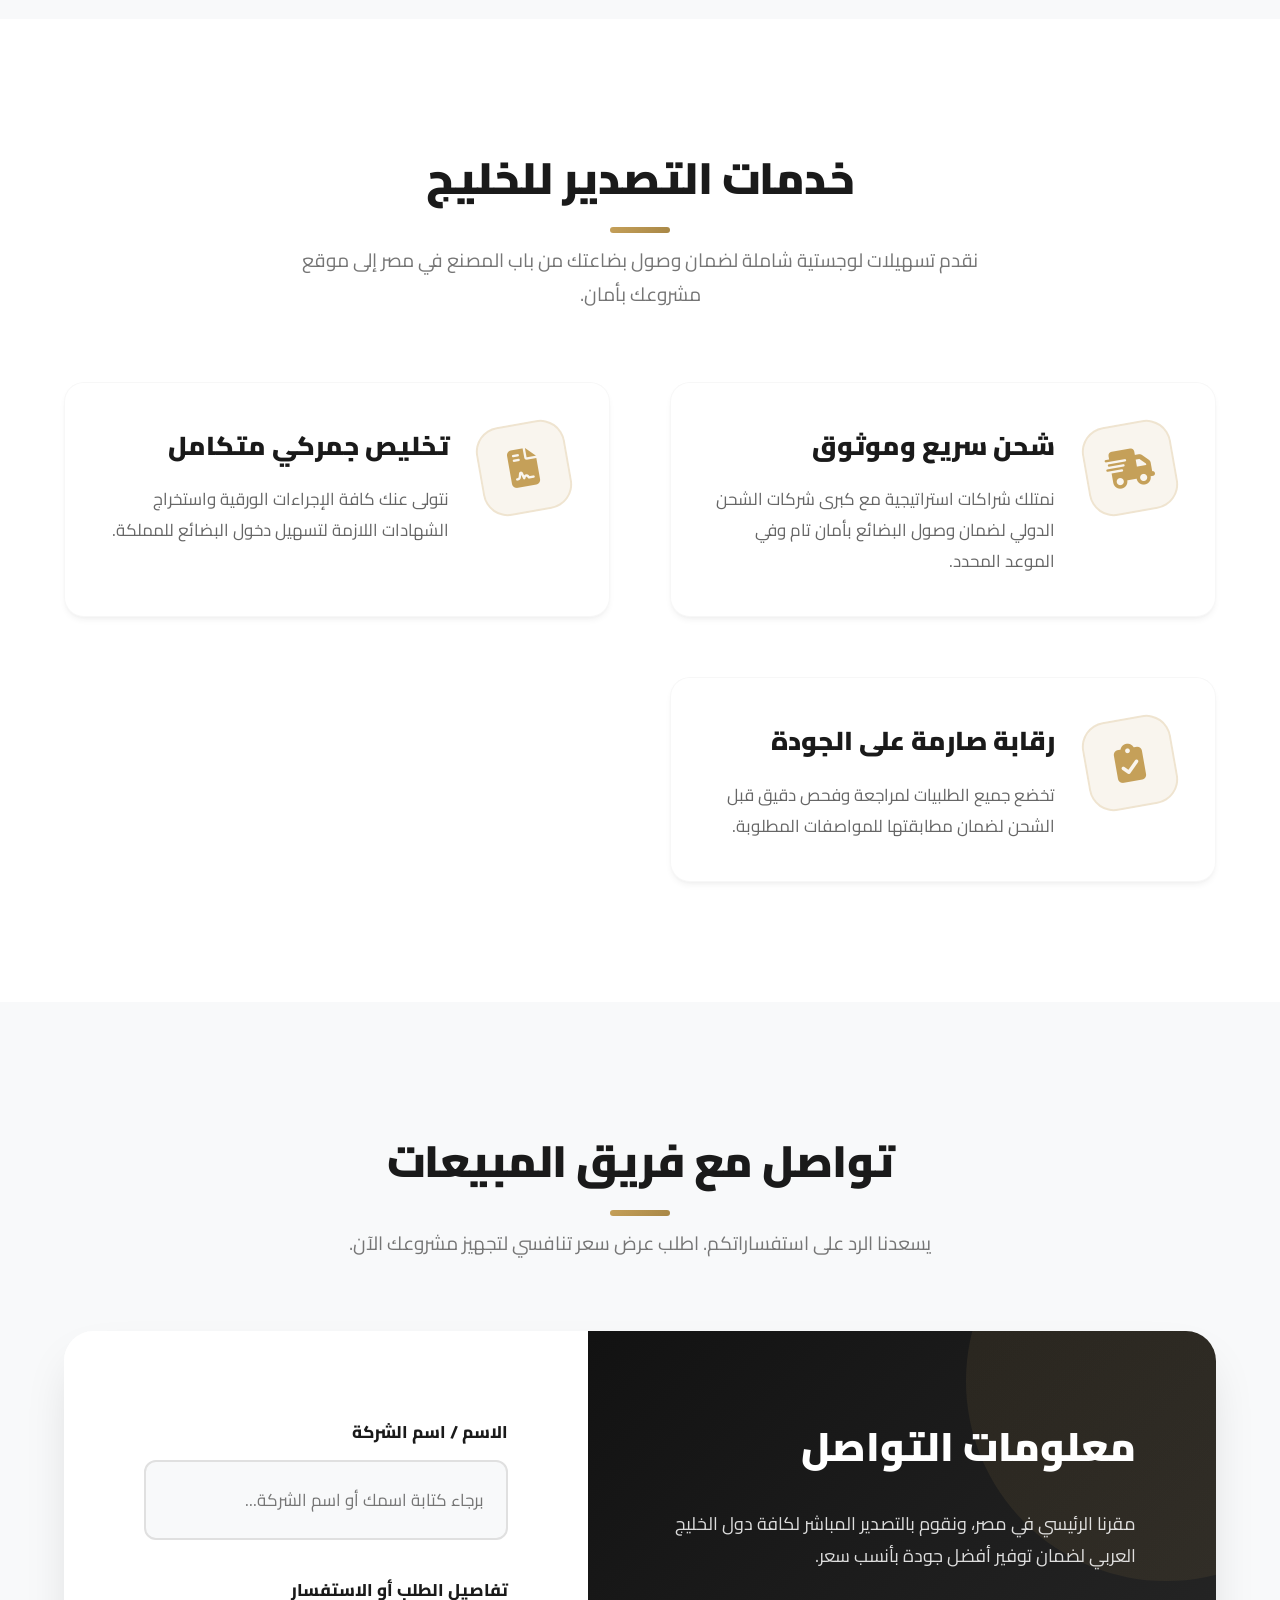
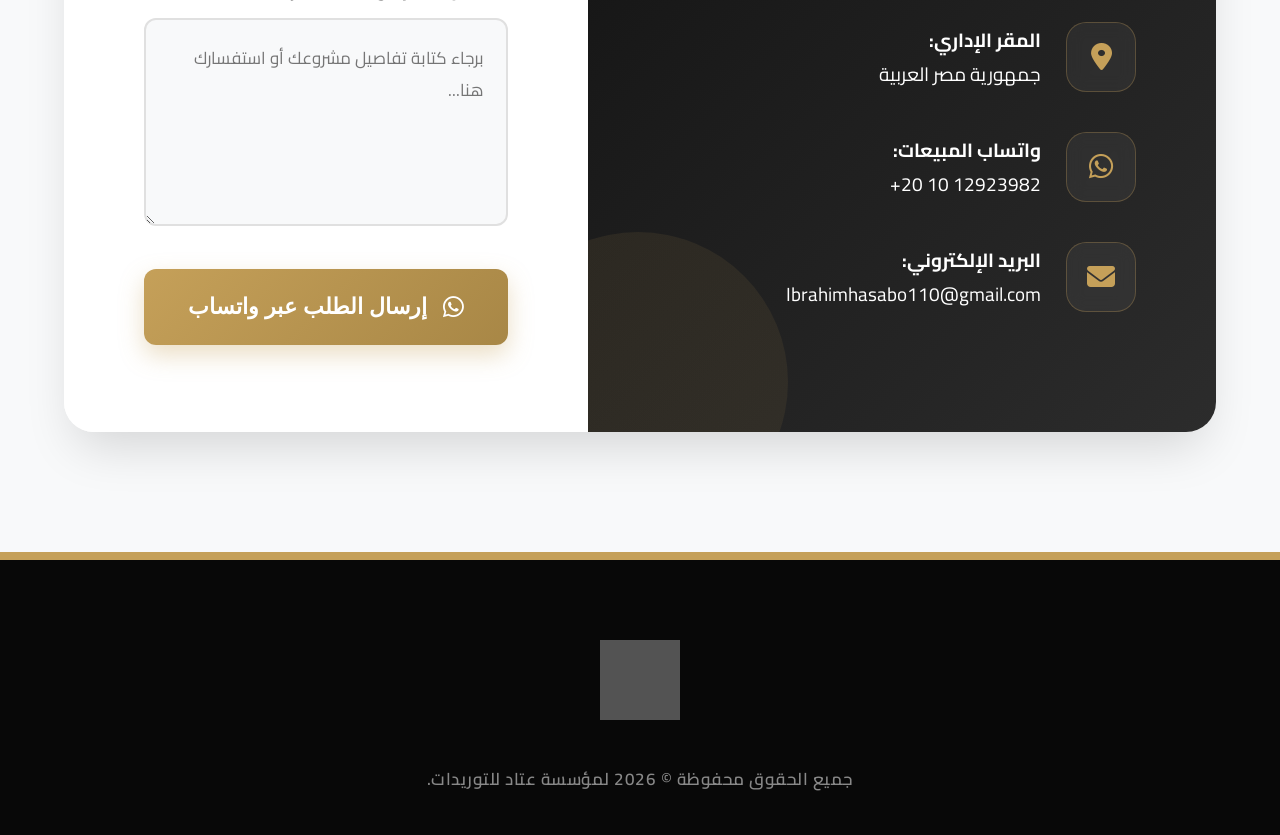
==== commit 40b1c2dd: "Add files via upload" ====
--- a/index.html
+++ b/index.html
@@ -2,42 +2,41 @@
 <html lang="ar" dir="rtl">
 <head>
     <meta charset="UTF-8">
-    <!-- إعدادات الموبايل والتجاوب -->
     <meta name="viewport" content="width=device-width, initial-scale=1.0, maximum-scale=5.0">
-    <meta name="theme-color" content="#c5a059"> <!-- لون شريط المتصفح في الموبايل -->
-    
-    <!-- تحسين محركات البحث (SEO) الاحترافي -->
+    <meta name="theme-color" content="#c5a059">
+    
     <title>عتاد للتوريدات | شريكك الموثوق لتجهيزات المطاعم والمشاريع التجارية</title>
     <meta name="description" content="شركة عتاد للتوريدات - نلبي كافة احتياجات مشاريعك بأعلى جودة. متخصصون في توريد وتصدير تجهيزات المطاعم، الإضاءة، والأثاث من مصر للمملكة العربية السعودية ودول الخليج.">
     <meta name="keywords" content="عتاد للتوريدات, تجهيزات مطاعم, أثاث فندقي, وحدات إضاءة, تصدير السعودية, توريدات تجارية, مطعم طوابين, مشروع منزال">
     <meta name="author" content="عتاد للتوريدات">
     <meta name="robots" content="index, follow">
     
-    <!-- أيقونة الموقع (Favicon) -->
     <link rel="icon" type="image/png" href="images/logo1.png">
-    <link rel="apple-touch-icon" href="images/logo1.png"> <!-- لأجهزة أبل -->
-    
-    <!-- تحميل الخطوط والأيقونات بشكل أسرع -->
+    <link rel="apple-touch-icon" href="images/logo1.png">
+    
     <link rel="preconnect" href="https://fonts.googleapis.com">
     <link rel="preconnect" href="https://fonts.gstatic.com" crossorigin>
     <link href="https://fonts.googleapis.com/css2?family=Cairo:wght@400;500;600;700;800;900&display=swap" rel="stylesheet" media="print" onload="this.media='all'">
-    <noscript><link rel="stylesheet" href="https://fonts.googleapis.com/css2?family=Cairo:wght@400;500;600;700;800;900&display=swap"></noscript>
     
     <link rel="stylesheet" href="https://cdnjs.cloudflare.com/ajax/libs/font-awesome/6.4.0/css/all.min.css" media="print" onload="this.media='all'">
-    <noscript><link rel="stylesheet" href="https://cdnjs.cloudflare.com/ajax/libs/font-awesome/6.4.0/css/all.min.css"></noscript>
-    
-    <!-- ربط ملف التنسيقات المتطور -->
+    
     <link rel="stylesheet" href="style.css">
 </head>
 <body>
 
     <!-- ================= القائمة العلوية ================= -->
     <header id="main-header">
-        <div class="container">
-            <a href="index.html" aria-label="الرئيسية - عتاد للتوريدات">
+        <div class="container header-container">
+            <a href="index.html" aria-label="الرئيسية - عتاد للتوريدات" class="logo-link">
                 <img src="images/logo1.png" alt="شعار شركة عتاد للتوريدات" class="logo-img" loading="lazy" onerror="this.src='logo.png'">
             </a>
-            <nav aria-label="القائمة الرئيسية">
+            
+            <!-- زرار الموبايل الجديد (Hamburger Icon) -->
+            <div class="mobile-menu-btn" id="mobileMenuBtn">
+                <i class="fa-solid fa-bars"></i>
+            </div>
+
+            <nav aria-label="القائمة الرئيسية" id="mainNav">
                 <ul>
                     <li><a href="#home">الرئيسية</a></li>
                     <li><a href="#services">أقسام التوريدات</a></li>
@@ -46,8 +45,7 @@
                     <li><a href="tawabin.html">مطعم طوابين</a></li>
                     <li><a href="manazil.html">مشروع منزال</a></li>
                     <li><a href="https://wa.me/201012923982" target="_blank" rel="noopener noreferrer" class="nav-btn"><i class="fa-brands fa-whatsapp"></i> تواصل معنا</a></li>
-                    <!-- زرار تحويل اللغة للإنجليزية -->
-                    <li><a href="en.html" style="color: var(--primary-color); font-weight: 900; font-size: 16px;"><i class="fa-solid fa-globe"></i> English</a></li>
+                    <li><a href="en.html" class="lang-btn"><i class="fa-solid fa-globe"></i> English</a></li>
                 </ul>
             </nav>
         </div>
@@ -68,7 +66,7 @@
         </div>
     </section>
 
-    <!-- ================= أقسام الخدمات والتوريدات ================= -->
+    <!-- ================= أقسام الخدمات ================= -->
     <section id="services" class="section-padding">
         <div class="container">
             <div class="section-title">
@@ -76,22 +74,22 @@
                 <p>اختر القسم المطلوب للاطلاع على تفاصيل الخدمات والمنتجات الاحترافية المتاحة للتصدير.</p>
             </div>
             <div class="services-grid">
-                <a href="restaurants.html" class="service-card" aria-label="قسم تجهيزات المطاعم">
+                <a href="restaurants.html" class="service-card">
                     <i class="fa-solid fa-utensils"></i>
                     <h3>تجهيزات المطاعم</h3>
                     <p>توريد معدات مطابخ وأدوات مائدة احترافية تناسب أرقى المطاعم والكافيهات.</p>
                 </a>
-                <a href="lighting.html" class="service-card" aria-label="قسم الإضاءة والديكور">
+                <a href="lighting.html" class="service-card">
                     <i class="fa-solid fa-lightbulb"></i>
                     <h3>الإضاءة والديكور</h3>
                     <p>تشكيلة واسعة من وحدات الإضاءة التراثية والمودرن التي تضفي طابعاً فريداً.</p>
                 </a>
-                <a href="furniture.html" class="service-card" aria-label="قسم الأثاث والستائر">
+                <a href="furniture.html" class="service-card">
                     <i class="fa-solid fa-couch"></i>
                     <h3>الأثاث والستائر</h3>
                     <p>تصميم وتوريد أثاث فندقي وتجاري مخصص يلبي معايير الجودة العالمية.</p>
                 </a>
-                <a href="wrapping.html" class="service-card" aria-label="قسم التغليف المخصص">
+                <a href="wrapping.html" class="service-card">
                     <i class="fa-solid fa-box-open"></i>
                     <h3>التغليف المخصص</h3>
                     <p>حلول تغليف متكاملة تشمل شنط وعبوات مطبوعة بشعار مشروعك الخاص.</p>
@@ -100,7 +98,7 @@
         </div>
     </section>
 
-    <!-- ================= سابقة الأعمال والمشاريع ================= -->
+    <!-- ================= سابقة الأعمال ================= -->
     <section id="portfolio" class="portfolio-section section-padding">
         <div class="container">
             <div class="section-title">
@@ -109,37 +107,29 @@
             </div>
             <div class="portfolio-grid">
                 
-                <!-- مشروع مطعم طوابين -->
                 <article class="portfolio-card">
                     <div class="portfolio-img">
-                        <!-- مسار الصورة القديم الصحيح -->
                         <img src="tawabin/cover.jpeg" alt="تجهيزات مطعم طوابين" loading="lazy" onerror="this.src='https://images.unsplash.com/photo-1555396273-367ea4eb4db5?w=500&q=80'">
-                        <div class="portfolio-overlay">
-                            <i class="fa-solid fa-link"></i>
-                        </div>
+                        <div class="portfolio-overlay"><i class="fa-solid fa-link"></i></div>
                     </div>
                     <div class="portfolio-body">
                         <span class="portfolio-tag">تجهيز مطاعم متكامل</span>
                         <h3>مطعم طوابين</h3>
                         <p>قمنا بتوريد وتجهيز كامل للمطعم، شمل المستلزمات الأساسية، الأثاث المخصص، والإضاءات الديكورية التي تتناسب مع هوية المشروع.</p>
-                        <a href="tawabin.html" class="nav-btn" style="display:inline-flex; font-size:14px; padding: 8px 18px; margin-top: 10px;">استعراض التفاصيل <i class="fa-solid fa-arrow-left" style="margin-right: 8px;"></i></a>
+                        <a href="tawabin.html" class="nav-btn-link">استعراض التفاصيل <i class="fa-solid fa-arrow-left"></i></a>
                     </div>
                 </article>
 
-                <!-- مشروع منزال -->
                 <article class="portfolio-card">
                     <div class="portfolio-img">
-                        <!-- مسار الصورة القديم الصحيح -->
                         <img src="manazil/cover.jpg" alt="تجهيزات مشروع منزال" loading="lazy" onerror="this.src='https://images.unsplash.com/photo-1501339847302-ac426a4a7cbb?w=500&q=80'">
-                        <div class="portfolio-overlay">
-                            <i class="fa-solid fa-link"></i>
-                        </div>
+                        <div class="portfolio-overlay"><i class="fa-solid fa-link"></i></div>
                     </div>
                     <div class="portfolio-body">
                         <span class="portfolio-tag">تجهيز كافيهات راقية</span>
                         <h3>مشروع منزال</h3>
                         <p>تنفيذ وتوريد تجهيز متكامل يشمل وحدات إضاءة مخصصة، ومقاعد عصرية مصممة خصيصاً لتعزيز الهوية البصرية وخلق تجربة مميزة للزوار.</p>
-                        <a href="manazil.html" class="nav-btn" style="display:inline-flex; font-size:14px; padding: 8px 18px; margin-top: 10px;">استعراض التفاصيل <i class="fa-solid fa-arrow-left" style="margin-right: 8px;"></i></a>
+                        <a href="manazil.html" class="nav-btn-link">استعراض التفاصيل <i class="fa-solid fa-arrow-left"></i></a>
                     </div>
                 </article>
 
@@ -147,7 +137,7 @@
         </div>
     </section>
 
-    <!-- ================= مميزات التصدير والخدمات اللوجستية ================= -->
+    <!-- ================= مميزات التصدير ================= -->
     <section id="export" class="section-padding">
         <div class="container">
             <div class="section-title">
@@ -159,28 +149,28 @@
                     <div class="feature-icon"><i class="fa-solid fa-truck-fast"></i></div>
                     <div class="feature-text">
                         <h3>شحن سريع وموثوق</h3>
-                        <p>نمتلك شراكات استراتيجية مع كبرى شركات الشحن الدولي لضمان وصول البضائع بأمان تام وفي الموعد المحدد دون تأخير.</p>
+                        <p>نمتلك شراكات استراتيجية مع كبرى شركات الشحن الدولي لضمان وصول البضائع بأمان تام وفي الموعد المحدد.</p>
                     </div>
                 </div>
                 <div class="feature-box">
                     <div class="feature-icon"><i class="fa-solid fa-file-contract"></i></div>
                     <div class="feature-text">
                         <h3>تخليص جمركي متكامل</h3>
-                        <p>نتولى عنك كافة الإجراءات الورقية واستخراج الشهادات اللازمة لتسهيل دخول البضائع للمملكة العربية السعودية بكل سلاسة.</p>
+                        <p>نتولى عنك كافة الإجراءات الورقية واستخراج الشهادات اللازمة لتسهيل دخول البضائع للمملكة.</p>
                     </div>
                 </div>
                 <div class="feature-box">
                     <div class="feature-icon"><i class="fa-solid fa-clipboard-check"></i></div>
                     <div class="feature-text">
                         <h3>رقابة صارمة على الجودة</h3>
-                        <p>تخضع جميع الطلبيات لمراجعة وفحص دقيق قبل الشحن لضمان مطابقتها للمواصفات المطلوبة بنسبة 100%.</p>
-                    </div>
-                </div>
-            </div>
-        </div>
-    </section>
-
-    <!-- ================= قسم التواصل والمبيعات ================= -->
+                        <p>تخضع جميع الطلبيات لمراجعة وفحص دقيق قبل الشحن لضمان مطابقتها للمواصفات المطلوبة.</p>
+                    </div>
+                </div>
+            </div>
+        </div>
+    </section>
+
+    <!-- ================= التواصل ================= -->
     <section id="contact" class="section-padding" style="background-color: var(--light-gray);">
         <div class="container">
             <div class="section-title">
@@ -188,36 +178,14 @@
                 <p>يسعدنا الرد على استفساراتكم. اطلب عرض سعر تنافسي لتجهيز مشروعك الآن.</p>
             </div>
             <div class="contact-wrapper">
-                
-                <!-- معلومات التواصل -->
                 <div class="contact-info">
                     <h3>معلومات التواصل</h3>
                     <p>مقرنا الرئيسي في مصر، ونقوم بالتصدير المباشر لكافة دول الخليج العربي لضمان توفير أفضل جودة بأنسب سعر.</p>
-                    
-                    <div class="info-item">
-                        <i class="fa-solid fa-location-dot"></i>
-                        <div>
-                            <strong>المقر الإداري:</strong><br>
-                            جمهورية مصر العربية
-                        </div>
-                    </div>
-                    <div class="info-item">
-                        <i class="fa-brands fa-whatsapp"></i>
-                        <div>
-                            <strong>واتساب المبيعات:</strong><br>
-                            <span dir="ltr">+20 10 12923982</span>
-                        </div>
-                    </div>
-                    <div class="info-item">
-                        <i class="fa-solid fa-envelope"></i>
-                        <div>
-                            <strong>البريد الإلكتروني:</strong><br>
-                            <a href="mailto:Ibrahimhasabo110@gmail.com" style="color: white; text-decoration: none;">Ibrahimhasabo110@gmail.com</a>
-                        </div>
-                    </div>
+                    <div class="info-item"><i class="fa-solid fa-location-dot"></i><div><strong>المقر الإداري:</strong><br>جمهورية مصر العربية</div></div>
+                    <div class="info-item"><i class="fa-brands fa-whatsapp"></i><div><strong>واتساب المبيعات:</strong><br><span dir="ltr">+20 10 12923982</span></div></div>
+                    <div class="info-item"><i class="fa-solid fa-envelope"></i><div><strong>البريد الإلكتروني:</strong><br><a href="mailto:Ibrahimhasabo110@gmail.com" style="color: white; text-decoration: none;">Ibrahimhasabo110@gmail.com</a></div></div>
                 </div>
                 
-                <!-- نموذج التواصل عبر الواتساب -->
                 <div class="contact-form">
                     <form id="whatsappForm" onsubmit="sendWhatsApp(event)">
                         <div class="input-group">
@@ -226,32 +194,25 @@
                         </div>
                         <div class="input-group">
                             <label for="clientMessage">تفاصيل الطلب أو الاستفسار</label>
-                            <textarea id="clientMessage" rows="5" placeholder="برجاء كتابة تفاصيل مشروعك أو استفسارك هنا، وسنقوم بالرد عليك في أسرع وقت..." required></textarea>
+                            <textarea id="clientMessage" rows="5" placeholder="برجاء كتابة تفاصيل مشروعك أو استفسارك هنا..." required></textarea>
                         </div>
-                        <button type="submit" class="submit-btn">
-                            <i class="fa-brands fa-whatsapp" style="font-size: 24px;"></i> 
-                            إرسال الطلب عبر واتساب
-                        </button>
+                        <button type="submit" class="submit-btn"><i class="fa-brands fa-whatsapp" style="font-size: 24px;"></i> إرسال الطلب عبر واتساب</button>
                     </form>
                 </div>
-                
-            </div>
-        </div>
-    </section>
-
-    <!-- ================= تذييل الصفحة (Footer) ================= -->
+            </div>
+        </div>
+    </section>
+
     <footer>
         <div class="container">
-            <a href="index.html" aria-label="الرئيسية">
-                <img src="images/logo1.png" alt="ATAD Logo" class="footer-logo-img" loading="lazy" onerror="this.src='logo.png'">
-            </a>
+            <a href="index.html" aria-label="الرئيسية"><img src="images/logo1.png" alt="ATAD Logo" class="footer-logo-img" loading="lazy" onerror="this.src='logo.png'"></a>
             <p>جميع الحقوق محفوظة &copy; 2026 لمؤسسة عتاد للتوريدات.</p>
         </div>
     </footer>
 
     <!-- ================= سكربتات الموقع ================= -->
     <script>
-        // تأثير الشفافية للهيدر عند التمرير لأسفل
+        // 1. تأثير الشفافية للهيدر
         window.addEventListener('scroll', function() {
             var header = document.getElementById('main-header');
             if (window.scrollY > 50) {
@@ -263,20 +224,35 @@
             }
         });
 
-        // وظيفة إرسال نموذج التواصل إلى واتساب
+        // 2. تشغيل قائمة الموبايل الاحترافية
+        const mobileBtn = document.getElementById('mobileMenuBtn');
+        const mainNav = document.getElementById('mainNav');
+        
+        mobileBtn.addEventListener('click', function() {
+            mainNav.classList.toggle('active'); // إظهار أو إخفاء القائمة
+            if (mainNav.classList.contains('active')) {
+                mobileBtn.innerHTML = '<i class="fa-solid fa-xmark"></i>'; // علامة خطأ (إغلاق)
+            } else {
+                mobileBtn.innerHTML = '<i class="fa-solid fa-bars"></i>'; // علامة القائمة
+            }
+        });
+
+        // إغلاق القائمة تلقائياً لما العميل يضغط على أي رابط
+        const navLinks = document.querySelectorAll('#mainNav ul li a');
+        navLinks.forEach(link => {
+            link.addEventListener('click', () => {
+                mainNav.classList.remove('active');
+                mobileBtn.innerHTML = '<i class="fa-solid fa-bars"></i>';
+            });
+        });
+
+        // 3. إرسال الواتساب
         function sendWhatsApp(event) {
-            event.preventDefault(); // منع إعادة تحميل الصفحة
-            
+            event.preventDefault(); 
             const phoneNumber = "201012923982"; 
-            
-            // جلب البيانات من النموذج
             const name = document.getElementById('clientName').value;
             const message = document.getElementById('clientMessage').value;
-            
-            // تجهيز الرسالة
             const text = `مرحباً عتاد للتوريدات،%0A%0A*الاسم / الشركة:* ${name}%0A*الاستفسار:* ${message}`;
-            
-            // إنشاء الرابط وفتحه في نافذة جديدة
             const whatsappUrl = `https://wa.me/${phoneNumber}?text=${text}`;
             window.open(whatsappUrl, '_blank');
         }
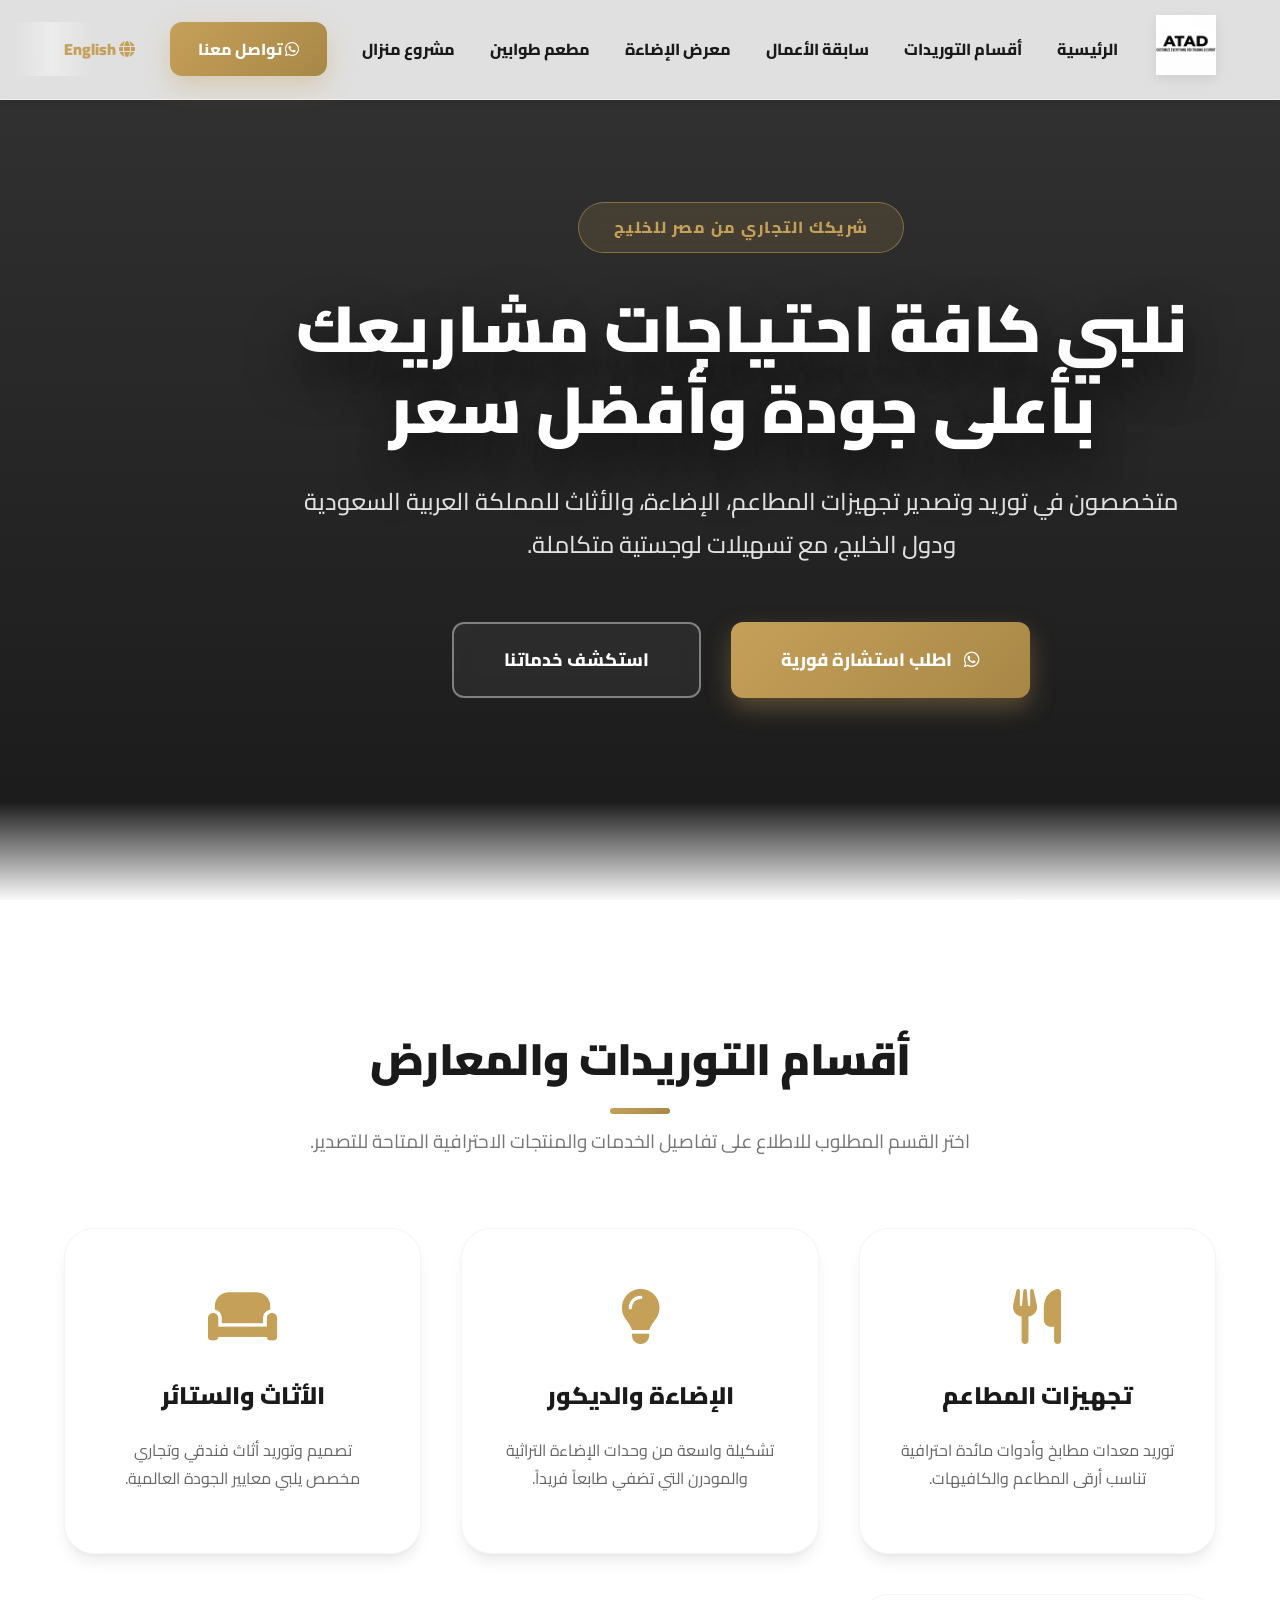
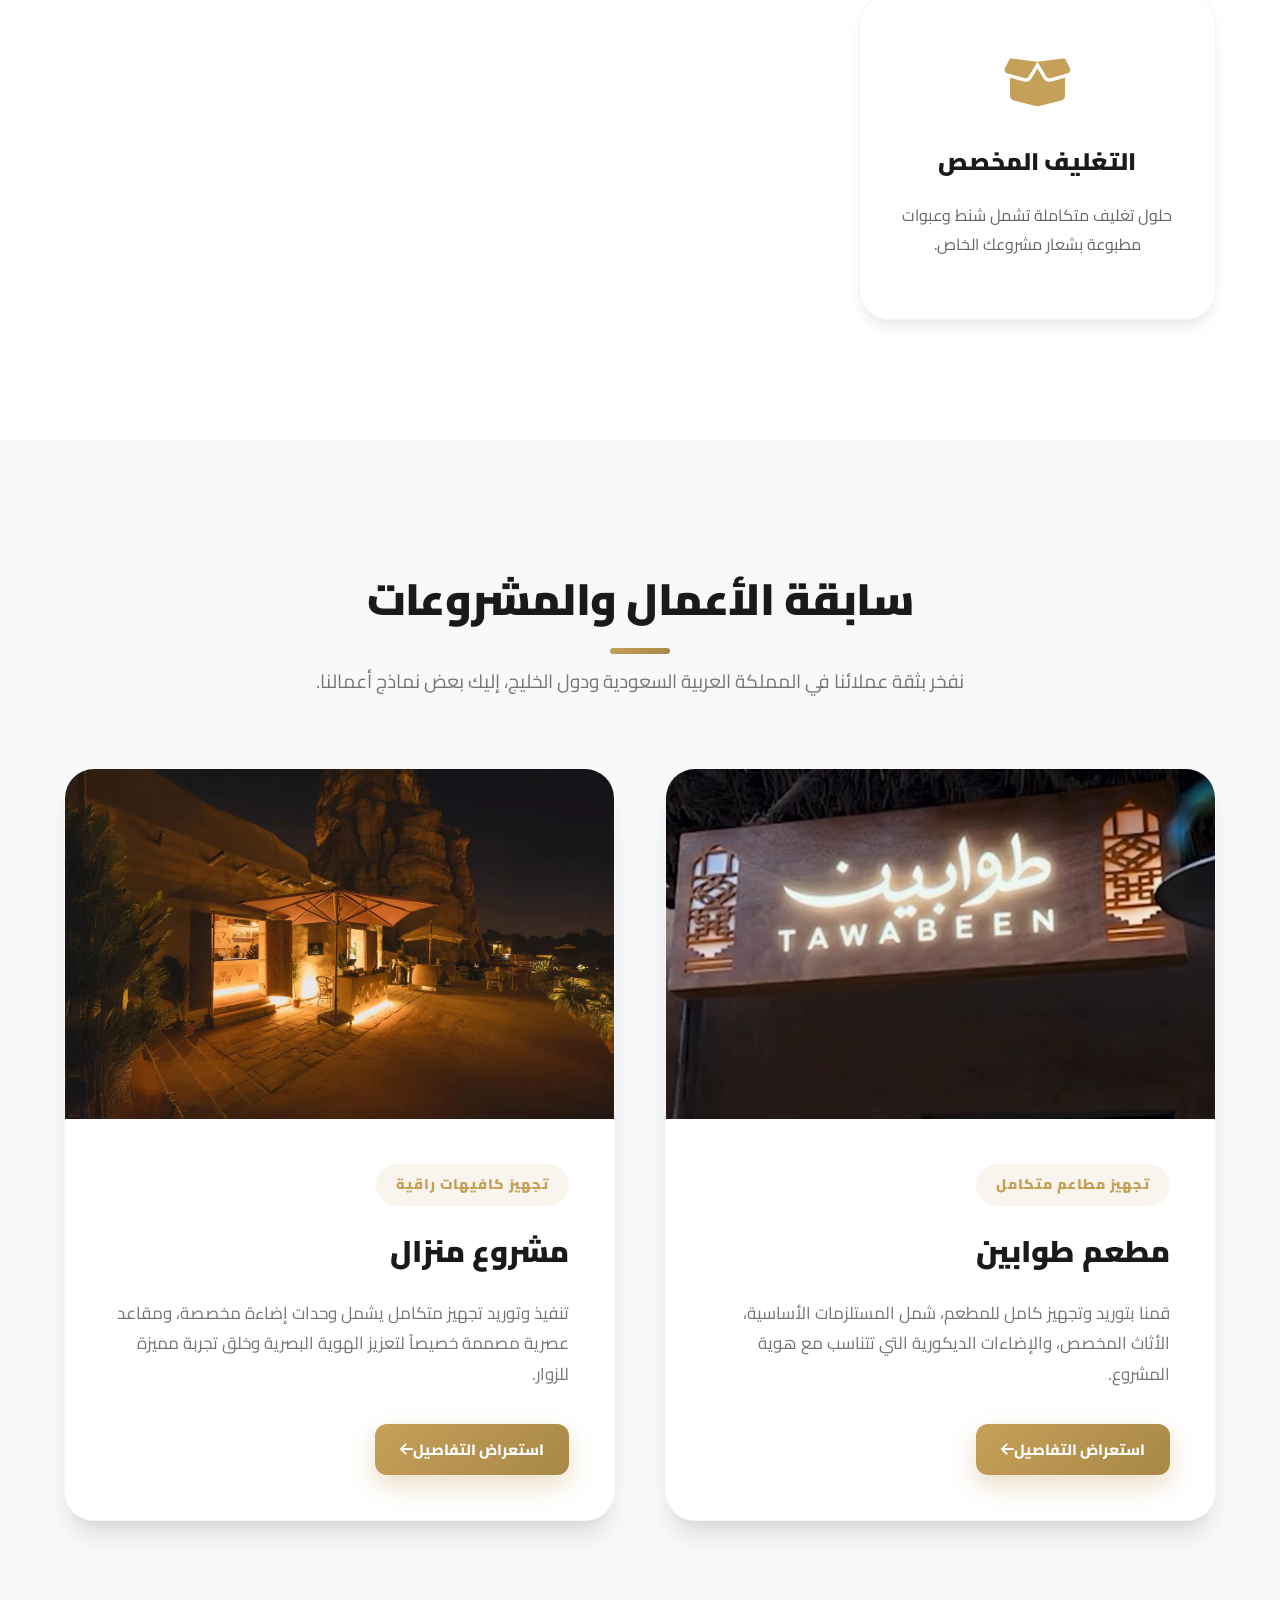
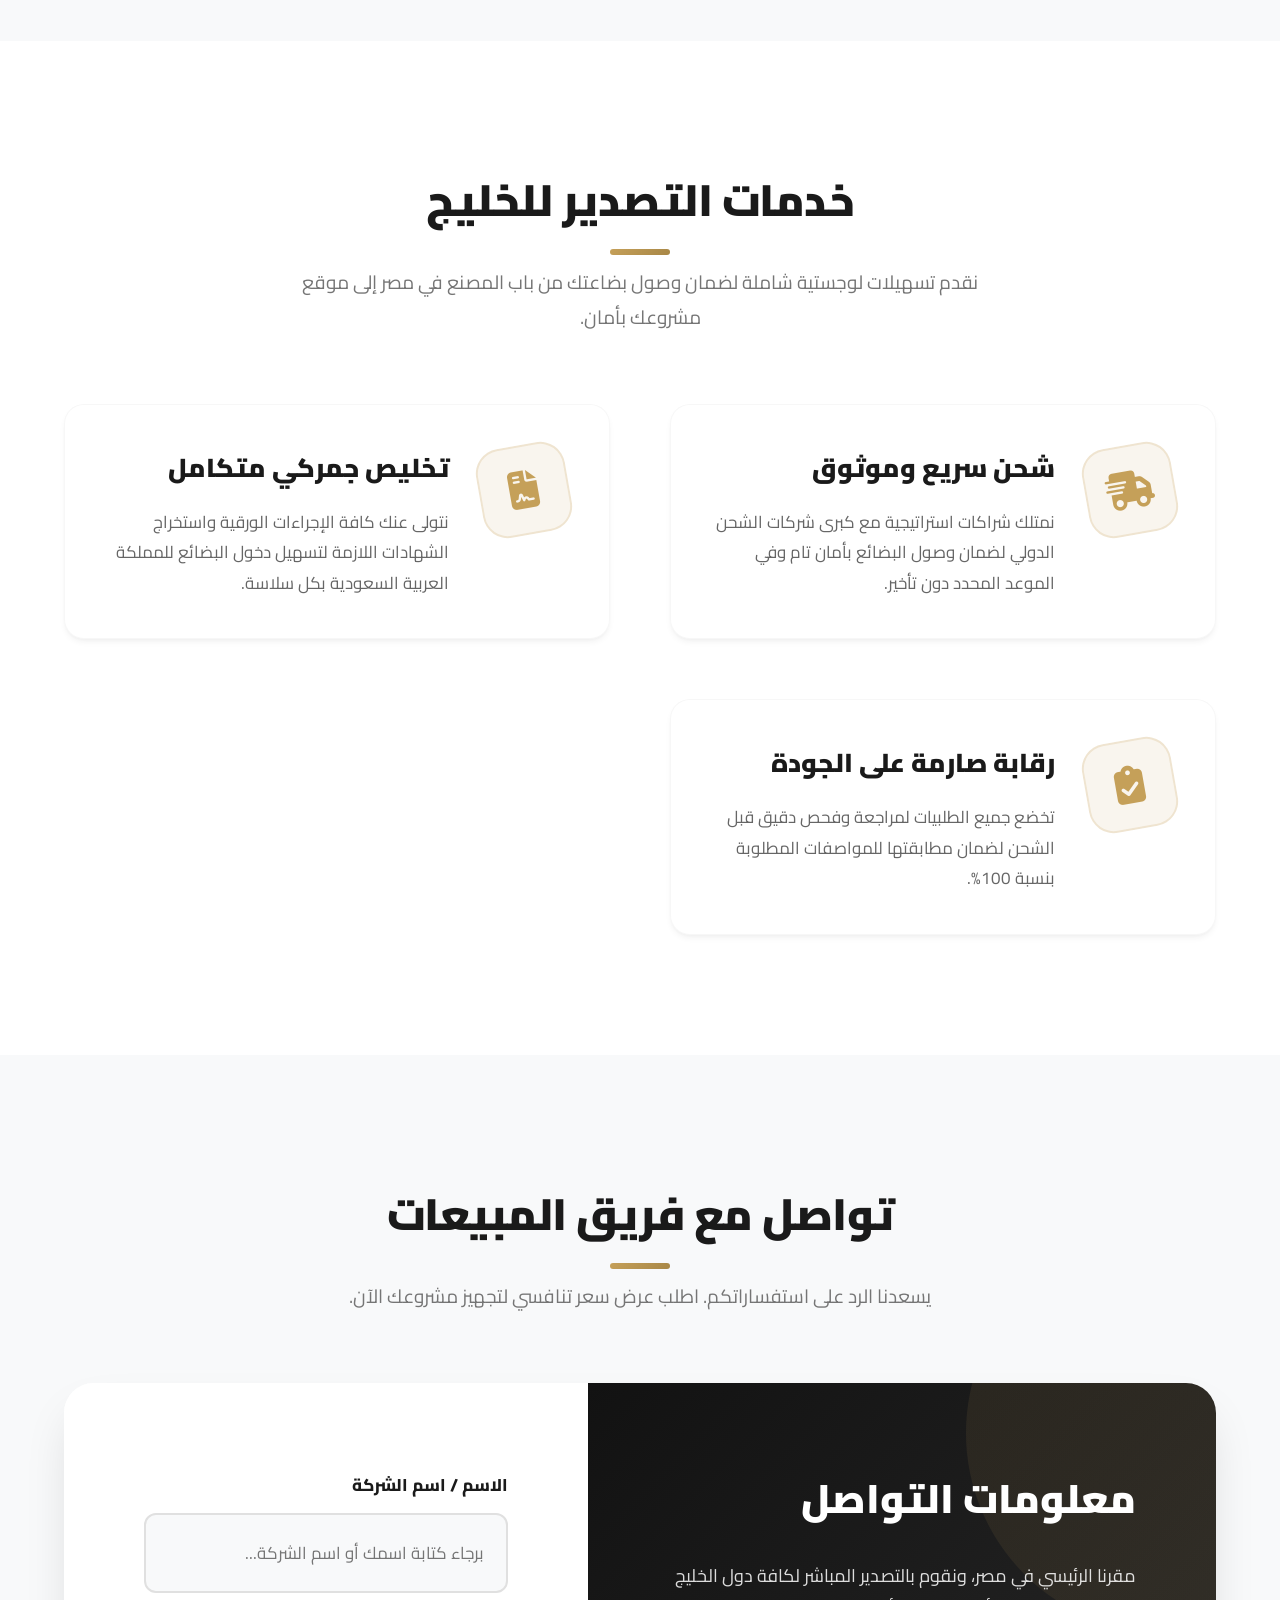
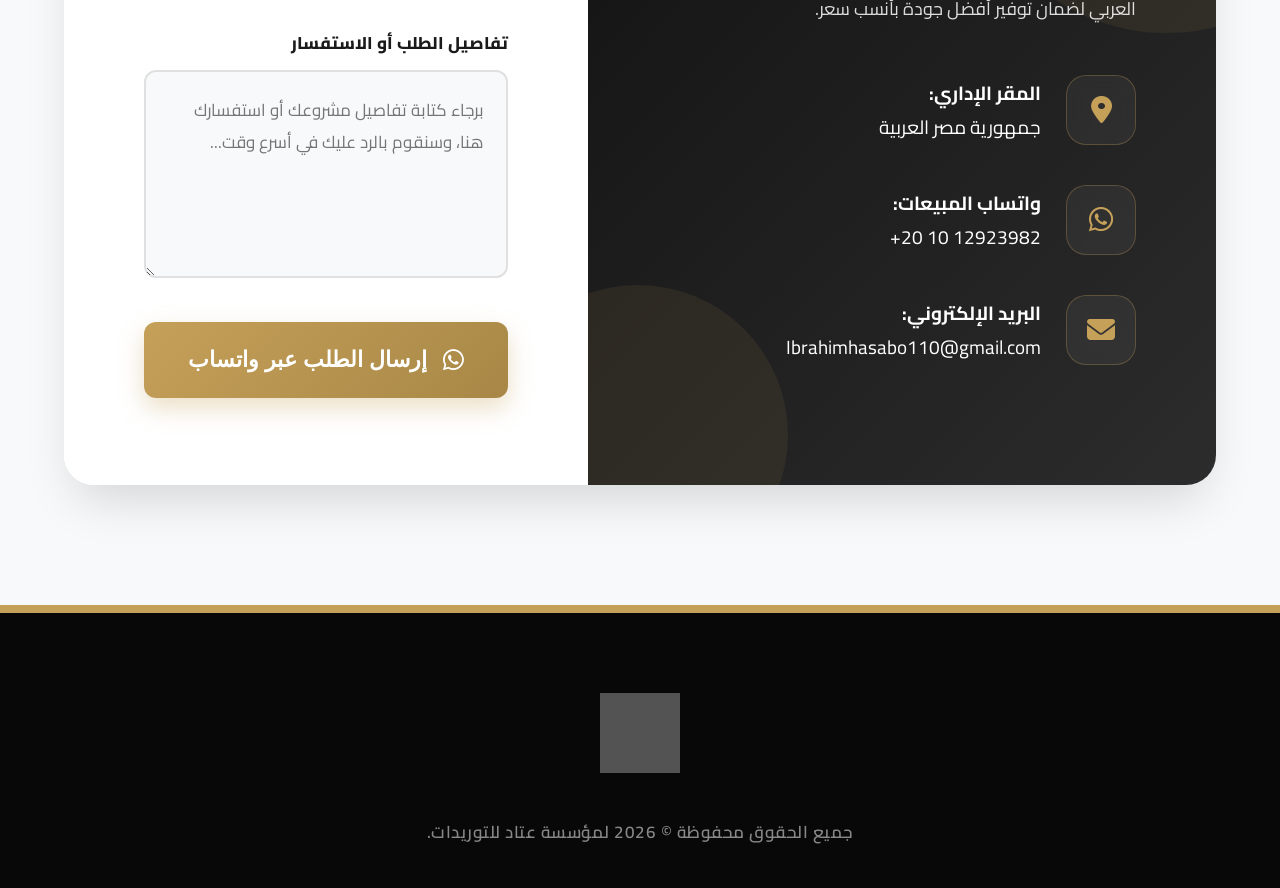
==== commit 75e2b3f8: "Add files via upload" ====
--- a/index.html
+++ b/index.html
@@ -17,8 +17,10 @@
     <link rel="preconnect" href="https://fonts.googleapis.com">
     <link rel="preconnect" href="https://fonts.gstatic.com" crossorigin>
     <link href="https://fonts.googleapis.com/css2?family=Cairo:wght@400;500;600;700;800;900&display=swap" rel="stylesheet" media="print" onload="this.media='all'">
+    <noscript><link rel="stylesheet" href="https://fonts.googleapis.com/css2?family=Cairo:wght@400;500;600;700;800;900&display=swap"></noscript>
     
     <link rel="stylesheet" href="https://cdnjs.cloudflare.com/ajax/libs/font-awesome/6.4.0/css/all.min.css" media="print" onload="this.media='all'">
+    <noscript><link rel="stylesheet" href="https://cdnjs.cloudflare.com/ajax/libs/font-awesome/6.4.0/css/all.min.css"></noscript>
     
     <link rel="stylesheet" href="style.css">
 </head>
@@ -27,11 +29,11 @@
     <!-- ================= القائمة العلوية ================= -->
     <header id="main-header">
         <div class="container header-container">
-            <a href="index.html" aria-label="الرئيسية - عتاد للتوريدات" class="logo-link">
+            <a href="index.html" aria-label="الرئيسية - عتاد للتوريدات">
                 <img src="images/logo1.png" alt="شعار شركة عتاد للتوريدات" class="logo-img" loading="lazy" onerror="this.src='logo.png'">
             </a>
             
-            <!-- زرار الموبايل الجديد (Hamburger Icon) -->
+            <!-- زرار الموبايل (Hamburger Menu) -->
             <div class="mobile-menu-btn" id="mobileMenuBtn">
                 <i class="fa-solid fa-bars"></i>
             </div>
@@ -45,7 +47,7 @@
                     <li><a href="tawabin.html">مطعم طوابين</a></li>
                     <li><a href="manazil.html">مشروع منزال</a></li>
                     <li><a href="https://wa.me/201012923982" target="_blank" rel="noopener noreferrer" class="nav-btn"><i class="fa-brands fa-whatsapp"></i> تواصل معنا</a></li>
-                    <li><a href="en.html" class="lang-btn"><i class="fa-solid fa-globe"></i> English</a></li>
+                    <li><a href="en.html" style="color: var(--primary-color); font-weight: 900; font-size: 16px;"><i class="fa-solid fa-globe"></i> English</a></li>
                 </ul>
             </nav>
         </div>
@@ -66,7 +68,7 @@
         </div>
     </section>
 
-    <!-- ================= أقسام الخدمات ================= -->
+    <!-- ================= أقسام الخدمات والتوريدات ================= -->
     <section id="services" class="section-padding">
         <div class="container">
             <div class="section-title">
@@ -74,22 +76,22 @@
                 <p>اختر القسم المطلوب للاطلاع على تفاصيل الخدمات والمنتجات الاحترافية المتاحة للتصدير.</p>
             </div>
             <div class="services-grid">
-                <a href="restaurants.html" class="service-card">
+                <a href="restaurants.html" class="service-card" aria-label="قسم تجهيزات المطاعم">
                     <i class="fa-solid fa-utensils"></i>
                     <h3>تجهيزات المطاعم</h3>
                     <p>توريد معدات مطابخ وأدوات مائدة احترافية تناسب أرقى المطاعم والكافيهات.</p>
                 </a>
-                <a href="lighting.html" class="service-card">
+                <a href="lighting.html" class="service-card" aria-label="قسم الإضاءة والديكور">
                     <i class="fa-solid fa-lightbulb"></i>
                     <h3>الإضاءة والديكور</h3>
                     <p>تشكيلة واسعة من وحدات الإضاءة التراثية والمودرن التي تضفي طابعاً فريداً.</p>
                 </a>
-                <a href="furniture.html" class="service-card">
+                <a href="furniture.html" class="service-card" aria-label="قسم الأثاث والستائر">
                     <i class="fa-solid fa-couch"></i>
                     <h3>الأثاث والستائر</h3>
                     <p>تصميم وتوريد أثاث فندقي وتجاري مخصص يلبي معايير الجودة العالمية.</p>
                 </a>
-                <a href="wrapping.html" class="service-card">
+                <a href="wrapping.html" class="service-card" aria-label="قسم التغليف المخصص">
                     <i class="fa-solid fa-box-open"></i>
                     <h3>التغليف المخصص</h3>
                     <p>حلول تغليف متكاملة تشمل شنط وعبوات مطبوعة بشعار مشروعك الخاص.</p>
@@ -98,7 +100,7 @@
         </div>
     </section>
 
-    <!-- ================= سابقة الأعمال ================= -->
+    <!-- ================= سابقة الأعمال والمشاريع ================= -->
     <section id="portfolio" class="portfolio-section section-padding">
         <div class="container">
             <div class="section-title">
@@ -109,6 +111,7 @@
                 
                 <article class="portfolio-card">
                     <div class="portfolio-img">
+                        <!-- مسار الصورة القديم اللي شغال -->
                         <img src="tawabin/cover.jpeg" alt="تجهيزات مطعم طوابين" loading="lazy" onerror="this.src='https://images.unsplash.com/photo-1555396273-367ea4eb4db5?w=500&q=80'">
                         <div class="portfolio-overlay"><i class="fa-solid fa-link"></i></div>
                     </div>
@@ -122,6 +125,7 @@
 
                 <article class="portfolio-card">
                     <div class="portfolio-img">
+                        <!-- مسار الصورة القديم اللي شغال -->
                         <img src="manazil/cover.jpg" alt="تجهيزات مشروع منزال" loading="lazy" onerror="this.src='https://images.unsplash.com/photo-1501339847302-ac426a4a7cbb?w=500&q=80'">
                         <div class="portfolio-overlay"><i class="fa-solid fa-link"></i></div>
                     </div>
@@ -137,7 +141,7 @@
         </div>
     </section>
 
-    <!-- ================= مميزات التصدير ================= -->
+    <!-- ================= مميزات التصدير والخدمات اللوجستية ================= -->
     <section id="export" class="section-padding">
         <div class="container">
             <div class="section-title">
@@ -149,28 +153,28 @@
                     <div class="feature-icon"><i class="fa-solid fa-truck-fast"></i></div>
                     <div class="feature-text">
                         <h3>شحن سريع وموثوق</h3>
-                        <p>نمتلك شراكات استراتيجية مع كبرى شركات الشحن الدولي لضمان وصول البضائع بأمان تام وفي الموعد المحدد.</p>
+                        <p>نمتلك شراكات استراتيجية مع كبرى شركات الشحن الدولي لضمان وصول البضائع بأمان تام وفي الموعد المحدد دون تأخير.</p>
                     </div>
                 </div>
                 <div class="feature-box">
                     <div class="feature-icon"><i class="fa-solid fa-file-contract"></i></div>
                     <div class="feature-text">
                         <h3>تخليص جمركي متكامل</h3>
-                        <p>نتولى عنك كافة الإجراءات الورقية واستخراج الشهادات اللازمة لتسهيل دخول البضائع للمملكة.</p>
+                        <p>نتولى عنك كافة الإجراءات الورقية واستخراج الشهادات اللازمة لتسهيل دخول البضائع للمملكة العربية السعودية بكل سلاسة.</p>
                     </div>
                 </div>
                 <div class="feature-box">
                     <div class="feature-icon"><i class="fa-solid fa-clipboard-check"></i></div>
                     <div class="feature-text">
                         <h3>رقابة صارمة على الجودة</h3>
-                        <p>تخضع جميع الطلبيات لمراجعة وفحص دقيق قبل الشحن لضمان مطابقتها للمواصفات المطلوبة.</p>
-                    </div>
-                </div>
-            </div>
-        </div>
-    </section>
-
-    <!-- ================= التواصل ================= -->
+                        <p>تخضع جميع الطلبيات لمراجعة وفحص دقيق قبل الشحن لضمان مطابقتها للمواصفات المطلوبة بنسبة 100%.</p>
+                    </div>
+                </div>
+            </div>
+        </div>
+    </section>
+
+    <!-- ================= قسم التواصل والمبيعات ================= -->
     <section id="contact" class="section-padding" style="background-color: var(--light-gray);">
         <div class="container">
             <div class="section-title">
@@ -178,9 +182,11 @@
                 <p>يسعدنا الرد على استفساراتكم. اطلب عرض سعر تنافسي لتجهيز مشروعك الآن.</p>
             </div>
             <div class="contact-wrapper">
+                
                 <div class="contact-info">
                     <h3>معلومات التواصل</h3>
                     <p>مقرنا الرئيسي في مصر، ونقوم بالتصدير المباشر لكافة دول الخليج العربي لضمان توفير أفضل جودة بأنسب سعر.</p>
+                    
                     <div class="info-item"><i class="fa-solid fa-location-dot"></i><div><strong>المقر الإداري:</strong><br>جمهورية مصر العربية</div></div>
                     <div class="info-item"><i class="fa-brands fa-whatsapp"></i><div><strong>واتساب المبيعات:</strong><br><span dir="ltr">+20 10 12923982</span></div></div>
                     <div class="info-item"><i class="fa-solid fa-envelope"></i><div><strong>البريد الإلكتروني:</strong><br><a href="mailto:Ibrahimhasabo110@gmail.com" style="color: white; text-decoration: none;">Ibrahimhasabo110@gmail.com</a></div></div>
@@ -194,15 +200,17 @@
                         </div>
                         <div class="input-group">
                             <label for="clientMessage">تفاصيل الطلب أو الاستفسار</label>
-                            <textarea id="clientMessage" rows="5" placeholder="برجاء كتابة تفاصيل مشروعك أو استفسارك هنا..." required></textarea>
+                            <textarea id="clientMessage" rows="5" placeholder="برجاء كتابة تفاصيل مشروعك أو استفسارك هنا، وسنقوم بالرد عليك في أسرع وقت..." required></textarea>
                         </div>
                         <button type="submit" class="submit-btn"><i class="fa-brands fa-whatsapp" style="font-size: 24px;"></i> إرسال الطلب عبر واتساب</button>
                     </form>
                 </div>
-            </div>
-        </div>
-    </section>
-
+                
+            </div>
+        </div>
+    </section>
+
+    <!-- ================= تذييل الصفحة (Footer) ================= -->
     <footer>
         <div class="container">
             <a href="index.html" aria-label="الرئيسية"><img src="images/logo1.png" alt="ATAD Logo" class="footer-logo-img" loading="lazy" onerror="this.src='logo.png'"></a>
@@ -210,9 +218,9 @@
         </div>
     </footer>
 
-    <!-- ================= سكربتات الموقع ================= -->
+    <!-- ================= سكربتات الموقع (هنا حل الموبايل) ================= -->
     <script>
-        // 1. تأثير الشفافية للهيدر
+        // تأثير الشفافية للهيدر
         window.addEventListener('scroll', function() {
             var header = document.getElementById('main-header');
             if (window.scrollY > 50) {
@@ -224,21 +232,21 @@
             }
         });
 
-        // 2. تشغيل قائمة الموبايل الاحترافية
+        // تشغيل زرار الموبايل (Hamburger Menu)
         const mobileBtn = document.getElementById('mobileMenuBtn');
         const mainNav = document.getElementById('mainNav');
         
         mobileBtn.addEventListener('click', function() {
-            mainNav.classList.toggle('active'); // إظهار أو إخفاء القائمة
+            mainNav.classList.toggle('active');
             if (mainNav.classList.contains('active')) {
-                mobileBtn.innerHTML = '<i class="fa-solid fa-xmark"></i>'; // علامة خطأ (إغلاق)
+                mobileBtn.innerHTML = '<i class="fa-solid fa-xmark"></i>'; // علامة الإغلاق
             } else {
-                mobileBtn.innerHTML = '<i class="fa-solid fa-bars"></i>'; // علامة القائمة
+                mobileBtn.innerHTML = '<i class="fa-solid fa-bars"></i>'; // علامة الـ 3 شرط
             }
         });
 
-        // إغلاق القائمة تلقائياً لما العميل يضغط على أي رابط
-        const navLinks = document.querySelectorAll('#mainNav ul li a');
+        // إخفاء القائمة لما تضغط على أي رابط
+        const navLinks = document.querySelectorAll('header nav ul li a');
         navLinks.forEach(link => {
             link.addEventListener('click', () => {
                 mainNav.classList.remove('active');
@@ -246,7 +254,7 @@
             });
         });
 
-        // 3. إرسال الواتساب
+        // إرسال الواتساب
         function sendWhatsApp(event) {
             event.preventDefault(); 
             const phoneNumber = "201012923982"; 
--- a/style.css
+++ b/style.css
@@ -1,6 +1,6 @@
 /* ==========================================================================
    عتاد للتوريدات - ملف التنسيقات الشامل والاحترافي (Master Stylesheet)
-   الإصدار: 3.0 (نسخة متقدمة للشركات B2B)
+   الإصدار: 4.0 (نسخة متقدمة للشركات B2B - كود مفرود بالكامل)
 ========================================================================== */
 
 /* =========================================
@@ -60,10 +60,17 @@
 /* =========================================
    2. إعادة الضبط وتخصيص المتصفح (Reset)
 ========================================= */
-*, *::before, *::after { 
-    box-sizing: border-box; 
-    margin: 0; 
-    padding: 0; 
+* {
+    box-sizing: border-box;
+    margin: 0;
+    padding: 0;
+}
+
+*::before, 
+*::after {
+    box-sizing: border-box;
+    margin: 0;
+    padding: 0;
 }
 
 html {
@@ -72,12 +79,12 @@
     -webkit-text-size-adjust: 100%;
 }
 
-body { 
-    background-color: var(--bg-color); 
-    color: var(--text-main); 
-    font-family: 'Cairo', sans-serif; 
-    line-height: 1.8; 
-    overflow-x: hidden; 
+body {
+    background-color: var(--bg-color);
+    color: var(--text-main);
+    font-family: 'Cairo', sans-serif;
+    line-height: 1.8;
+    overflow-x: hidden;
     -webkit-font-smoothing: antialiased;
     -moz-osx-font-smoothing: grayscale;
     text-rendering: optimizeLegibility;
@@ -89,6 +96,7 @@
     color: var(--white);
     text-shadow: none;
 }
+
 ::-moz-selection {
     background-color: var(--primary-color);
     color: var(--white);
@@ -99,15 +107,18 @@
 ::-webkit-scrollbar {
     width: 12px;
 }
+
 ::-webkit-scrollbar-track {
     background: #f1f1f1;
     border-left: 1px solid var(--border-color);
 }
+
 ::-webkit-scrollbar-thumb {
     background: var(--primary-color);
     border-radius: 6px;
     border: 3px solid #f1f1f1;
 }
+
 ::-webkit-scrollbar-thumb:hover {
     background: var(--primary-dark);
 }
@@ -116,315 +127,364 @@
    3. تأثيرات حركية متقدمة (Keyframes)
 ========================================= */
 @keyframes fadeInUp {
-    0% { opacity: 0; transform: translateY(40px); }
-    100% { opacity: 1; transform: translateY(0); }
+    0% {
+        opacity: 0;
+        transform: translateY(40px);
+    }
+    100% {
+        opacity: 1;
+        transform: translateY(0);
+    }
 }
 
 @keyframes slideInDown {
-    0% { opacity: 0; transform: translateY(-50px); }
-    100% { opacity: 1; transform: translateY(0); }
+    0% {
+        opacity: 0;
+        transform: translateY(-50px);
+    }
+    100% {
+        opacity: 1;
+        transform: translateY(0);
+    }
 }
 
 @keyframes pulseGold {
-    0% { box-shadow: 0 0 0 0 rgba(197, 160, 89, 0.7); }
-    70% { box-shadow: 0 0 0 25px rgba(197, 160, 89, 0); }
-    100% { box-shadow: 0 0 0 0 rgba(197, 160, 89, 0); }
+    0% {
+        box-shadow: 0 0 0 0 rgba(197, 160, 89, 0.7);
+    }
+    70% {
+        box-shadow: 0 0 0 25px rgba(197, 160, 89, 0);
+    }
+    100% {
+        box-shadow: 0 0 0 0 rgba(197, 160, 89, 0);
+    }
 }
 
 @keyframes float {
-    0% { transform: translateY(0px); }
-    50% { transform: translateY(-12px); }
-    100% { transform: translateY(0px); }
+    0% {
+        transform: translateY(0px);
+    }
+    50% {
+        transform: translateY(-12px);
+    }
+    100% {
+        transform: translateY(0px);
+    }
 }
 
 @keyframes floatRotate {
-    0% { transform: translateY(0px) rotate(0deg); }
-    50% { transform: translateY(-10px) rotate(3deg); }
-    100% { transform: translateY(0px) rotate(0deg); }
+    0% {
+        transform: translateY(0px) rotate(0deg);
+    }
+    50% {
+        transform: translateY(-10px) rotate(3deg);
+    }
+    100% {
+        transform: translateY(0px) rotate(0deg);
+    }
 }
 
 @keyframes shimmer {
-    0% { transform: translateX(-100%) skewX(-15deg); }
-    100% { transform: translateX(200%) skewX(-15deg); }
+    0% {
+        transform: translateX(-100%) skewX(-15deg);
+    }
+    100% {
+        transform: translateX(200%) skewX(-15deg);
+    }
 }
 
 @keyframes scaleIn {
-    0% { opacity: 0; transform: scale(0.85); }
-    100% { opacity: 1; transform: scale(1); }
-}
-
-@keyframes revealOverlay {
-    0% { height: 100%; top: 0; }
-    100% { height: 0; top: 100%; }
-}
-
-/* =========================================
-   4. الفئات المساعدة (Utility Classes)
-========================================= */
-.text-gradient {
+    0% {
+        opacity: 0;
+        transform: scale(0.85);
+    }
+    100% {
+        opacity: 1;
+        transform: scale(1);
+    }
+}
+
+@keyframes fadeInDown {
+    0% {
+        opacity: 0;
+        transform: translateY(-20px);
+    }
+    100% {
+        opacity: 1;
+        transform: translateY(0);
+    }
+}
+
+/* =========================================
+   4. الفئات المساعدة والهيكلية (Layout & Utilities)
+========================================= */
+.container {
+    width: 90%;
+    max-width: 1250px;
+    margin: 0 auto;
+    position: relative;
+    z-index: 2;
+}
+
+.section-padding {
+    padding: var(--section-spacing) 0;
+    position: relative;
+    overflow: hidden;
+}
+
+/* عناوين الأقسام */
+.section-title {
+    text-align: center;
+    margin-bottom: 70px;
+    animation: fadeInUp 1s ease both;
+}
+
+.section-title h2 {
+    font-size: 44px;
+    font-weight: 900;
+    color: var(--secondary-color);
+    position: relative;
+    display: inline-block;
+    margin-bottom: 25px;
+    letter-spacing: -0.5px;
+}
+
+.section-title h2::after {
+    content: '';
+    position: absolute;
+    bottom: -15px;
+    left: 50%;
+    transform: translateX(-50%);
+    width: 60px;
+    height: 6px;
     background: var(--primary-gradient);
-    -webkit-background-clip: text;
-    -webkit-text-fill-color: transparent;
-    background-clip: text;
-}
-
-.bg-light { background-color: var(--light-gray); }
-.bg-dark { background-color: var(--secondary-color); color: var(--white); }
-
-.badge-ribbon {
+    border-radius: var(--radius-full);
+    transition: var(--transition-bounce);
+}
+
+.section-title:hover h2::after {
+    width: 150px;
+}
+
+.section-title p {
+    color: var(--text-muted);
+    font-size: 19px;
+    max-width: 700px;
+    margin: 0 auto;
+    line-height: 1.8;
+}
+
+/* =========================================
+   5. الهيدر والقائمة العلوية (Navbar)
+========================================= */
+header {
+    background: rgba(255, 255, 255, 0.85);
+    backdrop-filter: blur(20px);
+    -webkit-backdrop-filter: blur(20px);
+    padding: 15px 0;
+    position: fixed;
+    width: 100%;
+    top: 0;
+    z-index: 9999;
+    border-bottom: 1px solid rgba(255,255,255,0.5);
+    box-shadow: var(--shadow-sm);
+    transition: var(--transition);
+    animation: slideInDown 0.8s ease;
+}
+
+.header-container {
+    display: flex;
+    justify-content: space-between;
+    align-items: center;
+    position: relative;
+}
+
+.logo-img {
+    height: 60px;
+    width: auto;
+    transition: var(--transition-bounce);
+    filter: drop-shadow(0 4px 6px rgba(0,0,0,0.08));
+}
+
+.logo-img:hover {
+    transform: scale(1.08) rotate(-3deg);
+}
+
+/* زرار الموبايل (مخفي على الشاشات الكبيرة) */
+.mobile-menu-btn {
+    display: none;
+    font-size: 28px;
+    color: var(--primary-color);
+    cursor: pointer;
+    transition: var(--transition);
+    background: rgba(197, 160, 89, 0.1);
+    padding: 5px 12px;
+    border-radius: var(--radius-sm);
+}
+
+.mobile-menu-btn:hover {
+    background: var(--primary-color);
+    color: var(--white);
+}
+
+header nav ul {
+    list-style: none;
+    display: flex;
+    gap: 35px;
+    align-items: center;
+    flex-wrap: wrap;
+}
+
+header nav ul li a {
+    text-decoration: none;
+    color: var(--secondary-color);
+    font-weight: 800;
+    font-size: 16px;
+    transition: var(--transition);
+    position: relative;
+    padding: 8px 0;
+}
+
+header nav ul li a::after {
+    content: '';
     position: absolute;
-    top: 20px;
-    right: -35px;
+    bottom: 0;
+    left: 50%;
+    transform: translateX(-50%);
+    width: 0;
+    height: 3px;
     background: var(--primary-gradient);
-    color: var(--white);
-    padding: 5px 40px;
-    font-size: 13px;
-    font-weight: 800;
-    transform: rotate(45deg);
-    box-shadow: var(--shadow-md);
-    z-index: 10;
-    letter-spacing: 1px;
-}
-
-/* =========================================
-   5. العناصر الهيكلية الأساسية (Layout)
-========================================= */
-.container { 
-    width: 90%; 
-    max-width: 1250px; 
-    margin: 0 auto; 
-    position: relative;
-    z-index: 2;
-}
-
-.section-padding { 
-    padding: var(--section-spacing) 0; 
+    transition: var(--transition-bounce);
+    border-radius: var(--radius-full);
+}
+
+header nav ul li a:hover::after {
+    width: 100%;
+}
+
+header nav ul li a:hover {
+    color: var(--primary-color);
+}
+
+.lang-btn {
+    color: var(--primary-color);
+    font-weight: 900;
+}
+
+/* زر القائمة (دعوة للإجراء) */
+.nav-btn {
+    background: var(--primary-gradient);
+    color: var(--white) !important;
+    padding: 12px 28px;
+    border-radius: var(--radius-md);
+    box-shadow: var(--shadow-gold);
+    border: none;
     position: relative;
     overflow: hidden;
 }
 
-/* عناوين الأقسام */
-.section-title { 
-    text-align: center; 
-    margin-bottom: 70px; 
-    animation: fadeInUp 1s ease both; 
-}
-
-.section-title h2 { 
-    font-size: 44px; 
-    font-weight: 900; 
-    color: var(--secondary-color); 
-    position: relative; 
-    display: inline-block; 
-    margin-bottom: 25px; 
-    letter-spacing: -0.5px; 
-}
-
-.section-title h2::after { 
-    content: ''; 
-    position: absolute; 
-    bottom: -15px; 
-    left: 50%; 
-    transform: translateX(-50%); 
-    width: 60px; 
-    height: 6px; 
-    background: var(--primary-gradient); 
-    border-radius: var(--radius-full); 
-    transition: var(--transition-bounce); 
-}
-
-.section-title:hover h2::after { 
-    width: 150px; 
-}
-
-.section-title p { 
-    color: var(--text-muted); 
-    font-size: 19px; 
-    max-width: 700px; 
-    margin: 0 auto; 
-    line-height: 1.8; 
-}
-
-/* =========================================
-   6. الهيدر والقائمة العلوية (Navbar)
-========================================= */
-header { 
-    background: rgba(255, 255, 255, 0.85); 
-    backdrop-filter: blur(20px); 
-    -webkit-backdrop-filter: blur(20px);
-    padding: 15px 0; 
-    position: fixed; 
-    width: 100%; 
-    top: 0; 
-    z-index: 9999; 
-    border-bottom: 1px solid rgba(255,255,255,0.5);
-    box-shadow: var(--shadow-sm); 
-    transition: var(--transition); 
-    animation: slideInDown 0.8s ease;
-}
-
-header .container { 
-    display: flex; 
-    justify-content: space-between; 
-    align-items: center; 
-}
-
-.logo-img { 
-    height: 60px; 
-    width: auto; 
-    transition: var(--transition-bounce); 
-    filter: drop-shadow(0 4px 6px rgba(0,0,0,0.08));
-}
-
-.logo-img:hover { 
-    transform: scale(1.08) rotate(-3deg); 
-}
-
-nav ul { 
-    list-style: none; 
-    display: flex; 
-    gap: 35px; 
-    align-items: center; 
-    flex-wrap: wrap; 
-}
-
-nav ul li a { 
-    text-decoration: none; 
-    color: var(--secondary-color); 
-    font-weight: 800; 
-    font-size: 16px; 
-    transition: var(--transition); 
-    position: relative; 
-    padding: 8px 0;
-}
-
-nav ul li a::after { 
-    content: ''; 
-    position: absolute; 
-    bottom: 0; 
-    left: 50%; 
-    transform: translateX(-50%);
-    width: 0; 
-    height: 3px; 
-    background: var(--primary-gradient); 
-    transition: var(--transition-bounce); 
-    border-radius: var(--radius-full);
-}
-
-nav ul li a:hover::after { 
-    width: 100%; 
-}
-
-nav ul li a:hover { 
-    color: var(--primary-color); 
-}
-
-/* زر القائمة (دعوة للإجراء) */
-.nav-btn { 
-    background: var(--primary-gradient); 
-    color: var(--white) !important; 
-    padding: 12px 28px; 
-    border-radius: var(--radius-md); 
-    box-shadow: var(--shadow-gold); 
-    border: none; 
-    position: relative;
-    overflow: hidden;
-}
-
-.nav-btn::after { display: none; }
-
-.nav-btn:hover { 
-    transform: translateY(-4px); 
-    box-shadow: var(--shadow-gold-hover); 
+.nav-btn::after {
+    display: none;
+}
+
+.nav-btn:hover {
+    transform: translateY(-4px);
+    box-shadow: var(--shadow-gold-hover);
 }
 
 /* لمعة الزرار */
 .nav-btn::before {
     content: '';
     position: absolute;
-    top: 0; left: -100%;
-    width: 50%; height: 100%;
+    top: 0;
+    left: -100%;
+    width: 50%;
+    height: 100%;
     background: var(--primary-shimmer);
     animation: shimmer 3s infinite;
 }
 
 /* =========================================
-   7. القسم الرئيسي (Hero Section)
-========================================= */
-.hero { 
-    height: 100vh; 
-    min-height: 800px; 
-    background: linear-gradient(rgba(0,0,0,0.8), rgba(0,0,0,0.9)), url('https://images.unsplash.com/photo-1497366216548-37526070297c?q=80') center/cover no-repeat; 
-    background-attachment: fixed; 
-    display: flex; 
-    align-items: center; 
-    justify-content: center; 
-    text-align: center; 
-    color: var(--white); 
+   6. القسم الرئيسي (Hero Section)
+========================================= */
+.hero {
+    height: 100vh;
+    min-height: 800px;
+    background: linear-gradient(rgba(0,0,0,0.8), rgba(0,0,0,0.9)), url('https://images.unsplash.com/photo-1497366216548-37526070297c?q=80') center/cover no-repeat;
+    background-attachment: fixed;
+    display: flex;
+    align-items: center;
+    justify-content: center;
+    text-align: center;
+    color: var(--white);
     position: relative;
 }
 
 .hero::after {
     content: '';
     position: absolute;
-    bottom: -2px; left: 0; width: 100%; height: 100px;
+    bottom: -2px;
+    left: 0;
+    width: 100%;
+    height: 100px;
     background: linear-gradient(to top, var(--bg-color), transparent);
     z-index: 1;
 }
 
-.hero-content { 
-    max-width: 950px; 
-    padding: 0 20px; 
-    animation: scaleIn 1.5s cubic-bezier(0.2, 0.8, 0.2, 1); 
+.hero-content {
+    max-width: 950px;
+    padding: 0 20px;
+    animation: scaleIn 1.5s cubic-bezier(0.2, 0.8, 0.2, 1);
     position: relative;
     z-index: 2;
 }
 
-.hero-badge { 
-    background: rgba(197, 160, 89, 0.15); 
-    border: 1px solid rgba(197, 160, 89, 0.5); 
-    color: var(--primary-color); 
-    padding: 10px 35px; 
-    border-radius: var(--radius-full); 
-    font-size: 16px; 
-    font-weight: 800; 
-    display: inline-block; 
-    margin-bottom: 35px; 
-    letter-spacing: 1.5px; 
-    backdrop-filter: blur(8px); 
-}
-
-.hero h1 { 
-    font-size: 65px; 
-    font-weight: 900; 
-    margin-bottom: 30px; 
-    line-height: 1.25; 
-    text-shadow: 0 20px 50px rgba(0,0,0,0.8); 
-}
-
-.hero p { 
-    font-size: 24px; 
-    color: #e0e0e0; 
-    margin-bottom: 55px; 
-    font-weight: 500; 
+.hero-badge {
+    background: rgba(197, 160, 89, 0.15);
+    border: 1px solid rgba(197, 160, 89, 0.5);
+    color: var(--primary-color);
+    padding: 10px 35px;
+    border-radius: var(--radius-full);
+    font-size: 16px;
+    font-weight: 800;
+    display: inline-block;
+    margin-bottom: 35px;
+    letter-spacing: 1.5px;
+    backdrop-filter: blur(8px);
+}
+
+.hero h1 {
+    font-size: 65px;
+    font-weight: 900;
+    margin-bottom: 30px;
+    line-height: 1.25;
+    text-shadow: 0 20px 50px rgba(0,0,0,0.8);
+}
+
+.hero p {
+    font-size: 24px;
+    color: #e0e0e0;
+    margin-bottom: 55px;
+    font-weight: 500;
     line-height: 1.8;
 }
 
-.hero-btns { 
-    display: flex; 
-    gap: 30px; 
-    justify-content: center; 
-    flex-wrap: wrap; 
-}
-
-.btn-primary, .btn-outline { 
-    padding: 20px 50px; 
-    border-radius: var(--radius-md); 
-    font-weight: 800; 
-    font-size: 18px; 
-    text-decoration: none; 
-    transition: var(--transition-bounce); 
-    display: inline-flex; 
+.hero-btns {
+    display: flex;
+    gap: 30px;
+    justify-content: center;
+    flex-wrap: wrap;
+}
+
+.btn-primary, 
+.btn-outline {
+    padding: 20px 50px;
+    border-radius: var(--radius-md);
+    font-weight: 800;
+    font-size: 18px;
+    text-decoration: none;
+    transition: var(--transition-bounce);
+    display: inline-flex;
     align-items: center;
     justify-content: center;
     gap: 12px;
@@ -432,161 +492,168 @@
     overflow: hidden;
 }
 
-.btn-primary { 
-    background: var(--primary-gradient); 
-    color: var(--white); 
-    border: none; 
-    box-shadow: var(--shadow-gold); 
-    animation: pulseGold 3s infinite; 
-}
-
-.btn-primary:hover { 
-    transform: translateY(-8px) scale(1.02); 
-    box-shadow: var(--shadow-gold-hover); 
-    animation: none; 
-}
-
-.btn-outline { 
-    background: rgba(255,255,255,0.05); 
-    color: var(--white); 
-    border: 2px solid rgba(255,255,255,0.4); 
-    backdrop-filter: blur(10px); 
-}
-
-.btn-outline:hover { 
-    background: var(--white); 
-    color: var(--secondary-color); 
-    border-color: var(--white); 
-    transform: translateY(-8px); 
+.btn-primary {
+    background: var(--primary-gradient);
+    color: var(--white);
+    border: none;
+    box-shadow: var(--shadow-gold);
+    animation: pulseGold 3s infinite;
+}
+
+.btn-primary:hover {
+    transform: translateY(-8px) scale(1.02);
+    box-shadow: var(--shadow-gold-hover);
+    animation: none;
+}
+
+.btn-outline {
+    background: rgba(255,255,255,0.05);
+    color: var(--white);
+    border: 2px solid rgba(255,255,255,0.4);
+    backdrop-filter: blur(10px);
+}
+
+.btn-outline:hover {
+    background: var(--white);
+    color: var(--secondary-color);
+    border-color: var(--white);
+    transform: translateY(-8px);
     box-shadow: var(--shadow-lg);
 }
 
 /* =========================================
-   8. الأقسام (الخدمات والتوريدات)
-========================================= */
-.services-grid { 
-    display: grid; 
-    grid-template-columns: repeat(auto-fit, minmax(280px, 1fr)); 
-    gap: 40px; 
-}
-
-.service-card { 
-    background: var(--white); 
-    padding: 60px 40px; 
-    border-radius: var(--radius-xl); 
-    text-align: center; 
-    transition: var(--transition); 
-    border: 1px solid rgba(0,0,0,0.04); 
-    box-shadow: var(--shadow-md); 
-    position: relative; 
-    overflow: hidden; 
-    z-index: 1; 
-    text-decoration: none; 
-    display: block; 
-    animation: fadeInUp 1s ease both; 
-}
-
-.service-card::before { 
-    content: ''; 
-    position: absolute; 
-    top: 0; left: 0; width: 100%; height: 0; 
-    background: var(--dark-gradient); 
-    transition: var(--transition-slow); 
-    z-index: -1; 
-}
-
-.service-card:hover::before { 
-    height: 100%; 
-}
-
-.service-card:hover { 
-    transform: translateY(-20px); 
-    box-shadow: var(--shadow-xl); 
-    border-color: transparent; 
-}
-
-.service-card i { 
-    font-size: 55px; 
-    color: var(--primary-color); 
-    margin-bottom: 30px; 
-    transition: var(--transition); 
-    animation: floatRotate 5s ease-in-out infinite; 
+   7. الأقسام (الخدمات والتوريدات)
+========================================= */
+.services-grid {
+    display: grid;
+    grid-template-columns: repeat(auto-fit, minmax(280px, 1fr));
+    gap: 40px;
+}
+
+.service-card {
+    background: var(--white);
+    padding: 60px 40px;
+    border-radius: var(--radius-xl);
+    text-align: center;
+    transition: var(--transition);
+    border: 1px solid rgba(0,0,0,0.04);
+    box-shadow: var(--shadow-md);
+    position: relative;
+    overflow: hidden;
+    z-index: 1;
+    text-decoration: none;
+    display: block;
+    animation: fadeInUp 1s ease both;
+}
+
+.service-card::before {
+    content: '';
+    position: absolute;
+    top: 0;
+    left: 0;
+    width: 100%;
+    height: 0;
+    background: var(--dark-gradient);
+    transition: var(--transition-slow);
+    z-index: -1;
+}
+
+.service-card:hover::before {
+    height: 100%;
+}
+
+.service-card:hover {
+    transform: translateY(-20px);
+    box-shadow: var(--shadow-xl);
+    border-color: transparent;
+}
+
+.service-card i {
+    font-size: 55px;
+    color: var(--primary-color);
+    margin-bottom: 30px;
+    transition: var(--transition);
+    animation: floatRotate 5s ease-in-out infinite;
     display: inline-block;
 }
 
-.service-card:hover h3, .service-card:hover p, .service-card:hover i { 
-    color: var(--white); 
-}
-
-.service-card:hover i { 
-    transform: scale(1.3) translateY(-10px); 
-    animation: none; 
-}
-
-.service-card h3 { 
-    font-size: 24px; 
-    font-weight: 900; 
-    margin-bottom: 18px; 
-    color: var(--secondary-color); 
-    transition: var(--transition); 
-}
-
-.service-card p { 
-    font-size: 16px; 
-    color: var(--medium-gray); 
-    transition: var(--transition); 
+.service-card:hover h3, 
+.service-card:hover p, 
+.service-card:hover i {
+    color: var(--white);
+}
+
+.service-card:hover i {
+    transform: scale(1.3) translateY(-10px);
+    animation: none;
+}
+
+.service-card h3 {
+    font-size: 24px;
+    font-weight: 900;
+    margin-bottom: 18px;
+    color: var(--secondary-color);
+    transition: var(--transition);
+}
+
+.service-card p {
+    font-size: 16px;
+    color: var(--medium-gray);
+    transition: var(--transition);
     line-height: 1.8;
 }
 
 /* =========================================
-   9. سابقة الأعمال والمشروعات (Portfolio)
+   8. سابقة الأعمال والمشروعات (Portfolio)
 ========================================= */
 .portfolio-section {
     background-color: var(--light-gray);
 }
 
-.portfolio-grid { 
-    display: grid; 
-    grid-template-columns: repeat(auto-fit, minmax(400px, 1fr)); 
-    gap: 50px; 
-    max-width: 1200px; 
-    margin: 0 auto; 
-}
-
-.portfolio-card { 
-    background: var(--white); 
-    border-radius: var(--radius-xl); 
-    overflow: hidden; 
-    box-shadow: var(--shadow-lg); 
-    transition: var(--transition); 
-    animation: fadeInUp 1s ease both; 
-    border: 1px solid rgba(0,0,0,0.03); 
-    position: relative;
-}
-
-.portfolio-card:hover { 
-    transform: translateY(-15px); 
-    box-shadow: var(--shadow-xl); 
-}
-
-/* تأثير التغطية للصور (Image Hover Overlay) */
-.portfolio-img { 
-    height: 350px; 
-    width: 100%; 
-    position: relative; 
-    overflow: hidden; 
-}
-
-.portfolio-img img { 
-    width: 100%; 
-    height: 100%; 
-    object-fit: cover; 
-    transition: var(--transition-slow); 
+.portfolio-grid {
+    display: grid;
+    grid-template-columns: repeat(auto-fit, minmax(400px, 1fr));
+    gap: 50px;
+    max-width: 1200px;
+    margin: 0 auto;
+}
+
+.portfolio-card {
+    background: var(--white);
+    border-radius: var(--radius-xl);
+    overflow: hidden;
+    box-shadow: var(--shadow-lg);
+    transition: var(--transition);
+    animation: fadeInUp 1s ease both;
+    border: 1px solid rgba(0,0,0,0.03);
+    position: relative;
+}
+
+.portfolio-card:hover {
+    transform: translateY(-15px);
+    box-shadow: var(--shadow-xl);
+}
+
+.portfolio-img {
+    height: 350px;
+    width: 100%;
+    position: relative;
+    overflow: hidden;
+}
+
+.portfolio-img img {
+    width: 100%;
+    height: 100%;
+    object-fit: cover;
+    transition: var(--transition-slow);
 }
 
 .portfolio-overlay {
     position: absolute;
-    top: 0; left: 0; width: 100%; height: 100%;
+    top: 0;
+    left: 0;
+    width: 100%;
+    height: 100%;
     background: var(--overlay-gradient);
     display: flex;
     align-items: center;
@@ -602,8 +669,8 @@
     transition: var(--transition-bounce);
 }
 
-.portfolio-card:hover .portfolio-img img { 
-    transform: scale(1.1) rotate(2deg); 
+.portfolio-card:hover .portfolio-img img {
+    transform: scale(1.1) rotate(2deg);
 }
 
 .portfolio-card:hover .portfolio-overlay {
@@ -614,181 +681,225 @@
     transform: translateY(0);
 }
 
-.portfolio-body { 
-    padding: 45px; 
-}
-
-.portfolio-tag { 
-    color: var(--primary-color); 
-    font-size: 14px; 
-    font-weight: 900; 
-    display: inline-block; 
-    margin-bottom: 18px; 
-    background: rgba(197,160,89,0.1); 
-    padding: 8px 20px; 
-    border-radius: var(--radius-full); 
+.portfolio-body {
+    padding: 45px;
+}
+
+.portfolio-tag {
+    color: var(--primary-color);
+    font-size: 14px;
+    font-weight: 900;
+    display: inline-block;
+    margin-bottom: 18px;
+    background: rgba(197,160,89,0.1);
+    padding: 8px 20px;
+    border-radius: var(--radius-full);
     text-transform: uppercase;
     letter-spacing: 1px;
 }
 
-.portfolio-body h3 { 
-    font-size: 30px; 
-    font-weight: 900; 
-    color: var(--secondary-color); 
-    margin-bottom: 20px; 
-}
-
-.portfolio-body p { 
-    color: var(--text-muted); 
-    font-size: 17px; 
-    margin-bottom: 35px; 
-    line-height: 1.8; 
-}
-
-/* =========================================
-   10. مميزات التصدير (Export Features)
-========================================= */
-.export-features { 
-    display: grid; 
-    grid-template-columns: repeat(auto-fit, minmax(350px, 1fr)); 
-    gap: 60px; 
-}
-
-.feature-box { 
-    display: flex; 
-    gap: 30px; 
-    align-items: flex-start; 
-    padding: 40px; 
-    border-radius: var(--radius-lg); 
+.portfolio-body h3 {
+    font-size: 30px;
+    font-weight: 900;
+    color: var(--secondary-color);
+    margin-bottom: 20px;
+}
+
+.portfolio-body p {
+    color: var(--text-muted);
+    font-size: 17px;
+    margin-bottom: 35px;
+    line-height: 1.8;
+}
+
+.nav-btn-link {
+    display: inline-flex;
+    align-items: center;
+    font-size: 15px;
+    font-weight: 800;
+    padding: 12px 25px;
+    background: var(--primary-gradient);
+    color: #fff;
+    border-radius: var(--radius-md);
+    text-decoration: none;
+    box-shadow: var(--shadow-gold);
+    transition: var(--transition-bounce);
+}
+
+.nav-btn-link:hover {
+    transform: translateX(-8px);
+    box-shadow: var(--shadow-gold-hover);
+}
+
+/* =========================================
+   9. مميزات التصدير (Export Features)
+========================================= */
+.export-features {
+    display: grid;
+    grid-template-columns: repeat(auto-fit, minmax(350px, 1fr));
+    gap: 60px;
+}
+
+.feature-box {
+    display: flex;
+    gap: 30px;
+    align-items: flex-start;
+    padding: 40px;
+    border-radius: var(--radius-lg);
     background: var(--white);
     box-shadow: var(--shadow-sm);
-    transition: var(--transition); 
+    transition: var(--transition);
     border: 1px solid rgba(0,0,0,0.03);
     position: relative;
 }
 
-.feature-box:hover { 
-    box-shadow: var(--shadow-lg); 
-    transform: translateX(-15px) translateY(-5px); 
+.feature-box:hover {
+    box-shadow: var(--shadow-lg);
+    transform: translateX(-15px) translateY(-5px);
     border-color: rgba(197,160,89,0.3);
 }
 
-.feature-icon { 
-    width: 90px; 
-    height: 90px; 
-    background: rgba(197, 160, 89, 0.1); 
-    border: 2px solid rgba(197, 160, 89, 0.2); 
-    border-radius: 25px; 
-    display: flex; 
-    align-items: center; 
-    justify-content: center; 
-    font-size: 38px; 
-    color: var(--primary-color); 
-    flex-shrink: 0; 
-    transition: var(--transition-bounce); 
-    transform: rotate(-10deg); 
-}
-
-.feature-box:hover .feature-icon { 
-    background: var(--primary-gradient); 
-    color: var(--white); 
-    transform: rotate(15deg) scale(1.15); 
-    border-color: transparent; 
+.feature-icon {
+    width: 90px;
+    height: 90px;
+    background: rgba(197, 160, 89, 0.1);
+    border: 2px solid rgba(197, 160, 89, 0.2);
+    border-radius: 25px;
+    display: flex;
+    align-items: center;
+    justify-content: center;
+    font-size: 38px;
+    color: var(--primary-color);
+    flex-shrink: 0;
+    transition: var(--transition-bounce);
+    transform: rotate(-10deg);
+}
+
+.feature-box:hover .feature-icon {
+    background: var(--primary-gradient);
+    color: var(--white);
+    transform: rotate(15deg) scale(1.15);
+    border-color: transparent;
     box-shadow: var(--shadow-gold);
 }
 
-.feature-text h3 { 
-    font-size: 26px; 
-    margin-bottom: 15px; 
-    color: var(--secondary-color); 
-    font-weight: 900; 
-}
-
-.feature-text p { 
-    color: var(--medium-gray); 
-    font-size: 17px; 
-    line-height: 1.8; 
-}
-
-/* =========================================
-   11. قسم التواصل والنماذج (Contact & Forms)
-========================================= */
-.contact-wrapper { 
-    display: grid; 
-    grid-template-columns: 1.2fr 1fr; 
-    background: var(--white); 
-    border-radius: var(--radius-xl); 
-    overflow: hidden; 
-    box-shadow: var(--shadow-xl); 
-}
-
-.contact-info { 
-    background: var(--dark-gradient); 
-    color: var(--white); 
-    padding: 80px; 
-    position: relative; 
-    overflow: hidden; 
+.feature-text h3 {
+    font-size: 26px;
+    margin-bottom: 15px;
+    color: var(--secondary-color);
+    font-weight: 900;
+}
+
+.feature-text p {
+    color: var(--medium-gray);
+    font-size: 17px;
+    line-height: 1.8;
+}
+
+/* =========================================
+   10. قسم التواصل والنماذج (Contact & Forms)
+========================================= */
+.contact-wrapper {
+    display: grid;
+    grid-template-columns: 1.2fr 1fr;
+    background: var(--white);
+    border-radius: var(--radius-xl);
+    overflow: hidden;
+    box-shadow: var(--shadow-xl);
+}
+
+.contact-info {
+    background: var(--dark-gradient);
+    color: var(--white);
+    padding: 80px;
+    position: relative;
+    overflow: hidden;
 }
 
 /* دوائر الديكور في الخلفية */
-.contact-info::before, .contact-info::after { 
-    content: ''; 
-    position: absolute; 
-    border-radius: 50%; 
-    background: var(--primary-gradient); 
-    opacity: 0.1; 
+.contact-info::before, 
+.contact-info::after {
+    content: '';
+    position: absolute;
+    border-radius: 50%;
+    background: var(--primary-gradient);
+    opacity: 0.1;
     transition: var(--transition-slow);
 }
-.contact-info::before { top: -150px; right: -150px; width: 400px; height: 400px; }
-.contact-info::after { bottom: -100px; left: -100px; width: 300px; height: 300px; }
-.contact-info:hover::before { transform: scale(1.1); opacity: 0.15; }
-.contact-info:hover::after { transform: scale(1.2); opacity: 0.15; }
-
-.contact-info h3 { 
-    font-size: 40px; 
-    margin-bottom: 25px; 
-    font-weight: 900; 
-    position: relative; z-index: 2; 
-}
-
-.contact-info p { 
-    opacity: 0.85; 
-    margin-bottom: 50px; 
-    font-size: 18px; 
-    position: relative; z-index: 2; 
+
+.contact-info::before {
+    top: -150px;
+    right: -150px;
+    width: 400px;
+    height: 400px;
+}
+
+.contact-info::after {
+    bottom: -100px;
+    left: -100px;
+    width: 300px;
+    height: 300px;
+}
+
+.contact-info:hover::before {
+    transform: scale(1.1);
+    opacity: 0.15;
+}
+
+.contact-info:hover::after {
+    transform: scale(1.2);
+    opacity: 0.15;
+}
+
+.contact-info h3 {
+    font-size: 40px;
+    margin-bottom: 25px;
+    font-weight: 900;
+    position: relative;
+    z-index: 2;
+}
+
+.contact-info p {
+    opacity: 0.85;
+    margin-bottom: 50px;
+    font-size: 18px;
+    position: relative;
+    z-index: 2;
     line-height: 1.8;
 }
 
-.info-item { 
-    display: flex; 
-    align-items: center; 
-    gap: 25px; 
-    margin-bottom: 40px; 
-    font-size: 19px; 
-    position: relative; z-index: 2; 
-    transition: var(--transition); 
-}
-
-.info-item:hover { 
-    transform: translateX(-15px); 
+.info-item {
+    display: flex;
+    align-items: center;
+    gap: 25px;
+    margin-bottom: 40px;
+    font-size: 19px;
+    position: relative;
+    z-index: 2;
+    transition: var(--transition);
+}
+
+.info-item:hover {
+    transform: translateX(-15px);
     color: var(--primary-light);
 }
 
-.info-item i { 
-    font-size: 28px; 
-    color: var(--primary-color); 
-    background: rgba(255,255,255,0.05); 
-    width: 70px; 
-    height: 70px; 
-    display: flex; 
-    align-items: center; 
-    justify-content: center; 
-    border-radius: 20px; 
-    flex-shrink: 0; 
-    border: 1px solid rgba(197, 160, 89, 0.3); 
-    backdrop-filter: blur(8px); 
+.info-item i {
+    font-size: 28px;
+    color: var(--primary-color);
+    background: rgba(255,255,255,0.05);
+    width: 70px;
+    height: 70px;
+    display: flex;
+    align-items: center;
+    justify-content: center;
+    border-radius: 20px;
+    flex-shrink: 0;
+    border: 1px solid rgba(197, 160, 89, 0.3);
+    backdrop-filter: blur(8px);
     transition: var(--transition-bounce);
 }
+
 .info-item:hover i {
     background: var(--primary-gradient);
     color: var(--white);
@@ -796,46 +907,48 @@
 }
 
 /* تنسيق حقول الإدخال الاحترافية */
-.contact-form { 
-    padding: 80px; 
-    background: var(--white); 
+.contact-form {
+    padding: 80px;
+    background: var(--white);
     display: flex;
     flex-direction: column;
     justify-content: center;
 }
 
-.input-group { 
-    margin-bottom: 35px; 
-    position: relative;
-}
-
-.input-group label { 
-    display: block; 
-    margin-bottom: 12px; 
-    font-weight: 800; 
-    color: var(--secondary-color); 
-    font-size: 17px; 
-}
-
-.input-group input, .input-group textarea { 
-    width: 100%; 
-    padding: 22px; 
-    border: 2px solid var(--border-color); 
-    border-radius: var(--radius-md); 
-    background: var(--light-gray); 
-    font-family: 'Cairo', sans-serif; 
-    font-size: 17px; 
+.input-group {
+    margin-bottom: 35px;
+    position: relative;
+}
+
+.input-group label {
+    display: block;
+    margin-bottom: 12px;
+    font-weight: 800;
+    color: var(--secondary-color);
+    font-size: 17px;
+}
+
+.input-group input, 
+.input-group textarea {
+    width: 100%;
+    padding: 22px;
+    border: 2px solid var(--border-color);
+    border-radius: var(--radius-md);
+    background: var(--light-gray);
+    font-family: 'Cairo', sans-serif;
+    font-size: 17px;
     color: var(--text-main);
-    transition: var(--transition); 
+    transition: var(--transition);
 }
 
 /* تأثير الفوكس وصحة البيانات */
-.input-group input:focus, .input-group textarea:focus { 
-    outline: none; 
-    border-color: var(--primary-color); 
-    background: var(--white); 
-    box-shadow: 0 10px 25px rgba(197, 160, 89, 0.15); 
-    transform: translateY(-4px); 
+.input-group input:focus, 
+.input-group textarea:focus {
+    outline: none;
+    border-color: var(--primary-color);
+    background: var(--white);
+    box-shadow: 0 10px 25px rgba(197, 160, 89, 0.15);
+    transform: translateY(-4px);
 }
 
 .input-group input:not(:placeholder-shown):valid, 
@@ -843,69 +956,72 @@
     border-color: var(--success-color);
 }
 
-.submit-btn { 
-    background: var(--primary-gradient); 
-    color: var(--white); 
-    border: none; 
-    width: 100%; 
-    padding: 25px; 
-    border-radius: var(--radius-md); 
-    font-size: 22px; 
-    font-weight: 900; 
-    cursor: pointer; 
-    transition: var(--transition-bounce); 
-    display: flex; 
-    align-items: center; 
-    justify-content: center; 
-    gap: 15px; 
-    box-shadow: var(--shadow-gold); 
+.submit-btn {
+    background: var(--primary-gradient);
+    color: var(--white);
+    border: none;
+    width: 100%;
+    padding: 25px;
+    border-radius: var(--radius-md);
+    font-size: 22px;
+    font-weight: 900;
+    cursor: pointer;
+    transition: var(--transition-bounce);
+    display: flex;
+    align-items: center;
+    justify-content: center;
+    gap: 15px;
+    box-shadow: var(--shadow-gold);
     margin-top: 20px;
 }
 
-.submit-btn:hover { 
-    transform: translateY(-6px); 
-    box-shadow: var(--shadow-gold-hover); 
-    letter-spacing: 1.5px; 
-}
-
-/* =========================================
-   12. الفوتر (Footer)
-========================================= */
-footer { 
-    background: #080808; 
-    color: #888888; 
-    padding: 80px 0 40px; 
-    text-align: center; 
-    border-top: 8px solid var(--primary-color); 
-    position: relative;
-}
-
-.footer-logo-img { 
-    height: 80px; 
-    width: auto; 
-    margin-bottom: 35px; 
-    filter: brightness(0) invert(1); 
-    display: inline-block; 
-    opacity: 0.3; 
-    transition: var(--transition); 
-}
-
-.footer-logo-img:hover { 
-    opacity: 1; 
-    transform: scale(1.1) translateY(-5px); 
-}
-
-footer p { 
-    font-size: 17px; 
-    font-weight: 600; 
-    letter-spacing: 0.5px; 
-}
-
-/* =========================================
-   13. إعدادات الطباعة للشركات (Print Styles)
+.submit-btn:hover {
+    transform: translateY(-6px);
+    box-shadow: var(--shadow-gold-hover);
+    letter-spacing: 1.5px;
+}
+
+/* =========================================
+   11. الفوتر (Footer)
+========================================= */
+footer {
+    background: #080808;
+    color: #888888;
+    padding: 80px 0 40px;
+    text-align: center;
+    border-top: 8px solid var(--primary-color);
+    position: relative;
+}
+
+.footer-logo-img {
+    height: 80px;
+    width: auto;
+    margin-bottom: 35px;
+    filter: brightness(0) invert(1);
+    display: inline-block;
+    opacity: 0.3;
+    transition: var(--transition);
+}
+
+.footer-logo-img:hover {
+    opacity: 1;
+    transform: scale(1.1) translateY(-5px);
+}
+
+footer p {
+    font-size: 17px;
+    font-weight: 600;
+    letter-spacing: 0.5px;
+}
+
+/* =========================================
+   12. إعدادات الطباعة للشركات (Print Styles)
 ========================================= */
 @media print {
-    header, .hero, .submit-btn, footer {
+    header, 
+    .hero, 
+    .submit-btn, 
+    footer {
         display: none !important;
     }
     body {
@@ -916,7 +1032,9 @@
         width: 100% !important;
         max-width: none !important;
     }
-    .service-card, .portfolio-card, .contact-info {
+    .service-card, 
+    .portfolio-card, 
+    .contact-info {
         border: 1px solid #000;
         box-shadow: none !important;
         break-inside: avoid;
@@ -927,10 +1045,12 @@
 }
 
 /* =========================================
-   14. دعم وصول ذوي الاحتياجات (Accessibility)
+   13. دعم وصول ذوي الاحتياجات (Accessibility)
 ========================================= */
 @media (prefers-reduced-motion: reduce) {
-    *, ::before, ::after {
+    *, 
+    ::before, 
+    ::after {
         animation-duration: 0.01ms !important;
         animation-iteration-count: 1 !important;
         transition-duration: 0.01ms !important;
@@ -939,69 +1059,189 @@
 }
 
 /* =========================================
-   15. التجاوب مع الشاشات (Media Queries)
+   14. التجاوب مع الشاشات وقائمة الموبايل 
 ========================================= */
 
 /* شاشات اللابتوب المتوسطة */
 @media (max-width: 1199px) {
-    .hero h1 { font-size: 56px; }
-    .contact-wrapper { grid-template-columns: 1fr; max-width: 900px; margin: 0 auto; }
-}
-
-/* التابلت والأجهزة اللوحية */
+    .hero h1 {
+        font-size: 56px;
+    }
+    .contact-wrapper {
+        grid-template-columns: 1fr;
+        max-width: 900px;
+        margin: 0 auto;
+    }
+}
+
+/* التابلت والأجهزة اللوحية (تفعيل قائمة الموبايل الإجبارية هنا) */
 @media (max-width: 992px) {
-    .section-padding { padding: 90px 0; }
-    .hero h1 { font-size: 48px; }
-    .contact-info, .contact-form { padding: 60px 40px; }
-    .feature-box { flex-direction: column; text-align: center; align-items: center; }
-    .feature-box:hover { transform: translateY(-10px); }
-    .portfolio-grid { grid-template-columns: repeat(auto-fit, minmax(300px, 1fr)); }
+    .section-padding {
+        padding: 90px 0;
+    }
+    .hero h1 {
+        font-size: 48px;
+    }
+    .contact-info, 
+    .contact-form {
+        padding: 60px 40px;
+    }
+    .feature-box {
+        flex-direction: column;
+        text-align: center;
+        align-items: center;
+    }
+    .portfolio-grid {
+        grid-template-columns: repeat(auto-fit, minmax(300px, 1fr));
+    }
+    
+    /* إظهار زرار الموبايل */
+    .mobile-menu-btn {
+        display: block;
+    }
+    
+    /* الإخفاء الإجباري للقائمة لمنع تداخل الروابط */
+    header nav {
+        position: absolute;
+        top: 100%;
+        left: 0;
+        width: 100%;
+        background: rgba(255, 255, 255, 0.98);
+        box-shadow: 0 15px 40px rgba(0,0,0,0.12);
+        border-top: 1px solid var(--border-color);
+        display: none; /* المشكلة اللي ظهرت عندك كانت بسبب غياب السطر ده */
+        z-index: 999;
+    }
+    
+    /* الإظهار عند الضغط على الزرار (بتشتغل بالجافا سكريبت) */
+    header nav.active {
+        display: block;
+        animation: fadeInDown 0.3s ease;
+    }
+    
+    header nav ul {
+        flex-direction: column;
+        padding: 25px 0;
+        gap: 15px;
+    }
+    
+    header nav ul li {
+        width: 100%;
+        text-align: center;
+    }
+    
+    header nav ul li a {
+        display: block;
+        padding: 15px 20px;
+        font-size: 18px;
+        border-bottom: 1px solid rgba(0,0,0,0.05);
+    }
+    
+    header nav ul li a::after {
+        display: none;
+    }
+    
+    header nav ul li:last-child a {
+        border-bottom: none;
+    }
+    
+    .nav-btn {
+        display: inline-block;
+        width: 85%;
+        padding: 15px !important;
+    }
 }
 
 /* الموبايلات العريضة (Landscape) */
 @media (max-width: 768px) {
-    header { padding: 12px 0; background: rgba(255, 255, 255, 0.98); }
-    header .container { flex-direction: column; gap: 15px; }
-    nav ul { justify-content: center; gap: 15px; }
-    nav ul li a { font-size: 15px; }
-    
-    .hero { height: auto; padding: 200px 0 120px; background-attachment: scroll; }
-    .hero h1 { font-size: 40px; }
-    .hero p { font-size: 19px; margin-bottom: 40px; }
-    
-    .section-title h2 { font-size: 36px; }
-    
-    .services-grid, .portfolio-grid, .export-features { grid-template-columns: 1fr; }
-    
-    .hero-btns { flex-direction: column; width: 100%; max-width: 380px; margin: 0 auto; }
-    .btn-primary, .btn-outline { width: 100%; text-align: center; }
-    
-    .info-item:hover { transform: none; }
+    header {
+        padding: 12px 0;
+    }
+    .hero {
+        height: auto;
+        padding: 200px 0 120px;
+        background-attachment: scroll;
+    }
+    .hero h1 {
+        font-size: 40px;
+    }
+    .hero p {
+        font-size: 19px;
+        margin-bottom: 40px;
+    }
+    .section-title h2 {
+        font-size: 36px;
+    }
+    .services-grid, 
+    .portfolio-grid, 
+    .export-features {
+        grid-template-columns: 1fr;
+    }
+    .hero-btns {
+        flex-direction: column;
+        width: 100%;
+        max-width: 380px;
+        margin: 0 auto;
+    }
+    .btn-primary, 
+    .btn-outline {
+        width: 100%;
+        text-align: center;
+    }
 }
 
 /* الموبايلات العادية */
 @media (max-width: 576px) {
-    .hero h1 { font-size: 34px; line-height: 1.3; }
-    .hero p { font-size: 17px; }
-    .section-title h2 { font-size: 30px; }
-    
-    .contact-info, .contact-form { padding: 40px 20px; }
-    .contact-info h3 { font-size: 32px; }
-    .info-item { font-size: 16px; }
-    
-    nav ul { gap: 12px; }
-    nav ul li a { font-size: 14px; }
-    .logo-img { height: 50px; }
-    
-    .feature-icon { width: 70px; height: 70px; font-size: 30px; }
-    .service-card i { font-size: 45px; }
+    .hero h1 {
+        font-size: 34px;
+        line-height: 1.3;
+    }
+    .hero p {
+        font-size: 17px;
+    }
+    .section-title h2 {
+        font-size: 30px;
+    }
+    .contact-info, 
+    .contact-form {
+        padding: 40px 20px;
+    }
+    .contact-info h3 {
+        font-size: 32px;
+    }
+    .logo-img {
+        height: 50px;
+    }
+    .feature-icon {
+        width: 70px;
+        height: 70px;
+        font-size: 30px;
+    }
+    .service-card i {
+        font-size: 45px;
+    }
 }
 
 /* الشاشات الصغيرة جداً */
 @media (max-width: 400px) {
-    .hero h1 { font-size: 28px; }
-    .hero-badge { font-size: 13px; padding: 8px 20px; }
-    .btn-primary, .btn-outline { padding: 18px 25px; font-size: 16px; }
-    .contact-info h3 { font-size: 26px; }
-    .info-item i { width: 50px; height: 50px; font-size: 20px; }
+    .hero h1 {
+        font-size: 28px;
+    }
+    .hero-badge {
+        font-size: 13px;
+        padding: 8px 20px;
+    }
+    .btn-primary, 
+    .btn-outline {
+        padding: 18px 25px;
+        font-size: 16px;
+    }
+    .contact-info h3 {
+        font-size: 26px;
+    }
+    .info-item i {
+        width: 50px;
+        height: 50px;
+        font-size: 20px;
+    }
 }
